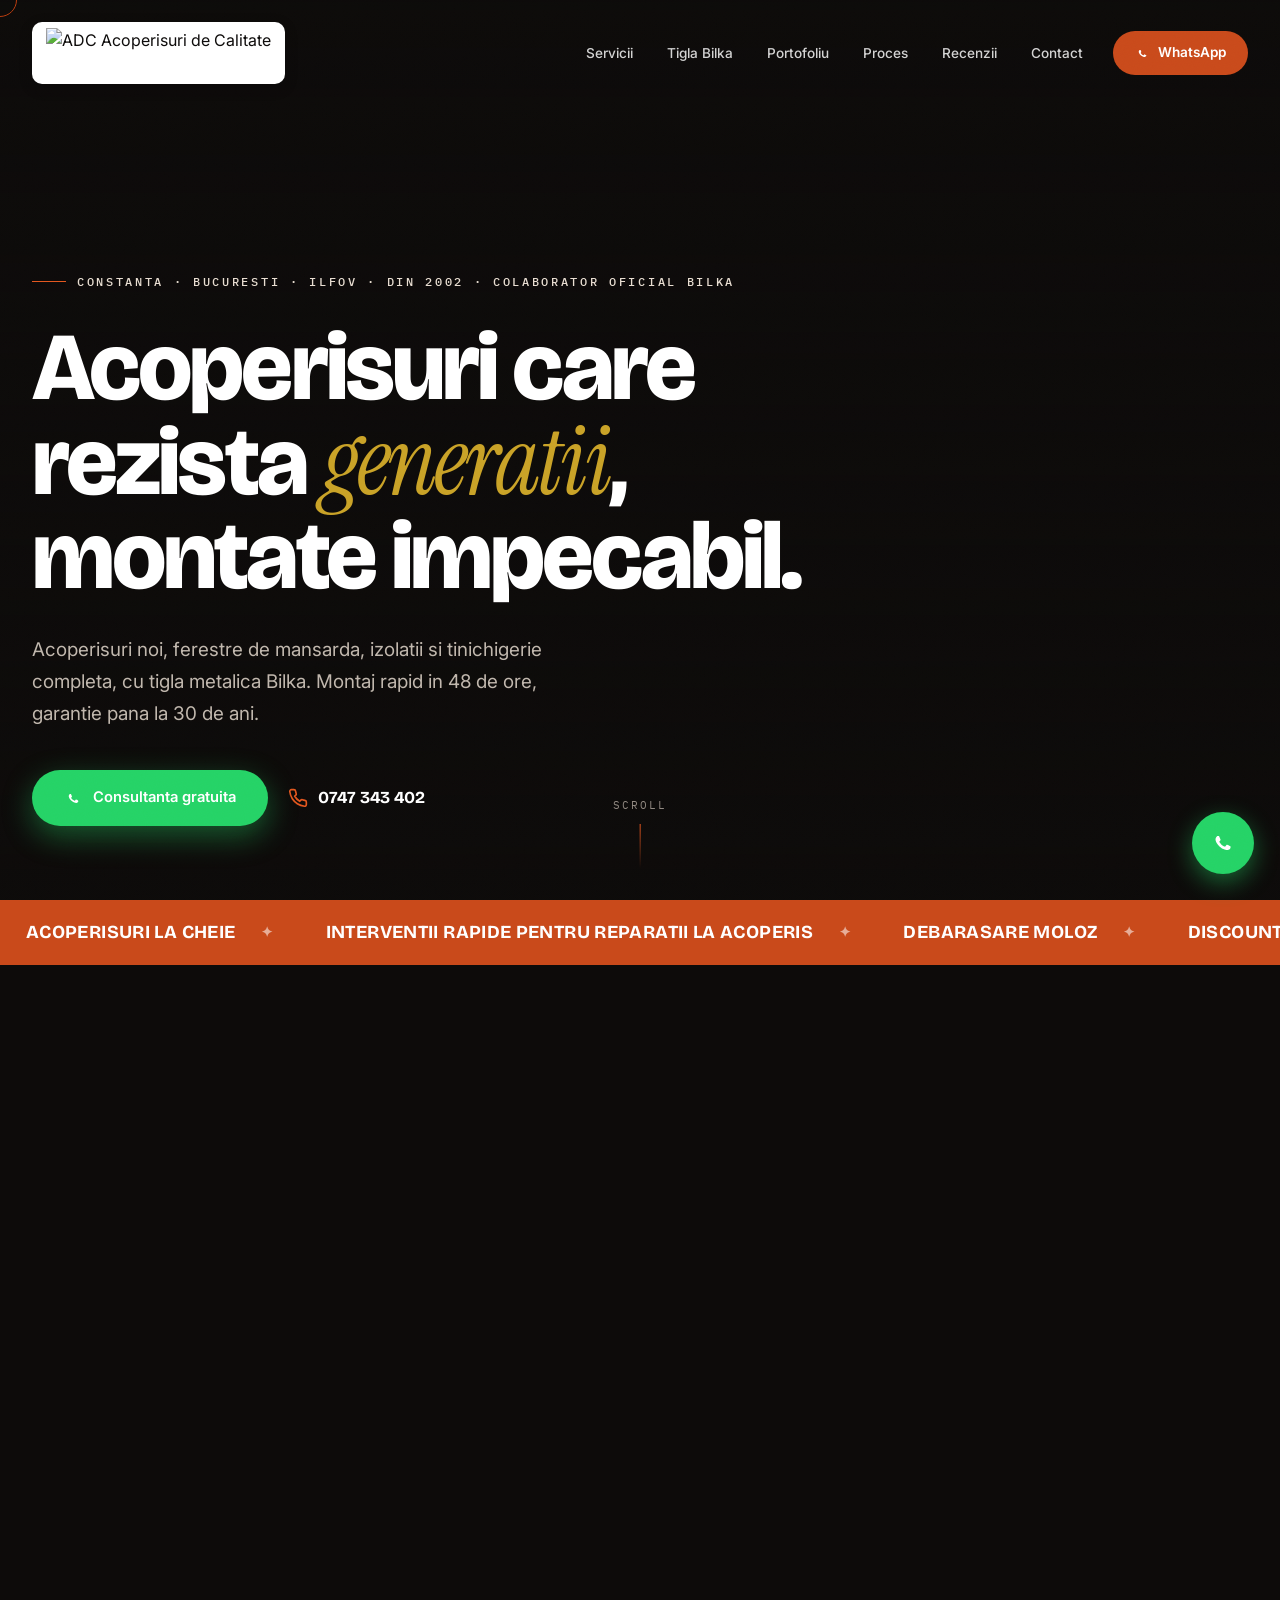
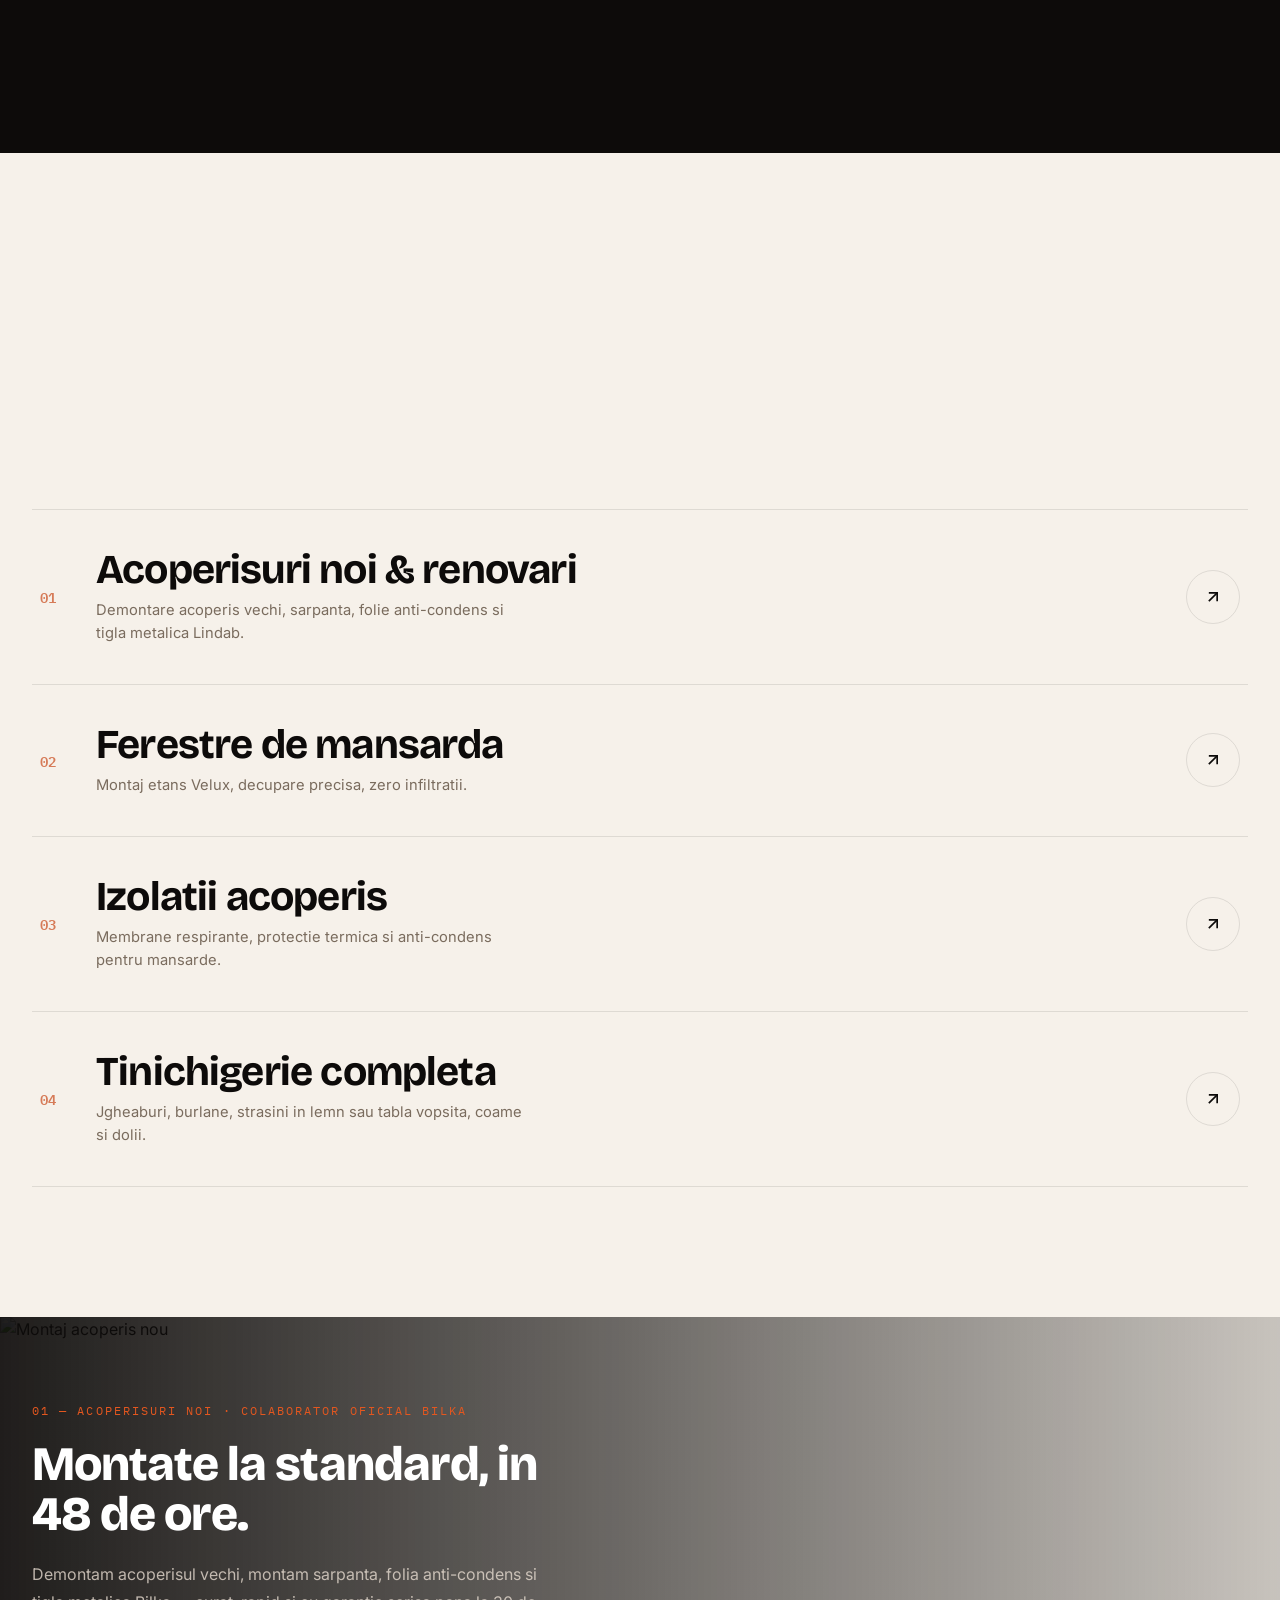
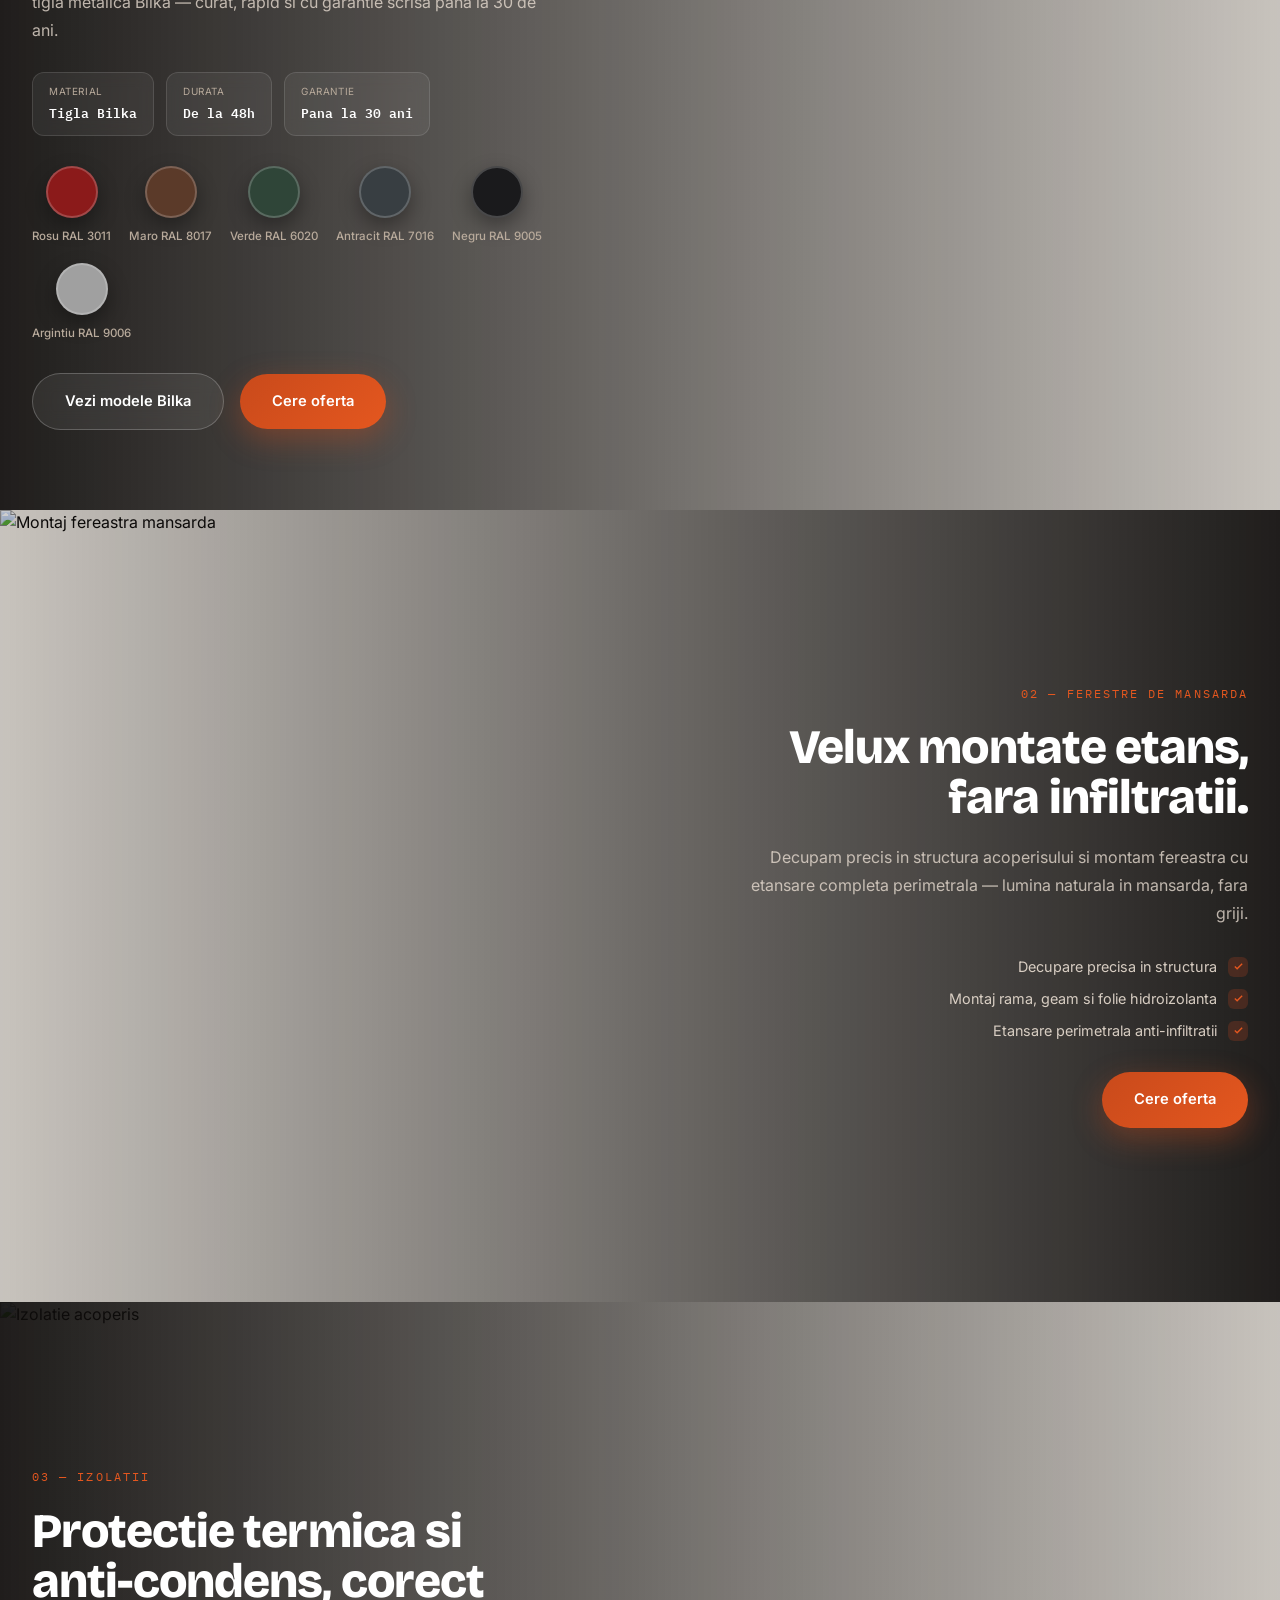
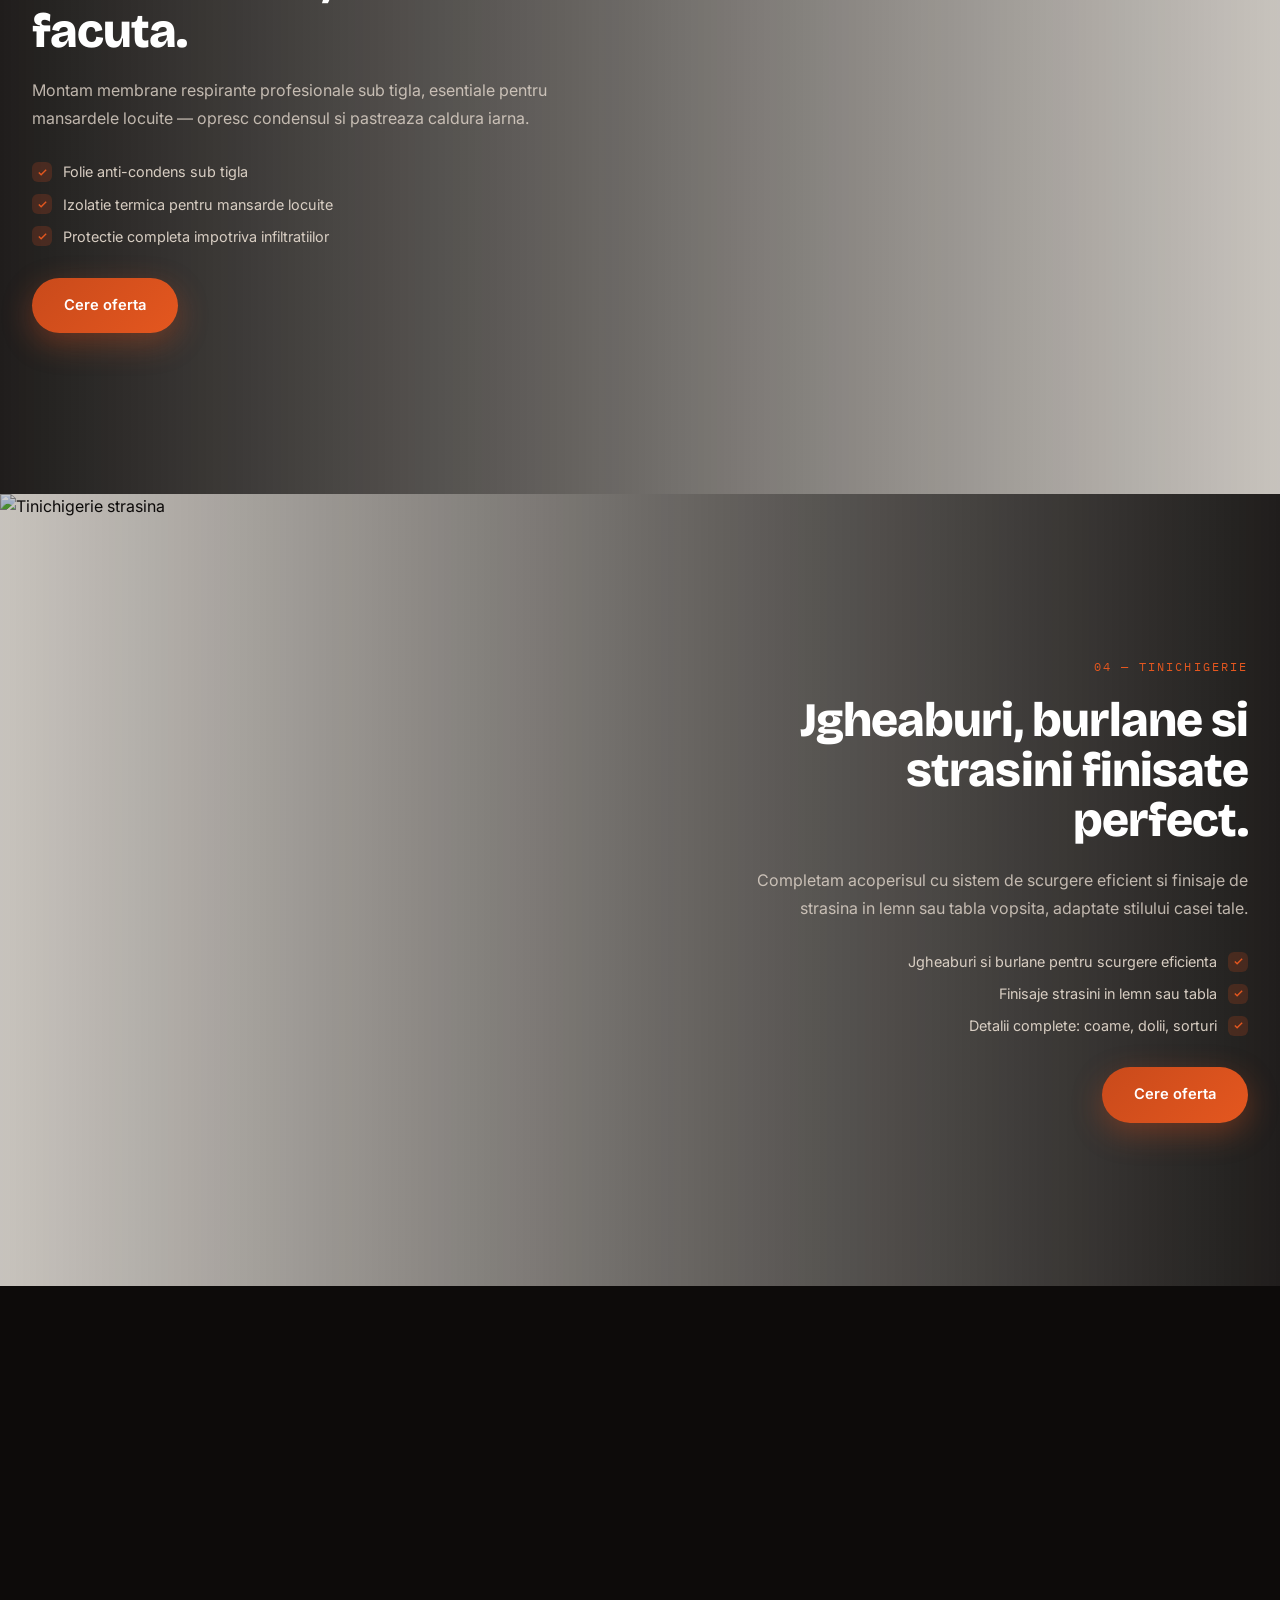
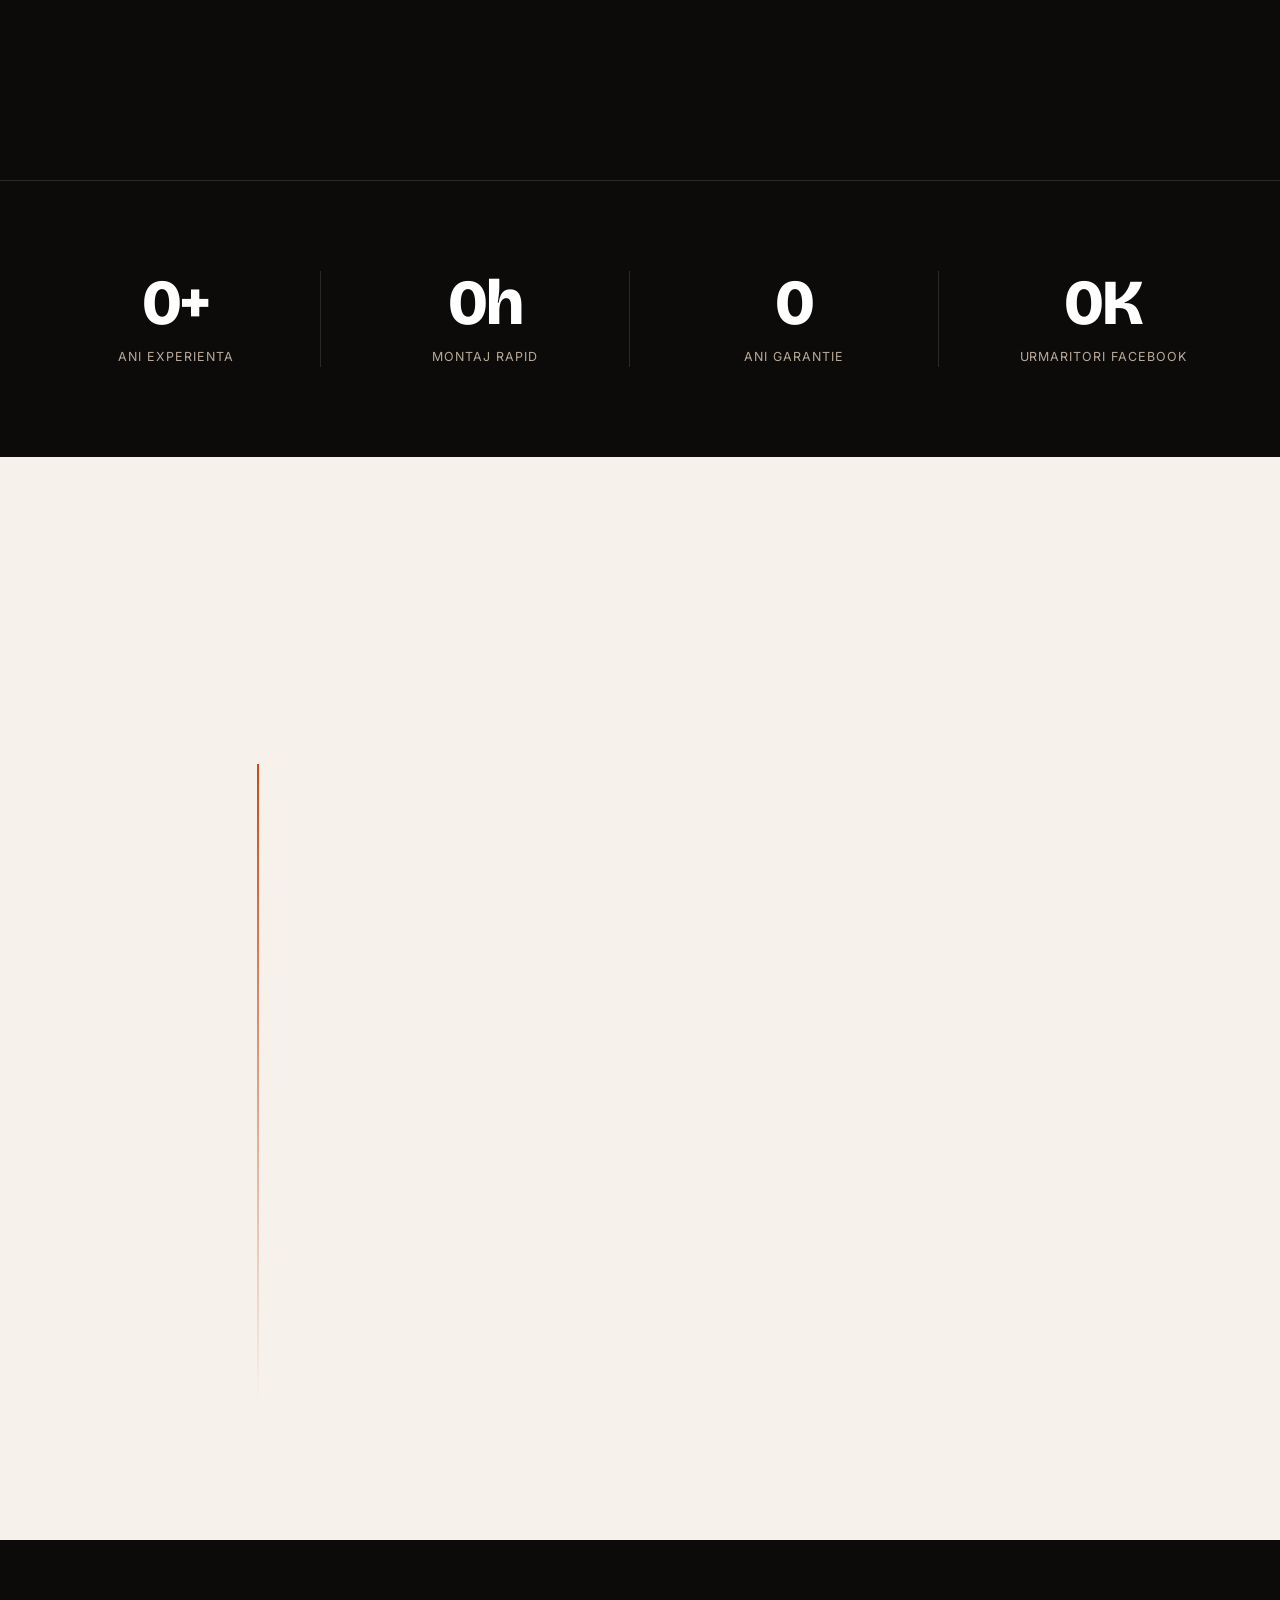
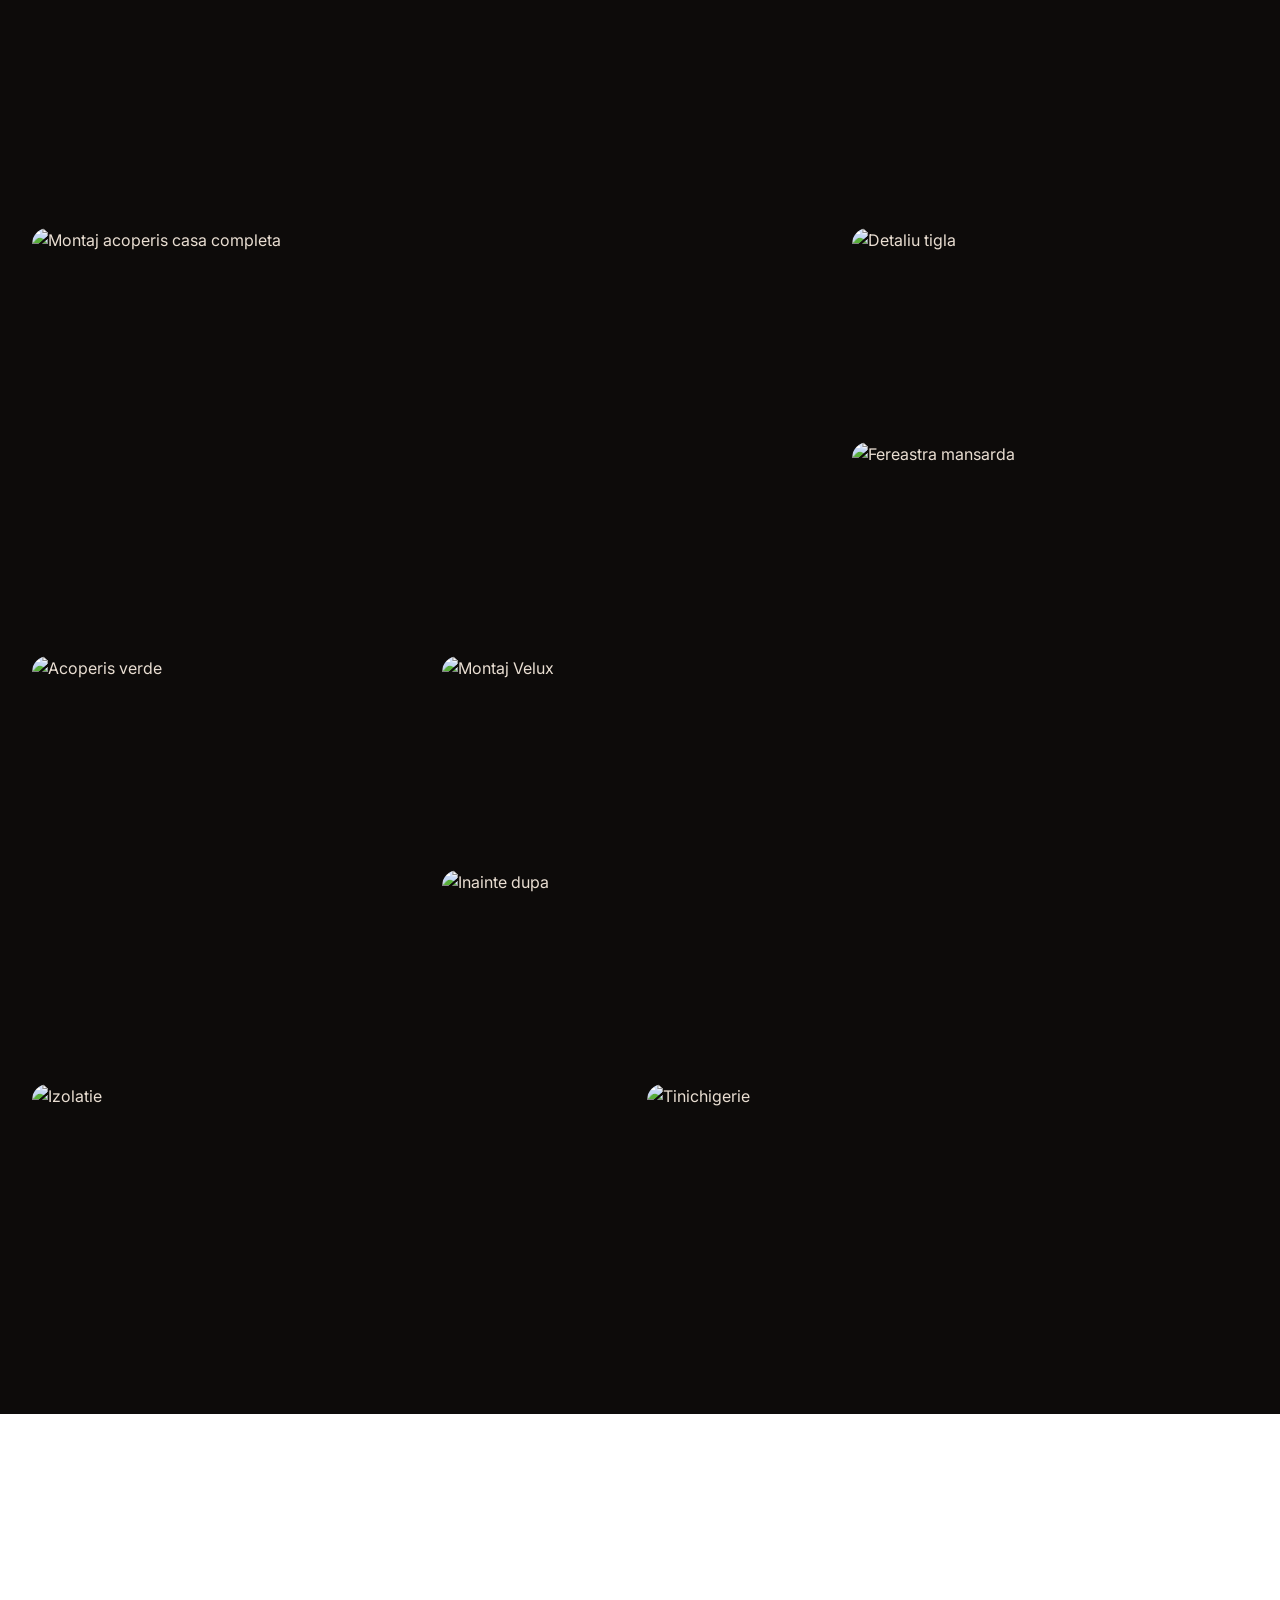
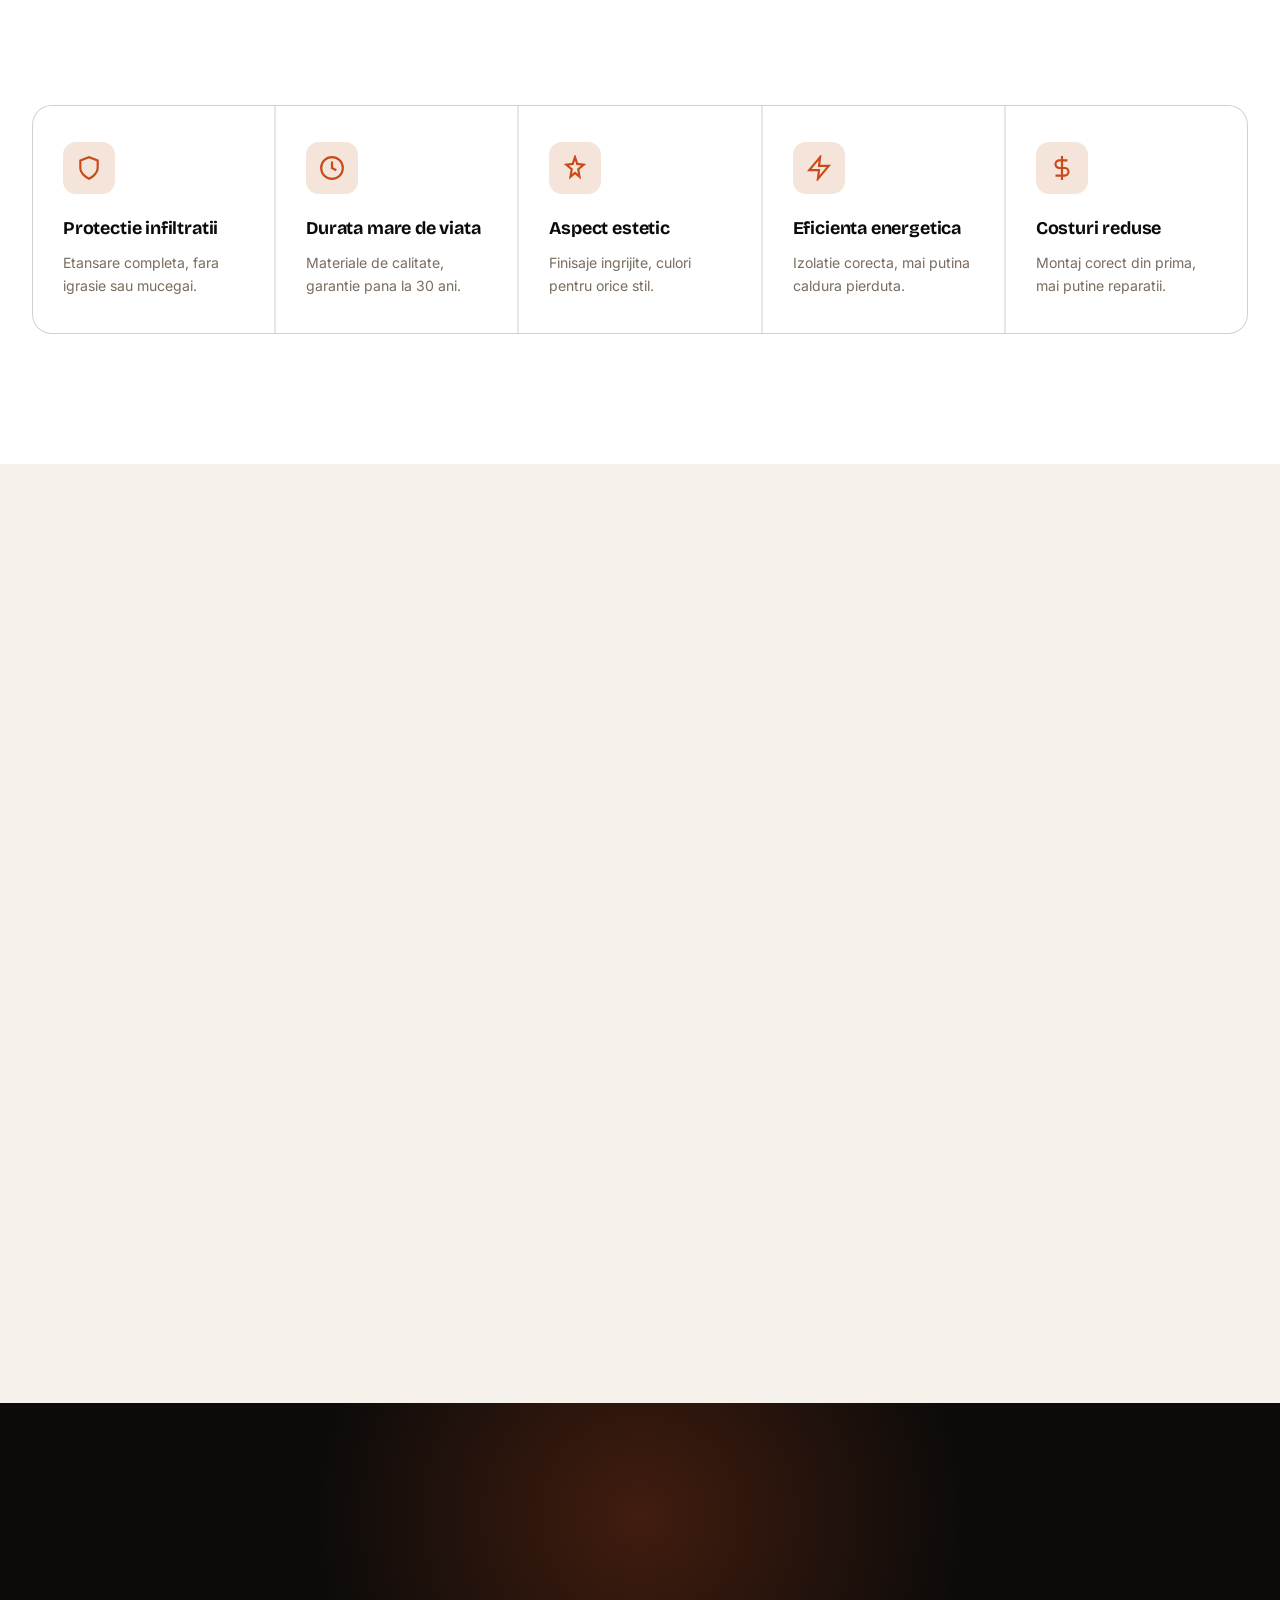
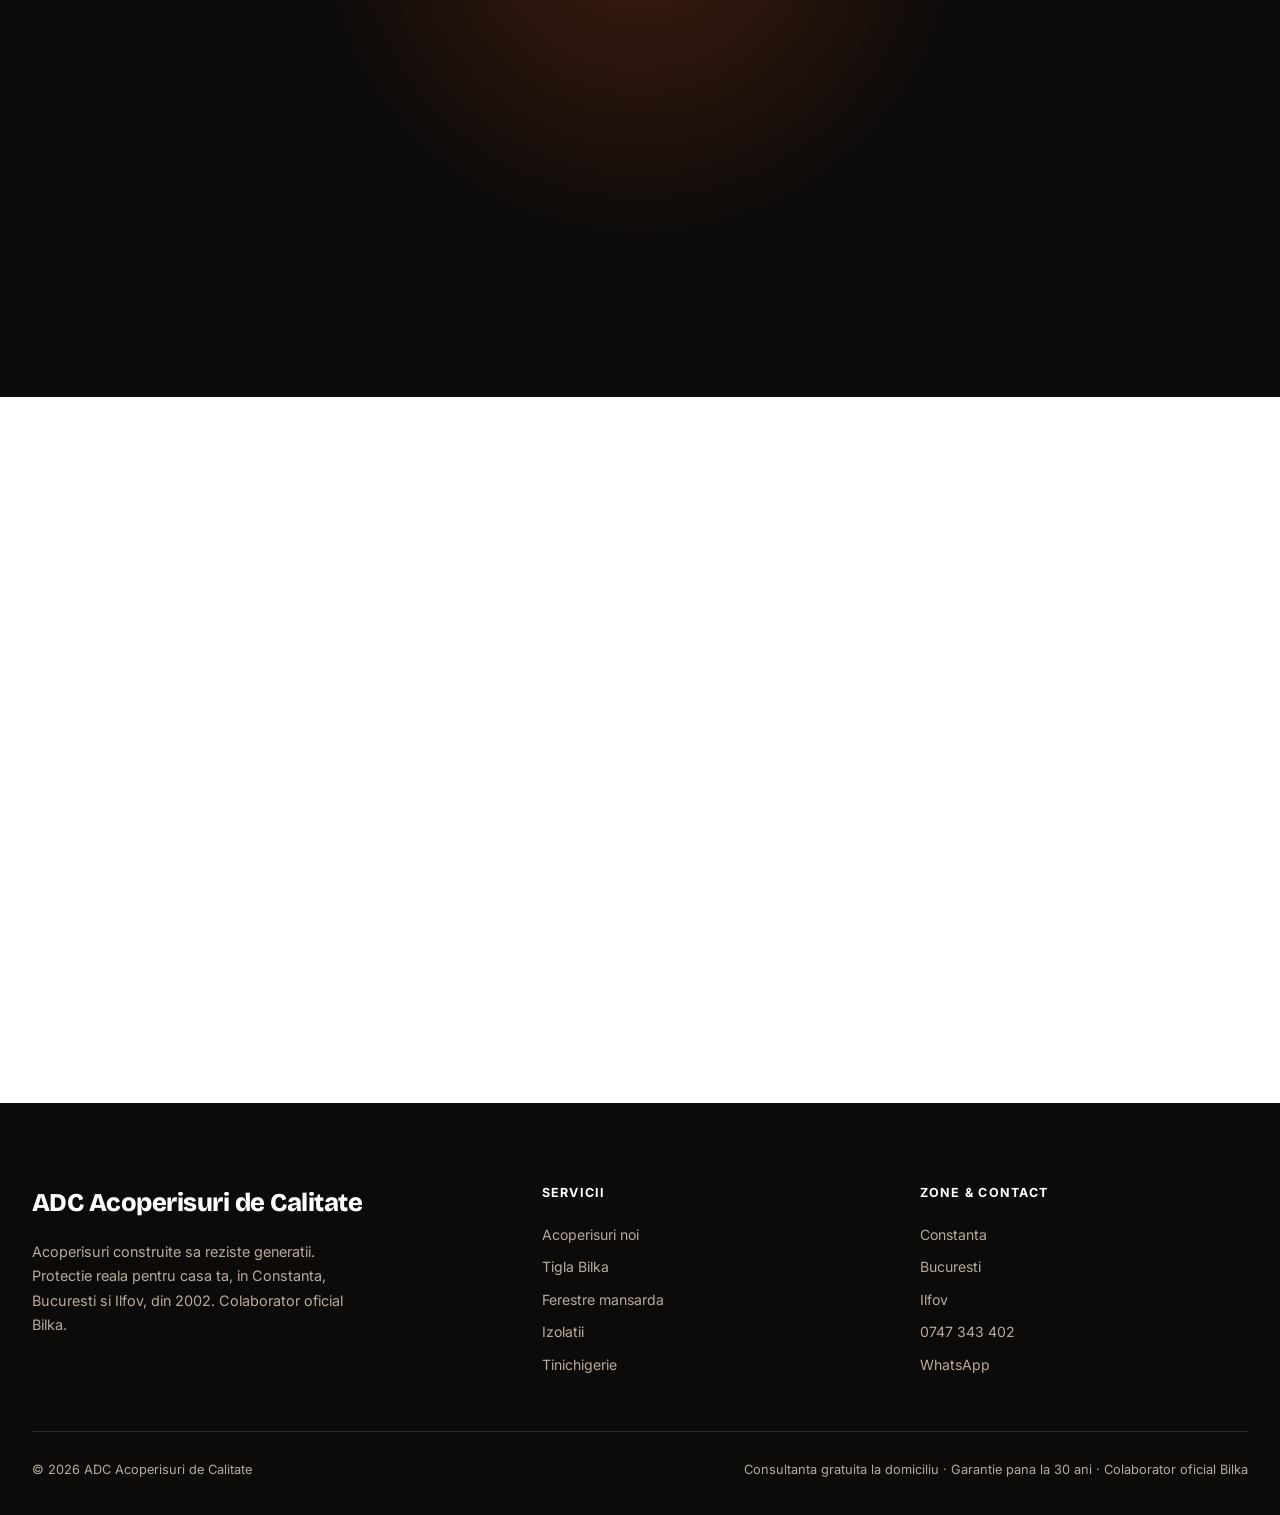
==== index.html @ 912a543c "Add files via upload" ====
<!DOCTYPE html>
<html lang="ro">
<head>
<meta charset="UTF-8">
<meta name="viewport" content="width=device-width, initial-scale=1.0, viewport-fit=cover">

<title>ADC Acoperisuri de Calitate — Acoperisuri Premium, Tigla Bilka | Constanta, Bucuresti, Ilfov</title>
<meta name="description" content="Acoperisuri noi, renovari, ferestre de mansarda Velux, izolatii si tinichigerie in Constanta, Bucuresti si Ilfov. Colaborator oficial Bilka. 25+ ani experienta, montaj rapid 48h, garantie pana la 30 ani. Consultanta gratuita la domiciliu.">
<meta name="keywords" content="acoperisuri constanta, acoperisuri bucuresti, acoperisuri ilfov, montaj acoperis, tigla metalica bilka, ferestre mansarda velux, izolatii acoperis, tinichigerie, firma acoperisuri, reparatii acoperis urgente, debarasare moloz, renovare acoperis">
<meta name="author" content="ADC Acoperisuri de Calitate">
<meta name="robots" content="index, follow">
<meta name="theme-color" content="#0D0B0A">
<link rel="canonical" href="https://REPLACE-CU-DOMENIUL-TAU.github.io/">

<meta property="og:type" content="website">
<meta property="og:locale" content="ro_RO">
<meta property="og:site_name" content="ADC Acoperisuri de Calitate">
<meta property="og:title" content="ADC Acoperisuri de Calitate — Constanta, Bucuresti, Ilfov">
<meta property="og:description" content="Acoperisuri noi, ferestre de mansarda, izolatii si tinichigerie. Colaborator oficial Bilka. 25+ ani experienta, garantie pana la 30 ani.">
<meta property="og:image" content="https://REPLACE-CU-DOMENIUL-TAU.github.io/images/casa-completa.jpg">
<meta property="og:url" content="https://REPLACE-CU-DOMENIUL-TAU.github.io/">
<meta name="twitter:card" content="summary_large_image">
<meta name="twitter:title" content="ADC Acoperisuri de Calitate — Constanta, Bucuresti, Ilfov">
<meta name="twitter:description" content="Acoperisuri premium, tigla Bilka, ferestre mansarda, izolatii, tinichigerie. 25+ ani, garantie 30 ani.">
<meta name="twitter:image" content="https://REPLACE-CU-DOMENIUL-TAU.github.io/images/casa-completa.jpg">

<link rel="preconnect" href="https://fonts.googleapis.com">
<link rel="preconnect" href="https://fonts.gstatic.com" crossorigin>
<link href="https://fonts.googleapis.com/css2?family=Bricolage+Grotesque:opsz,wght@12..96,400;12..96,600;12..96,700;12..96,800&family=Instrument+Serif:ital@0;1&family=Inter:wght@400;500;600;700&family=IBM+Plex+Mono:wght@500;600&display=swap" rel="stylesheet">
<link rel="stylesheet" href="style.css">
<script src="https://cdnjs.cloudflare.com/ajax/libs/gsap/3.12.5/gsap.min.js"></script>
<script src="https://cdnjs.cloudflare.com/ajax/libs/gsap/3.12.5/ScrollTrigger.min.js"></script>

<script type="application/ld+json">
{
  "@context":"https://schema.org","@type":"RoofingContractor",
  "name":"ADC Acoperisuri de Calitate",
  "description":"Acoperisuri noi, renovari, ferestre de mansarda, izolatii si tinichigerie completa in Constanta, Bucuresti si Ilfov. Colaborator oficial Bilka.",
  "image":"images/casa-completa.jpg","telephone":"+40747343402",
  "url":"https://REPLACE-CU-DOMENIUL-TAU.github.io/","sameAs":["https://adc-acoperisuri.ro"],
  "address":{"@type":"PostalAddress","addressLocality":"Constanta","addressRegion":"Constanta","addressCountry":"RO"},
  "areaServed":["Constanta","Bucuresti","Ilfov"],"priceRange":"$$","foundingDate":"2002-05-13",
  "aggregateRating":{"@type":"AggregateRating","ratingValue":"4.9","reviewCount":"180"}
}
</script>
</head>
<body>
<div class="grain"></div>
<div class="cursor"></div>

<!-- NAV -->
<nav class="nav" id="nav">
<div class="nav-inner">
  <a href="#" class="nav-logo">
    <img src="images/adc-logo.jpg" alt="ADC Acoperisuri de Calitate" class="nav-logo-img">
  </a>
  <button class="hamburger" id="hb" aria-label="Meniu"><span></span><span></span><span></span></button>
  <ul class="nav-links" id="nl">
    <li><a href="#servicii">Servicii</a></li>
    <li><a href="#bilka">Tigla Bilka</a></li>
    <li><a href="#portofoliu">Portofoliu</a></li>
    <li><a href="#proces">Proces</a></li>
    <li><a href="#recenzii">Recenzii</a></li>
    <li><a href="#contact">Contact</a></li>
    <li><a href="https://wa.me/40747343402" class="nav-cta">
      <svg width="15" height="15" viewBox="0 0 24 24" fill="currentColor"><path d="M17.472 14.382c-.297-.149-1.758-.867-2.03-.967-.273-.099-.471-.148-.67.15-.197.297-.767.966-.94 1.164-.173.199-.347.223-.644.075-.297-.15-1.255-.463-2.39-1.475-.883-.788-1.48-1.761-1.653-2.059-.173-.297-.018-.458.13-.606.134-.133.298-.347.446-.52.149-.174.198-.298.298-.497.099-.198.05-.371-.025-.52-.075-.149-.669-1.612-.916-2.207-.242-.579-.487-.5-.669-.51l-.57-.01c-.198 0-.52.074-.792.372s-1.04 1.016-1.04 2.479 1.065 2.876 1.213 3.074c.149.198 2.095 3.2 5.076 4.487.709.306 1.262.489 1.694.625.712.227 1.36.195 1.871.118.571-.085 1.758-.719 2.006-1.413.248-.694.248-1.289.173-1.413-.074-.124-.272-.198-.57-.347z"/></svg>WhatsApp</a></li>
  </ul>
</div>
</nav>

<!-- HERO -->
<section class="hero" id="acasa">
  <div class="hero-slides">
    <div class="hero-slide active"><img src="images/casa-completa.jpg" alt="Acoperis montat casa"></div>
    <div class="hero-slide"><img src="images/inainte-dupa.jpg" alt="Renovare acoperis"></div>
    <div class="hero-slide"><img src="images/acoperis-verde.jpg" alt="Acoperis tigla verde"></div>
    <div class="hero-slide"><img src="images/velux-lateral.jpg" alt="Fereastra mansarda"></div>
  </div>
  <div class="hero-vignette"></div>
  <div class="hero-inner">
    <span class="hero-eyebrow">Constanta &middot; Bucuresti &middot; Ilfov &middot; Din 2002 &middot; Colaborator oficial Bilka</span>
    <h1>Acoperisuri care rezista <em>generatii</em>, montate impecabil.</h1>
    <p class="hero-sub">Acoperisuri noi, ferestre de mansarda, izolatii si tinichigerie completa, cu tigla metalica Bilka. Montaj rapid in 48 de ore, garantie pana la 30 de ani.</p>
    <div class="hero-cta-row">
      <a href="https://wa.me/40747343402?text=Buna%20ziua%2C%20as%20dori%20o%20consultanta%20gratuita%20pentru%20acoperis." class="btn btn-wa">
        <svg width="19" height="19" viewBox="0 0 24 24" fill="currentColor"><path d="M17.472 14.382c-.297-.149-1.758-.867-2.03-.967-.273-.099-.471-.148-.67.15-.197.297-.767.966-.94 1.164-.173.199-.347.223-.644.075-.297-.15-1.255-.463-2.39-1.475-.883-.788-1.48-1.761-1.653-2.059-.173-.297-.018-.458.13-.606.134-.133.298-.347.446-.52.149-.174.198-.298.298-.497.099-.198.05-.371-.025-.52-.075-.149-.669-1.612-.916-2.207-.242-.579-.487-.5-.669-.51l-.57-.01c-.198 0-.52.074-.792.372s-1.04 1.016-1.04 2.479 1.065 2.876 1.213 3.074c.149.198 2.095 3.2 5.076 4.487.709.306 1.262.489 1.694.625.712.227 1.36.195 1.871.118.571-.085 1.758-.719 2.006-1.413.248-.694.248-1.289.173-1.413-.074-.124-.272-.198-.57-.347z"/></svg>
        Consultanta gratuita
      </a>
      <a href="tel:+40747343402" class="hero-phone">
        <svg viewBox="0 0 24 24" fill="none" stroke="currentColor" stroke-width="2"><path d="M22 16.92v3a2 2 0 0 1-2.18 2 19.79 19.79 0 0 1-8.63-3.07 19.5 19.5 0 0 1-6-6 19.79 19.79 0 0 1-3.07-8.67A2 2 0 0 1 4.11 2h3a2 2 0 0 1 2 1.72c.127.96.361 1.903.7 2.81a2 2 0 0 1-.45 2.11L8.09 9.91a16 16 0 0 0 6 6l1.27-1.27a2 2 0 0 1 2.11-.45c.907.339 1.85.573 2.81.7A2 2 0 0 1 22 16.92z"/></svg>
        0747 343 402
      </a>
    </div>
  </div>
  <div class="hero-scroll"><span>Scroll</span><span class="hero-scroll-line"></span></div>
</section>

<!-- MARQUEE -->
<div class="marquee">
  <div class="marquee-track">
    <span class="marquee-item">Acoperisuri la cheie</span><span class="marquee-item">Interventii rapide pentru reparatii la acoperis</span><span class="marquee-item">Debarasare moloz</span><span class="marquee-item">Discounturi si promotii de sezon</span><span class="marquee-item">Tinichigerie</span><span class="marquee-item">Izolatii</span><span class="marquee-item">Acoperisuri noi</span><span class="marquee-item">Tigla metalica Bilka</span><span class="marquee-item">Garantie 30 ani</span>
    <span class="marquee-item">Acoperisuri la cheie</span><span class="marquee-item">Interventii rapide pentru reparatii la acoperis</span><span class="marquee-item">Debarasare moloz</span><span class="marquee-item">Discounturi si promotii de sezon</span><span class="marquee-item">Tinichigerie</span><span class="marquee-item">Izolatii</span><span class="marquee-item">Acoperisuri noi</span><span class="marquee-item">Tigla metalica Bilka</span><span class="marquee-item">Garantie 30 ani</span>
  </div>
</div>

<!-- INTRO -->
<section class="sec intro" id="despre">
<div class="sec-inner">
  <div class="intro-grid">
    <div class="rv"><div class="intro-num">25<sup>+</sup></div></div>
    <div class="intro-right">
      <span class="eyebrow rv">Despre ADC</span>
      <h2 class="rv">De peste doua decenii, punem acoperisuri care nu dau batai de cap.</h2>
      <p class="rv">ADC Acoperisuri de Calitate lucreaza in Constanta, Bucuresti si Ilfov din 2002. Montam acoperisuri noi, ferestre de mansarda, izolatii si tinichigerie — cu echipa proprie, tigla metalica Bilka si garantie scrisa.</p>
      <p class="rv">Venim la tine acasa pentru o consultanta gratuita, iti dam un pret clar si montam rapid, fara surprize.</p>
      <div class="intro-tags rv">
        <span class="intro-tag">Experienta 25+ ani</span>
        <span class="intro-tag">Colaborator oficial Bilka</span>
        <span class="intro-tag">Montaj rapid 48h</span>
        <span class="intro-tag">Garantie pana la 30 ani</span>
        <span class="intro-tag">Interventii urgente in aceeasi zi</span>
        <span class="intro-tag">Constanta &middot; Bucuresti &middot; Ilfov</span>
      </div>
    </div>
  </div>
</div>
</section>

<!-- SERVICES LIST -->
<section class="sec sec-cream" id="servicii">
<div class="sec-inner">
  <span class="eyebrow rv">Servicii</span>
  <h2 class="display rv">Tot ce tine de <em>acoperis</em>,<br>de la structura la ultimul detaliu.</h2>
  <div class="svc-list" style="margin-top:60px">
    <a href="#f-acoperisuri" class="svc-row">
      <span class="svc-row-idx mono">01</span>
      <div class="svc-row-main">
        <div class="svc-row-title">Acoperisuri noi &amp; renovari</div>
        <div class="svc-row-desc">Demontare acoperis vechi, sarpanta, folie anti-condens si tigla metalica Lindab.</div>
      </div>
      <div class="svc-row-thumb"><img src="images/inainte-dupa.jpg" alt=""></div>
      <span class="svc-row-arrow"><svg viewBox="0 0 24 24" fill="none" stroke="currentColor" stroke-width="2"><line x1="7" y1="17" x2="17" y2="7"/><polyline points="7 7 17 7 17 17"/></svg></span>
    </a>
    <a href="#f-mansarda" class="svc-row">
      <span class="svc-row-idx mono">02</span>
      <div class="svc-row-main">
        <div class="svc-row-title">Ferestre de mansarda</div>
        <div class="svc-row-desc">Montaj etans Velux, decupare precisa, zero infiltratii.</div>
      </div>
      <div class="svc-row-thumb"><img src="images/velux-montaj.jpg" alt=""></div>
      <span class="svc-row-arrow"><svg viewBox="0 0 24 24" fill="none" stroke="currentColor" stroke-width="2"><line x1="7" y1="17" x2="17" y2="7"/><polyline points="7 7 17 7 17 17"/></svg></span>
    </a>
    <a href="#f-izolatii" class="svc-row">
      <span class="svc-row-idx mono">03</span>
      <div class="svc-row-main">
        <div class="svc-row-title">Izolatii acoperis</div>
        <div class="svc-row-desc">Membrane respirante, protectie termica si anti-condens pentru mansarde.</div>
      </div>
      <div class="svc-row-thumb"><img src="images/izolatie-deschidere.jpg" alt=""></div>
      <span class="svc-row-arrow"><svg viewBox="0 0 24 24" fill="none" stroke="currentColor" stroke-width="2"><line x1="7" y1="17" x2="17" y2="7"/><polyline points="7 7 17 7 17 17"/></svg></span>
    </a>
    <a href="#f-tinichigerie" class="svc-row">
      <span class="svc-row-idx mono">04</span>
      <div class="svc-row-main">
        <div class="svc-row-title">Tinichigerie completa</div>
        <div class="svc-row-desc">Jgheaburi, burlane, strasini in lemn sau tabla vopsita, coame si dolii.</div>
      </div>
      <div class="svc-row-thumb"><img src="images/tinichigerie-strasina.jpg" alt=""></div>
      <span class="svc-row-arrow"><svg viewBox="0 0 24 24" fill="none" stroke="currentColor" stroke-width="2"><line x1="7" y1="17" x2="17" y2="7"/><polyline points="7 7 17 7 17 17"/></svg></span>
    </a>
  </div>
</div>
</section>

<!-- FEATURE 01 ACOPERISURI -->
<section class="feature" id="f-acoperisuri">
  <div class="feature-bg"><img src="images/inainte-dupa.jpg" alt="Montaj acoperis nou"></div>
  <div class="feature-inner"><div class="feature-card">
    <span class="feature-tag">01 — Acoperisuri noi &middot; Colaborator oficial Bilka</span>
    <h3>Montate la standard, in 48 de ore.</h3>
    <p>Demontam acoperisul vechi, montam sarpanta, folia anti-condens si tigla metalica Bilka — curat, rapid si cu garantie scrisa pana la 30 de ani.</p>
    <div class="feature-specs">
      <div class="f-spec"><div class="f-spec-l">Material</div><div class="f-spec-v">Tigla Bilka</div></div>
      <div class="f-spec"><div class="f-spec-l">Durata</div><div class="f-spec-v">De la 48h</div></div>
      <div class="f-spec"><div class="f-spec-l">Garantie</div><div class="f-spec-v">Pana la 30 ani</div></div>
    </div>
    <div class="color-strip">
      <div class="color-chip"><div class="color-swatch" style="background:#8B1A1A"></div><span>Rosu RAL 3011</span></div>
      <div class="color-chip"><div class="color-swatch" style="background:#5B3A29"></div><span>Maro RAL 8017</span></div>
      <div class="color-chip"><div class="color-swatch" style="background:#2F4538"></div><span>Verde RAL 6020</span></div>
      <div class="color-chip"><div class="color-swatch" style="background:#383E42"></div><span>Antracit RAL 7016</span></div>
      <div class="color-chip"><div class="color-swatch" style="background:#1A1A1C"></div><span>Negru RAL 9005</span></div>
      <div class="color-chip"><div class="color-swatch" style="background:#A0A0A0"></div><span>Argintiu RAL 9006</span></div>
    </div>
    <a href="#bilka" class="btn btn-glass" style="margin-right:12px">Vezi modele Bilka</a>
    <a href="https://wa.me/40747343402?text=Buna%2C%20vreau%20o%20oferta%20pentru%20acoperis%20nou." class="btn btn-terra">Cere oferta</a>
  </div></div>
</section>

<!-- FEATURE 02 MANSARDA -->
<section class="feature right" id="f-mansarda">
  <div class="feature-bg"><img src="images/velux-montaj.jpg" alt="Montaj fereastra mansarda"></div>
  <div class="feature-inner"><div class="feature-card">
    <span class="feature-tag">02 — Ferestre de mansarda</span>
    <h3>Velux montate etans, fara infiltratii.</h3>
    <p>Decupam precis in structura acoperisului si montam fereastra cu etansare completa perimetrala — lumina naturala in mansarda, fara griji.</p>
    <ul class="feature-checks">
      <li><span class="chk"><svg viewBox="0 0 24 24" fill="none" stroke="currentColor" stroke-width="3"><polyline points="20 6 9 17 4 12"/></svg></span>Decupare precisa in structura</li>
      <li><span class="chk"><svg viewBox="0 0 24 24" fill="none" stroke="currentColor" stroke-width="3"><polyline points="20 6 9 17 4 12"/></svg></span>Montaj rama, geam si folie hidroizolanta</li>
      <li><span class="chk"><svg viewBox="0 0 24 24" fill="none" stroke="currentColor" stroke-width="3"><polyline points="20 6 9 17 4 12"/></svg></span>Etansare perimetrala anti-infiltratii</li>
    </ul>
    <a href="https://wa.me/40747343402?text=Buna%2C%20vreau%20o%20oferta%20pentru%20fereastra%20de%20mansarda." class="btn btn-terra">Cere oferta</a>
  </div></div>
</section>

<!-- FEATURE 03 IZOLATII -->
<section class="feature" id="f-izolatii">
  <div class="feature-bg"><img src="images/izolatie-deschidere.jpg" alt="Izolatie acoperis"></div>
  <div class="feature-inner"><div class="feature-card">
    <span class="feature-tag">03 — Izolatii</span>
    <h3>Protectie termica si anti-condens, corect facuta.</h3>
    <p>Montam membrane respirante profesionale sub tigla, esentiale pentru mansardele locuite — opresc condensul si pastreaza caldura iarna.</p>
    <ul class="feature-checks">
      <li><span class="chk"><svg viewBox="0 0 24 24" fill="none" stroke="currentColor" stroke-width="3"><polyline points="20 6 9 17 4 12"/></svg></span>Folie anti-condens sub tigla</li>
      <li><span class="chk"><svg viewBox="0 0 24 24" fill="none" stroke="currentColor" stroke-width="3"><polyline points="20 6 9 17 4 12"/></svg></span>Izolatie termica pentru mansarde locuite</li>
      <li><span class="chk"><svg viewBox="0 0 24 24" fill="none" stroke="currentColor" stroke-width="3"><polyline points="20 6 9 17 4 12"/></svg></span>Protectie completa impotriva infiltratiilor</li>
    </ul>
    <a href="https://wa.me/40747343402?text=Buna%2C%20vreau%20o%20oferta%20pentru%20izolatie%20acoperis." class="btn btn-terra">Cere oferta</a>
  </div></div>
</section>

<!-- FEATURE 04 TINICHIGERIE -->
<section class="feature right" id="f-tinichigerie">
  <div class="feature-bg"><img src="images/tinichigerie-strasina.jpg" alt="Tinichigerie strasina"></div>
  <div class="feature-inner"><div class="feature-card">
    <span class="feature-tag">04 — Tinichigerie</span>
    <h3>Jgheaburi, burlane si strasini finisate perfect.</h3>
    <p>Completam acoperisul cu sistem de scurgere eficient si finisaje de strasina in lemn sau tabla vopsita, adaptate stilului casei tale.</p>
    <ul class="feature-checks">
      <li><span class="chk"><svg viewBox="0 0 24 24" fill="none" stroke="currentColor" stroke-width="3"><polyline points="20 6 9 17 4 12"/></svg></span>Jgheaburi si burlane pentru scurgere eficienta</li>
      <li><span class="chk"><svg viewBox="0 0 24 24" fill="none" stroke="currentColor" stroke-width="3"><polyline points="20 6 9 17 4 12"/></svg></span>Finisaje strasini in lemn sau tabla</li>
      <li><span class="chk"><svg viewBox="0 0 24 24" fill="none" stroke="currentColor" stroke-width="3"><polyline points="20 6 9 17 4 12"/></svg></span>Detalii complete: coame, dolii, sorturi</li>
    </ul>
    <a href="https://wa.me/40747343402?text=Buna%2C%20vreau%20o%20oferta%20pentru%20tinichigerie." class="btn btn-terra">Cere oferta</a>
  </div></div>
</section>

<!-- BILKA SPECIFICATII -->
<section class="sec sec-dark" id="bilka">
<div class="sec-inner">
  <div class="bilka-hero-row rv">
    <div class="bilka-hero-text">
      <span class="eyebrow">Colaborator oficial</span>
      <h2 class="display">Tigla metalica <em>Bilka</em></h2>
      <p class="lead">ADC Acoperisuri de Calitate este colaborator oficial Bilka — cea mai mare fabrica de acoperisuri din Estul Europei. 9 modele de tigla metalica, 3 finisaje, pana la 36 de culori RAL disponibile. Garantie producator pana la 30 de ani.</p>
    </div>
    <div class="bilka-hero-badge">
      <img src="images/bilka-logo.png" alt="Bilka - Colaborator oficial" class="bilka-logo">
    </div>
  </div>

  <div class="bilka-guarantees rv">
    <div class="bg-item-g">
      <div class="bg-g-years">10<sup>ani</sup></div>
      <div class="bg-g-label">Finisaj Lucios</div>
      <div class="bg-g-sub">14 culori RAL</div>
    </div>
    <div class="bg-item-g">
      <div class="bg-g-years">15<sup>ani</sup></div>
      <div class="bg-g-label">Finisaj Mat</div>
      <div class="bg-g-sub">10 culori RAL</div>
    </div>
    <div class="bg-item-g featured">
      <div class="bg-g-years">30<sup>ani</sup></div>
      <div class="bg-g-label">Finisaj Grande Mat</div>
      <div class="bg-g-sub">9 culori RAL</div>
    </div>
    <div class="bg-item-g">
      <div class="bg-g-years">60<sup>ani</sup></div>
      <div class="bg-g-label">Durata de viata</div>
      <div class="bg-g-sub">montaj conform normelor</div>
    </div>
  </div>

  <h3 class="bilka-section-title rv">Toate modelele disponibile</h3>
  <div class="models-grid">
    <div class="model-card rv">
      <div class="model-photo"><img src="images/bilka-clasic.webp" alt="Tigla metalica Bilka Clasic" loading="lazy"></div>
      <div class="model-head"><h4>Bilka Clasic</h4><span class="model-tag">Cea mai populara</span></div>
      <div class="model-color-bar">
        <span style="background:#7E2B2A" title="rosu RAL 3011"></span>
        <span style="background:#442F29" title="maro ciocolatiu RAL 8017"></span>
        <span style="background:#474A50" title="gri grafit RAL 7024"></span>
        <span style="background:#0E0E10" title="negru RAL 9005"></span>
        <span style="background:#5E2028" title="visiniu inchis RAL 3005"></span>
        <span style="background:#8A4B38" title="caramiziu RAL 8004"></span>
      </div>
      <ul class="model-specs">
        <li><span>Nuante</span><b>25–36 culori</b></li>
        <li><span>Grosime otel</span><b>0,40–0,60 mm</b></li>
        <li><span>Lungime panou</span><b>500–7000 mm</b></li>
        <li><span>Finisaje</span><b>Lucios / Mat / Grande Mat</b></li>
        <li><span>Zincare</span><b>Z225 – Z275</b></li>
      </ul>
      <p>Cel mai utilizat model. Seamana cu tigla clasica ceramica, se potriveste constructiilor rezidentiale moderne sau traditionale.</p>
    </div>
    <div class="model-card rv">
      <div class="model-photo"><img src="images/bilka-romanic.webp" alt="Tigla metalica Bilka Romanic" loading="lazy"></div>
      <div class="model-head"><h4>Bilka Romanic</h4><span class="model-tag">Elegant</span></div>
      <div class="model-color-bar">
        <span style="background:#7E2B2A" title="rosu RAL 3011"></span>
        <span style="background:#442F29" title="maro ciocolatiu RAL 8017"></span>
        <span style="background:#474A50" title="gri grafit RAL 7024"></span>
        <span style="background:#0E0E10" title="negru RAL 9005"></span>
        <span style="background:#5E2028" title="visiniu inchis RAL 3005"></span>
        <span style="background:#8A4B38" title="caramiziu RAL 8004"></span>
      </div>
      <ul class="model-specs">
        <li><span>Nuante</span><b>25 culori</b></li>
        <li><span>Grosime otel</span><b>0,50–0,60 mm</b></li>
        <li><span>Lungime panou</span><b>5000–7000 mm</b></li>
        <li><span>Finisaje</span><b>Lucios / Mat / Grande Mat</b></li>
        <li><span>Zincare</span><b>Z225 – Z275</b></li>
      </ul>
      <p>Elegant si modern, se adapteaza usor cladirilor moderne si celor istorice. Profil mediu, prezenta sobra.</p>
    </div>
    <div class="model-card rv">
      <div class="model-photo"><img src="images/bilka-iberic.webp" alt="Tigla metalica Bilka Iberic" loading="lazy"></div>
      <div class="model-head"><h4>Bilka Iberic</h4><span class="model-tag">Profil inalt</span></div>
      <div class="model-color-bar">
        <span style="background:#7E2B2A" title="rosu RAL 3011"></span>
        <span style="background:#442F29" title="maro ciocolatiu RAL 8017"></span>
        <span style="background:#474A50" title="gri grafit RAL 7024"></span>
        <span style="background:#0E0E10" title="negru RAL 9005"></span>
        <span style="background:#5E2028" title="visiniu inchis RAL 3005"></span>
        <span style="background:#8A4B38" title="caramiziu RAL 8004"></span>
      </div>
      <ul class="model-specs">
        <li><span>Nuante</span><b>29 culori</b></li>
        <li><span>Grosime otel</span><b>0,45–0,60 mm</b></li>
        <li><span>Lungime panou</span><b>500–7000 mm</b></li>
        <li><span>Finisaje</span><b>Lucios / Mat / Grande Mat</b></li>
        <li><span>Zincare</span><b>Z225 – Z275</b></li>
      </ul>
      <p>Se remarca prin inaltimea profilului, oferind plus de personalitate. Sistem inovativ de imbinare laterala.</p>
    </div>
    <div class="model-card rv">
      <div class="model-photo"><img src="images/bilka-balcanic.jpg" alt="Tigla metalica Bilka Balcanic" loading="lazy"></div>
      <div class="model-head"><h4>Bilka Balcanic</h4><span class="model-tag">Multi-strat</span></div>
      <div class="model-color-bar">
        <span style="background:#7E2B2A" title="rosu RAL 3011"></span>
        <span style="background:#442F29" title="maro ciocolatiu RAL 8017"></span>
        <span style="background:#474A50" title="gri grafit RAL 7024"></span>
        <span style="background:#0E0E10" title="negru RAL 9005"></span>
        <span style="background:#5E2028" title="visiniu inchis RAL 3005"></span>
        <span style="background:#8A4B38" title="caramiziu RAL 8004"></span>
      </div>
      <ul class="model-specs">
        <li><span>Nuante</span><b>29 culori</b></li>
        <li><span>Grosime otel</span><b>0,40–0,60 mm</b></li>
        <li><span>Lungime panou</span><b>500–7000 mm</b></li>
        <li><span>Finisaje</span><b>Lucios / Mat / Grande Mat</b></li>
        <li><span>Zincare</span><b>Z225 – Z275</b></li>
      </ul>
      <p>Imbina aspectul traditional cu modernitatea. Tehnologie multi-strat, rezistenta si durabilitate sporite.</p>
    </div>
    <div class="model-card rv">
      <div class="model-photo"><img src="images/bilka-gotic.jpg" alt="Tigla metalica Bilka Gotic" loading="lazy"></div>
      <div class="model-head"><h4>Bilka Gotic</h4><span class="model-tag">Arhitectural</span></div>
      <div class="model-color-bar">
        <span style="background:#7E2B2A" title="rosu RAL 3011"></span>
        <span style="background:#442F29" title="maro ciocolatiu RAL 8017"></span>
        <span style="background:#474A50" title="gri grafit RAL 7024"></span>
        <span style="background:#0E0E10" title="negru RAL 9005"></span>
        <span style="background:#5E2028" title="visiniu inchis RAL 3005"></span>
        <span style="background:#8A4B38" title="caramiziu RAL 8004"></span>
      </div>
      <ul class="model-specs">
        <li><span>Nuante</span><b>29 culori</b></li>
        <li><span>Grosime otel</span><b>0,45–0,60 mm</b></li>
        <li><span>Lungime panou</span><b>500–7000 mm</b></li>
        <li><span>Finisaje</span><b>Lucios / Mat / Grande Mat</b></li>
        <li><span>Zincare</span><b>Z225 – Z275</b></li>
      </ul>
      <p>Ideal pentru cladiri istorice si locuinte noi cu aer aparte. Sistem de imbinare inovativ, montaj rapid.</p>
    </div>
    <div class="model-card rv">
      <div class="model-photo"><img src="images/bilka-britanic.jpg" alt="Tigla metalica Bilka Britanic" loading="lazy"></div>
      <div class="model-head"><h4>Bilka Britanic</h4><span class="model-tag">Robust</span></div>
      <div class="model-color-bar">
        <span style="background:#7E2B2A" title="rosu RAL 3011"></span>
        <span style="background:#442F29" title="maro ciocolatiu RAL 8017"></span>
        <span style="background:#474A50" title="gri grafit RAL 7024"></span>
        <span style="background:#0E0E10" title="negru RAL 9005"></span>
        <span style="background:#5E2028" title="visiniu inchis RAL 3005"></span>
        <span style="background:#8A4B38" title="caramiziu RAL 8004"></span>
      </div>
      <ul class="model-specs">
        <li><span>Nuante</span><b>29 culori</b></li>
        <li><span>Grosime otel</span><b>0,45–0,60 mm</b></li>
        <li><span>Lungime panou</span><b>500–4500 mm</b></li>
        <li><span>Finisaje</span><b>Lucios / Mat / Grande Mat</b></li>
        <li><span>Zincare</span><b>Z225 – Z275</b></li>
      </ul>
      <p>Profil robust cu linii drepte. Disponibil si in varianta Retro cu lungimi pana la 8000 mm.</p>
    </div>
    <div class="model-card rv">
      <div class="model-photo"><img src="images/bilka-adriatic.jpg" alt="Tigla metalica Bilka Adriatic" loading="lazy"></div>
      <div class="model-head"><h4>Bilka Adriatic</h4><span class="model-tag">Mediteranean</span></div>
      <div class="model-color-bar">
        <span style="background:#7E2B2A" title="rosu RAL 3011"></span>
        <span style="background:#442F29" title="maro ciocolatiu RAL 8017"></span>
        <span style="background:#474A50" title="gri grafit RAL 7024"></span>
        <span style="background:#0E0E10" title="negru RAL 9005"></span>
        <span style="background:#5E2028" title="visiniu inchis RAL 3005"></span>
        <span style="background:#8A4B38" title="caramiziu RAL 8004"></span>
      </div>
      <ul class="model-specs">
        <li><span>Nuante</span><b>25 culori</b></li>
        <li><span>Grosime otel</span><b>0,45–0,60 mm</b></li>
        <li><span>Lungime panou</span><b>500–7000 mm</b></li>
        <li><span>Finisaje</span><b>Lucios / Mat / Grande Mat</b></li>
        <li><span>Zincare</span><b>Z225 – Z275</b></li>
      </ul>
      <p>Design inspirat din stilul mediteranean. Profil armonios care se integreaza natural in peisaj.</p>
    </div>
    <div class="model-card rv">
      <div class="model-photo"><img src="images/bilka-hellenic.jpg" alt="Tigla metalica Bilka Hellenic" loading="lazy"></div>
      <div class="model-head"><h4>Bilka Hellenic</h4><span class="model-tag">Premium</span></div>
      <div class="model-color-bar">
        <span style="background:#7E2B2A" title="rosu RAL 3011"></span>
        <span style="background:#442F29" title="maro ciocolatiu RAL 8017"></span>
        <span style="background:#474A50" title="gri grafit RAL 7024"></span>
        <span style="background:#0E0E10" title="negru RAL 9005"></span>
        <span style="background:#5E2028" title="visiniu inchis RAL 3005"></span>
        <span style="background:#8A4B38" title="caramiziu RAL 8004"></span>
      </div>
      <ul class="model-specs">
        <li><span>Nuante</span><b>25 culori</b></li>
        <li><span>Grosime otel</span><b>0,45–0,60 mm</b></li>
        <li><span>Lungime panou</span><b>500–7000 mm</b></li>
        <li><span>Finisaje</span><b>Lucios / Mat / Grande Mat</b></li>
        <li><span>Zincare</span><b>Z225 – Z275</b></li>
      </ul>
      <p>Model premium cu aspect deosebit. Profil unic ce ofera un aer distinctiv oricarei constructii.</p>
    </div>
    <div class="model-card rv">
      <div class="model-photo"><img src="images/bilka-dacic.jpg" alt="Tigla metalica Bilka Dacic" loading="lazy"></div>
      <div class="model-head"><h4>Bilka Dacic</h4><span class="model-tag">Traditional</span></div>
      <div class="model-color-bar">
        <span style="background:#7E2B2A" title="rosu RAL 3011"></span>
        <span style="background:#442F29" title="maro ciocolatiu RAL 8017"></span>
        <span style="background:#474A50" title="gri grafit RAL 7024"></span>
        <span style="background:#0E0E10" title="negru RAL 9005"></span>
        <span style="background:#5E2028" title="visiniu inchis RAL 3005"></span>
        <span style="background:#8A4B38" title="caramiziu RAL 8004"></span>
      </div>
      <ul class="model-specs">
        <li><span>Nuante</span><b>25 culori</b></li>
        <li><span>Grosime otel</span><b>0,45–0,60 mm</b></li>
        <li><span>Lungime panou</span><b>500–7000 mm</b></li>
        <li><span>Finisaje</span><b>Lucios / Mat / Grande Mat</b></li>
        <li><span>Zincare</span><b>Z225 – Z275</b></li>
      </ul>
      <p>Inspirat din traditia romaneasca, cu linii curate si aspect natural. Ideal pentru case cu caracter.</p>
    </div>
  </div>

  <h3 class="bilka-section-title rv">Gama completa de culori</h3>
  <div class="color-palette rv">
    <div class="cp-header"><h4>Finisaj Lucios</h4><div class="cp-meta"><span class="cp-garantie">10 ani garantie</span><span class="cp-strat">25 &micro;m grosime strat</span></div></div>
    <div class="cp-swatches">
      <div class="cp-swatch"><div class="cp-dot" style="background:#A72920"></div><span class="cp-name">rosu aprins</span><span class="cp-ral">RAL 3000</span></div>
      <div class="cp-swatch"><div class="cp-dot" style="background:#5E2028"></div><span class="cp-name">visiniu inchis</span><span class="cp-ral">RAL 3005</span></div>
      <div class="cp-swatch"><div class="cp-dot" style="background:#6D342D"></div><span class="cp-name">rosu maroniu</span><span class="cp-ral">RAL 3009</span></div>
      <div class="cp-swatch"><div class="cp-dot" style="background:#7E2B2A"></div><span class="cp-name">rosu</span><span class="cp-ral">RAL 3011</span></div>
      <div class="cp-swatch"><div class="cp-dot" style="background:#004F7C"></div><span class="cp-name">albastru</span><span class="cp-ral">RAL 5010</span></div>
      <div class="cp-swatch"><div class="cp-dot" style="background:#0F4336"></div><span class="cp-name">verde</span><span class="cp-ral">RAL 6005</span></div>
      <div class="cp-swatch"><div class="cp-dot" style="background:#373E42"></div><span class="cp-name">gri antracit</span><span class="cp-ral">RAL 7016</span></div>
      <div class="cp-swatch"><div class="cp-dot" style="background:#474A50"></div><span class="cp-name">gri grafit</span><span class="cp-ral">RAL 7024</span></div>
      <div class="cp-swatch"><div class="cp-dot" style="background:#7E5B3A"></div><span class="cp-name">alama</span><span class="cp-ral">RAL 8003</span></div>
      <div class="cp-swatch"><div class="cp-dot" style="background:#8A4B38"></div><span class="cp-name">caramiziu</span><span class="cp-ral">RAL 8004</span></div>
      <div class="cp-swatch"><div class="cp-dot" style="background:#442F29"></div><span class="cp-name">maro ciocolatiu</span><span class="cp-ral">RAL 8017</span></div>
      <div class="cp-swatch"><div class="cp-dot" style="background:#D8D4C8"></div><span class="cp-name">alb</span><span class="cp-ral">RAL 9002</span></div>
      <div class="cp-swatch"><div class="cp-dot" style="background:#0E0E10"></div><span class="cp-name">negru</span><span class="cp-ral">RAL 9005</span></div>
      <div class="cp-swatch"><div class="cp-dot" style="background:#A1A1A0"></div><span class="cp-name">argintiu</span><span class="cp-ral">RAL 9006</span></div>
    </div>
  </div>
  <div class="color-palette rv">
    <div class="cp-header"><h4>Finisaj Mat</h4><div class="cp-meta"><span class="cp-garantie">15 ani garantie</span><span class="cp-strat">35 &micro;m grosime strat</span></div></div>
    <div class="cp-swatches">
      <div class="cp-swatch"><div class="cp-dot" style="background:#5E2028"></div><span class="cp-name">visiniu inchis</span><span class="cp-ral">RAL 3005</span></div>
      <div class="cp-swatch"><div class="cp-dot" style="background:#6D342D"></div><span class="cp-name">rosu maroniu</span><span class="cp-ral">RAL 3009</span></div>
      <div class="cp-swatch"><div class="cp-dot" style="background:#0F4336"></div><span class="cp-name">verde</span><span class="cp-ral">RAL 6005</span></div>
      <div class="cp-swatch"><div class="cp-dot" style="background:#354733"></div><span class="cp-name">verde</span><span class="cp-ral">RAL 6020</span></div>
      <div class="cp-swatch"><div class="cp-dot" style="background:#373E42"></div><span class="cp-name">gri antracit</span><span class="cp-ral">RAL 7016</span></div>
      <div class="cp-swatch"><div class="cp-dot" style="background:#474A50"></div><span class="cp-name">gri grafit</span><span class="cp-ral">RAL 7024</span></div>
      <div class="cp-swatch"><div class="cp-dot" style="background:#8A4B38"></div><span class="cp-name">caramiziu</span><span class="cp-ral">RAL 8004</span></div>
      <div class="cp-swatch"><div class="cp-dot" style="background:#442F29"></div><span class="cp-name">maro ciocolatiu</span><span class="cp-ral">RAL 8017</span></div>
      <div class="cp-swatch"><div class="cp-dot" style="background:#3B3332"></div><span class="cp-name">maro inchis</span><span class="cp-ral">RAL 8019</span></div>
      <div class="cp-swatch"><div class="cp-dot" style="background:#0E0E10"></div><span class="cp-name">negru</span><span class="cp-ral">RAL 9005</span></div>
    </div>
  </div>
  <div class="color-palette rv">
    <div class="cp-header"><h4>Finisaj Grande Mat</h4><div class="cp-meta"><span class="cp-garantie">30 ani garantie</span><span class="cp-strat">50 &micro;m grosime strat</span></div></div>
    <div class="cp-swatches">
      <div class="cp-swatch"><div class="cp-dot" style="background:#5E2028"></div><span class="cp-name">visiniu inchis</span><span class="cp-ral">RAL 3005</span></div>
      <div class="cp-swatch"><div class="cp-dot" style="background:#7E2B2A"></div><span class="cp-name">rosu</span><span class="cp-ral">RAL 3011</span></div>
      <div class="cp-swatch"><div class="cp-dot" style="background:#0F4336"></div><span class="cp-name">verde</span><span class="cp-ral">RAL 6005</span></div>
      <div class="cp-swatch"><div class="cp-dot" style="background:#494F53"></div><span class="cp-name">gri</span><span class="cp-ral">RAL 7011</span></div>
      <div class="cp-swatch"><div class="cp-dot" style="background:#474A50"></div><span class="cp-name">gri grafit</span><span class="cp-ral">RAL 7024</span></div>
      <div class="cp-swatch"><div class="cp-dot" style="background:#8A4B38"></div><span class="cp-name">caramiziu</span><span class="cp-ral">RAL 8004</span></div>
      <div class="cp-swatch"><div class="cp-dot" style="background:#442F29"></div><span class="cp-name">maro ciocolatiu</span><span class="cp-ral">RAL 8017</span></div>
      <div class="cp-swatch"><div class="cp-dot" style="background:#3B3332"></div><span class="cp-name">maro inchis</span><span class="cp-ral">RAL 8019</span></div>
      <div class="cp-swatch"><div class="cp-dot" style="background:#0E0E10"></div><span class="cp-name">negru</span><span class="cp-ral">RAL 9005</span></div>
    </div>
  </div>

  <div class="bilka-tech rv">
    <div class="bt-item"><div class="bt-ico"><svg viewBox="0 0 24 24" fill="none" stroke="currentColor" stroke-width="2"><path d="M12 22s8-4 8-10V5l-8-3-8 3v7c0 6 8 10 8 10z"/></svg></div><div><b>Rezistenta totala</b><span>Ploaie, vant, zapada, grindina, mucegai, UV</span></div></div>
    <div class="bt-item"><div class="bt-ico"><svg viewBox="0 0 24 24" fill="none" stroke="currentColor" stroke-width="2"><path d="M13 2L3 14h9l-1 8 10-12h-9l1-8z"/></svg></div><div><b>Greutate redusa</b><span>1.000 kg / 200 mp vs 10.000 kg tigla clasica</span></div></div>
    <div class="bt-item"><div class="bt-ico"><svg viewBox="0 0 24 24" fill="none" stroke="currentColor" stroke-width="2"><polyline points="20 6 9 17 4 12"/></svg></div><div><b>Etanseitate perfecta</b><span>Suprapunere + suruburi autofiletante, zero infiltratii</span></div></div>
    <div class="bt-item"><div class="bt-ico"><svg viewBox="0 0 24 24" fill="none" stroke="currentColor" stroke-width="2"><path d="M12 2l2.09 6.26L20 9l-5 4.14L16.18 20 12 16.5 7.82 20 9 13.14 4 9l5.91-.74L12 2z"/></svg></div><div><b>Rezistenta la foc</b><span>Grad ridicat de protectie impotriva propagarii focului</span></div></div>
  </div>

</div>
</section>

<!-- STATS -->
<div class="stats-band">
  <div class="stats-grid">
    <div class="stat-blk"><div class="stat-n mono" data-count="25" data-suffix="+">0+</div><div class="stat-l">Ani experienta</div></div>
    <div class="stat-blk"><div class="stat-n mono" data-count="48" data-suffix="h">0h</div><div class="stat-l">Montaj rapid</div></div>
    <div class="stat-blk"><div class="stat-n mono" data-count="30" data-suffix="">0</div><div class="stat-l">Ani garantie</div></div>
    <div class="stat-blk"><div class="stat-n mono" data-count="4.8" data-suffix="K">0K</div><div class="stat-l">Urmaritori Facebook</div></div>
  </div>
</div>

<!-- PROCESS -->
<section class="sec sec-cream" id="proces">
<div class="sec-inner center">
  <span class="eyebrow rv" style="justify-content:center">Proces</span>
  <h2 class="display rv">Cum montam <em>acoperisul</em> tau</h2>
  <div class="timeline" style="text-align:left">
    <div class="tl-row rv"><div class="tl-dot">01</div><div class="tl-body"><h4>Evaluarea structurii</h4><p>Consultanta gratuita la domiciliu si masuratori exacte.</p></div></div>
    <div class="tl-row rv"><div class="tl-dot">02</div><div class="tl-body"><h4>Pregatirea suportului</h4><p>Demontare acoperis vechi si verificare sarpanta.</p></div></div>
    <div class="tl-row rv"><div class="tl-dot">03</div><div class="tl-body"><h4>Folie anti-condens</h4><p>Instalare membrana respiranta pentru protectie.</p></div></div>
    <div class="tl-row rv"><div class="tl-dot">04</div><div class="tl-body"><h4>Sipci si contrasipci</h4><p>Montaj sistem suport pentru invelitoare.</p></div></div>
    <div class="tl-row rv"><div class="tl-dot">05</div><div class="tl-body"><h4>Instalarea invelitorii</h4><p>Montaj tigla metalica, aliniere si fixare precisa.</p></div></div>
    <div class="tl-row rv"><div class="tl-dot">06</div><div class="tl-body"><h4>Etansare si accesorii</h4><p>Coame, dolii, sorturi si verificare finala.</p></div></div>
  </div>
</div>
</section>

<!-- PORTFOLIO -->
<section class="sec sec-dark" id="portofoliu">
<div class="sec-inner">
  <div class="pf-head">
    <div>
      <span class="eyebrow rv">Portofoliu</span>
      <h2 class="display rv">Proiecte <em>reale</em>, finalizate.</h2>
    </div>
    <p class="lead rv" style="margin-top:0">Fiecare imagine e o lucrare a echipei ADC in Constanta si imprejurimi. Da click pentru marire.</p>
  </div>
  <div class="pf-grid">
    <div class="pf-item pf-a" onclick="openLB(this)"><img src="images/casa-completa.jpg" alt="Montaj acoperis casa completa" loading="lazy"><div class="pf-cap"><div class="pf-cap-t">Acoperis complet</div><div class="pf-cap-s">Casa rezidentiala</div></div></div>
    <div class="pf-item pf-b" onclick="openLB(this)"><img src="images/tigla-detaliu.jpg" alt="Detaliu tigla" loading="lazy"><div class="pf-cap"><div class="pf-cap-t">Detaliu tigla</div><div class="pf-cap-s">Tigla metalica</div></div></div>
    <div class="pf-item pf-c" onclick="openLB(this)"><img src="images/velux-lateral.jpg" alt="Fereastra mansarda" loading="lazy"><div class="pf-cap"><div class="pf-cap-t">Fereastra mansarda</div><div class="pf-cap-s">Velux finalizat</div></div></div>
    <div class="pf-item pf-d" onclick="openLB(this)"><img src="images/acoperis-verde.jpg" alt="Acoperis verde" loading="lazy"><div class="pf-cap"><div class="pf-cap-t">Acoperis verde</div><div class="pf-cap-s">Tigla metalica</div></div></div>
    <div class="pf-item pf-e" onclick="openLB(this)"><img src="images/velux-montaj.jpg" alt="Montaj Velux" loading="lazy"><div class="pf-cap"><div class="pf-cap-t">Montaj Velux</div><div class="pf-cap-s">In desfasurare</div></div></div>
    <div class="pf-item pf-f" onclick="openLB(this)"><img src="images/inainte-dupa.jpg" alt="Inainte dupa" loading="lazy"><div class="pf-cap"><div class="pf-cap-t">Inainte / dupa</div><div class="pf-cap-s">Renovare completa</div></div></div>
    <div class="pf-item pf-g" onclick="openLB(this)"><img src="images/izolatie-deschidere.jpg" alt="Izolatie" loading="lazy"><div class="pf-cap"><div class="pf-cap-t">Izolatie acoperis</div><div class="pf-cap-s">Pregatire deschidere</div></div></div>
    <div class="pf-item pf-h" onclick="openLB(this)"><img src="images/tinichigerie-strasina.jpg" alt="Tinichigerie" loading="lazy"><div class="pf-cap"><div class="pf-cap-t">Tinichigerie</div><div class="pf-cap-s">Finisaj strasina lemn</div></div></div>
  </div>
</div>
</section>
<div class="lb" id="lb" onclick="closeLB()"><button class="lb-x">&times;</button><img id="lb-img" src="" alt=""></div>

<!-- BENEFITS -->
<section class="sec sec-white">
<div class="sec-inner center">
  <span class="eyebrow rv" style="justify-content:center">Avantaje</span>
  <h2 class="display rv">De ce un montaj <em>profesionist</em> conteaza</h2>
  <div class="ben-grid" style="margin-top:54px;text-align:left">
    <div class="ben"><div class="ben-ico"><svg viewBox="0 0 24 24" fill="none" stroke="currentColor" stroke-width="2"><path d="M12 22s8-4 8-10V5l-8-3-8 3v7c0 6 8 10 8 10z"/></svg></div><h4>Protectie infiltratii</h4><p>Etansare completa, fara igrasie sau mucegai.</p></div>
    <div class="ben"><div class="ben-ico"><svg viewBox="0 0 24 24" fill="none" stroke="currentColor" stroke-width="2"><circle cx="12" cy="12" r="10"/><polyline points="12 6 12 12 16 14"/></svg></div><h4>Durata mare de viata</h4><p>Materiale de calitate, garantie pana la 30 ani.</p></div>
    <div class="ben"><div class="ben-ico"><svg viewBox="0 0 24 24" fill="none" stroke="currentColor" stroke-width="2"><path d="M12 2l2.09 6.26L20 9l-5 4.14L16.18 20 12 16.5 7.82 20 9 13.14 4 9l5.91-.74L12 2z"/></svg></div><h4>Aspect estetic</h4><p>Finisaje ingrijite, culori pentru orice stil.</p></div>
    <div class="ben"><div class="ben-ico"><svg viewBox="0 0 24 24" fill="none" stroke="currentColor" stroke-width="2"><path d="M13 2L3 14h9l-1 8 10-12h-9l1-8z"/></svg></div><h4>Eficienta energetica</h4><p>Izolatie corecta, mai putina caldura pierduta.</p></div>
    <div class="ben"><div class="ben-ico"><svg viewBox="0 0 24 24" fill="none" stroke="currentColor" stroke-width="2"><line x1="12" y1="1" x2="12" y2="23"/><path d="M17 5H9.5a3.5 3.5 0 0 0 0 7h5a3.5 3.5 0 0 1 0 7H6"/></svg></div><h4>Costuri reduse</h4><p>Montaj corect din prima, mai putine reparatii.</p></div>
  </div>
</div>
</section>

<!-- REVIEWS -->
<section class="sec sec-cream" id="recenzii">
<div class="sec-inner center">
  <span class="eyebrow rv" style="justify-content:center">Recenzii</span>
  <h2 class="display rv">Ce spun <em>clientii</em></h2>
  <p class="lead rv" style="margin:16px auto 54px">4.9 din 5 — nota medie din peste 180 de recenzii.</p>
  <div class="rev-grid" style="text-align:left">
    <div class="rev rv"><div class="rev-stars">&#9733;&#9733;&#9733;&#9733;&#9733;</div><p class="rev-quote">Au refacut tot acoperisul in doua zile. Echipa serioasa, curata, iar tigla arata impecabil.</p><div class="rev-author"><div class="rev-av">M</div><div><div class="rev-name">Mihai Constantin</div><div class="rev-meta">Acoperis nou</div></div></div></div>
    <div class="rev rv"><div class="rev-stars">&#9733;&#9733;&#9733;&#9733;&#9733;</div><p class="rev-quote">Fereastra de mansarda montata perfect, fara nicio infiltratie nici dupa ploile din toamna.</p><div class="rev-author"><div class="rev-av">A</div><div><div class="rev-name">Ana Popescu</div><div class="rev-meta">Fereastra mansarda</div></div></div></div>
    <div class="rev rv"><div class="rev-stars">&#9733;&#9733;&#9733;&#9733;&#9733;</div><p class="rev-quote">Am avut o urgenta cu o infiltratie si au venit in aceeasi zi. Rapid si profesionist.</p><div class="rev-author"><div class="rev-av">G</div><div><div class="rev-name">George Ilie</div><div class="rev-meta">Interventie urgenta</div></div></div></div>
    <div class="rev rv"><div class="rev-stars">&#9733;&#9733;&#9733;&#9733;&#9733;</div><p class="rev-quote">Consultanta gratuita foarte utila. Montaj facut exact la termenul promis, fara surprize.</p><div class="rev-author"><div class="rev-av">E</div><div><div class="rev-name">Elena Dumitrescu</div><div class="rev-meta">Renovare acoperis</div></div></div></div>
    <div class="rev rv"><div class="rev-stars">&#9733;&#9733;&#9733;&#9733;&#9734;</div><p class="rev-quote">Lucrare de calitate la jgheaburi. Au intarziat o zi din cauza vremii, dar au anuntat din timp.</p><div class="rev-author"><div class="rev-av">C</div><div><div class="rev-name">Cristian Marin</div><div class="rev-meta">Tinichigerie</div></div></div></div>
    <div class="rev rv"><div class="rev-stars">&#9733;&#9733;&#9733;&#9733;&#9733;</div><p class="rev-quote">Lucram cu ADC de ani buni pentru toate proprietatile familiei. Seriosi si punctuali.</p><div class="rev-author"><div class="rev-av">D</div><div><div class="rev-name">Daniela Stoica</div><div class="rev-meta">Client recurent</div></div></div></div>
  </div>
</div>
</section>

<!-- CTA BIG -->
<section class="cta-big">
  <div class="cta-big-inner">
    <h2 class="rv">Acoperisul tau merita <em>facut bine</em>.</h2>
    <p class="rv">Consultanta gratuita la domiciliu, oferta clara, montaj rapid. Scrie-ne acum pe WhatsApp.</p>
    <div class="cta-big-row rv">
      <a href="https://wa.me/40747343402?text=Buna%20ziua%2C%20as%20dori%20o%20consultanta%20gratuita." class="btn btn-wa">
        <svg width="19" height="19" viewBox="0 0 24 24" fill="currentColor"><path d="M17.472 14.382c-.297-.149-1.758-.867-2.03-.967-.273-.099-.471-.148-.67.15-.197.297-.767.966-.94 1.164-.173.199-.347.223-.644.075-.297-.15-1.255-.463-2.39-1.475-.883-.788-1.48-1.761-1.653-2.059-.173-.297-.018-.458.13-.606.134-.133.298-.347.446-.52.149-.174.198-.298.298-.497.099-.198.05-.371-.025-.52-.075-.149-.669-1.612-.916-2.207-.242-.579-.487-.5-.669-.51l-.57-.01c-.198 0-.52.074-.792.372s-1.04 1.016-1.04 2.479 1.065 2.876 1.213 3.074c.149.198 2.095 3.2 5.076 4.487.709.306 1.262.489 1.694.625.712.227 1.36.195 1.871.118.571-.085 1.758-.719 2.006-1.413.248-.694.248-1.289.173-1.413-.074-.124-.272-.198-.57-.347z"/></svg>
        Scrie pe WhatsApp
      </a>
      <a href="tel:+40747343402" class="btn btn-glass">0747 343 402</a>
    </div>
  </div>
</section>

<!-- CONTACT -->
<section class="sec sec-white" id="contact">
<div class="sec-inner">
  <span class="eyebrow rv">Contact</span>
  <h2 class="display rv" style="margin-bottom:50px">Hai sa vorbim despre <em>proiectul</em> tau</h2>
  <div class="contact-grid">
    <div class="contact-cards">
      <a href="tel:+40747343402" class="cc rv"><div class="cc-ico"><svg viewBox="0 0 24 24" fill="none" stroke="currentColor" stroke-width="2"><path d="M22 16.92v3a2 2 0 0 1-2.18 2 19.79 19.79 0 0 1-8.63-3.07 19.5 19.5 0 0 1-6-6 19.79 19.79 0 0 1-3.07-8.67A2 2 0 0 1 4.11 2h3a2 2 0 0 1 2 1.72c.127.96.361 1.903.7 2.81a2 2 0 0 1-.45 2.11L8.09 9.91a16 16 0 0 0 6 6l1.27-1.27a2 2 0 0 1 2.11-.45c.907.339 1.85.573 2.81.7A2 2 0 0 1 22 16.92z"/></svg></div><div><div class="cc-l">Telefon</div><div class="cc-v">0747 343 402</div></div></a>
      <a href="https://wa.me/40747343402" class="cc rv"><div class="cc-ico" style="color:#25d366"><svg width="21" height="21" viewBox="0 0 24 24" fill="currentColor"><path d="M17.472 14.382c-.297-.149-1.758-.867-2.03-.967-.273-.099-.471-.148-.67.15-.197.297-.767.966-.94 1.164-.173.199-.347.223-.644.075-.297-.15-1.255-.463-2.39-1.475-.883-.788-1.48-1.761-1.653-2.059-.173-.297-.018-.458.13-.606.134-.133.298-.347.446-.52.149-.174.198-.298.298-.497.099-.198.05-.371-.025-.52-.075-.149-.669-1.612-.916-2.207-.242-.579-.487-.5-.669-.51l-.57-.01c-.198 0-.52.074-.792.372s-1.04 1.016-1.04 2.479 1.065 2.876 1.213 3.074c.149.198 2.095 3.2 5.076 4.487.709.306 1.262.489 1.694.625.712.227 1.36.195 1.871.118.571-.085 1.758-.719 2.006-1.413.248-.694.248-1.289.173-1.413-.074-.124-.272-.198-.57-.347z"/></svg></div><div><div class="cc-l">WhatsApp</div><div class="cc-v">Raspuns rapid</div></div></a>
      <a href="https://www.google.com/maps?q=Constanta,Romania" class="cc rv"><div class="cc-ico"><svg viewBox="0 0 24 24" fill="none" stroke="currentColor" stroke-width="2"><path d="M21 10c0 7-9 13-9 13s-9-6-9-13a9 9 0 0 1 18 0z"/><circle cx="12" cy="10" r="3"/></svg></div><div><div class="cc-l">Zone deservite</div><div class="cc-v">Constanta &middot; Bucuresti &middot; Ilfov</div></div></a>
    </div>
  </div>
</div>
</section>

<!-- FOOTER -->
<footer class="footer">
<div class="footer-top">
  <div class="footer-brand">
    <div class="footer-brand-name">ADC Acoperisuri de Calitate</div>
    <p>Acoperisuri construite sa reziste generatii. Protectie reala pentru casa ta, in Constanta, Bucuresti si Ilfov, din 2002. Colaborator oficial Bilka.</p>
  </div>
  <div class="footer-col">
    <h5>Servicii</h5>
    <a href="#f-acoperisuri">Acoperisuri noi</a>
    <a href="#bilka">Tigla Bilka</a>
    <a href="#f-mansarda">Ferestre mansarda</a>
    <a href="#f-izolatii">Izolatii</a>
    <a href="#f-tinichigerie">Tinichigerie</a>
  </div>
  <div class="footer-col">
    <h5>Zone &amp; Contact</h5>
    <a href="#contact">Constanta</a>
    <a href="#contact">Bucuresti</a>
    <a href="#contact">Ilfov</a>
    <a href="tel:+40747343402">0747 343 402</a>
    <a href="https://wa.me/40747343402">WhatsApp</a>
  </div>
</div>
<div class="footer-bottom">
  <span>&copy; <span id="yr"></span> ADC Acoperisuri de Calitate</span>
  <span>Consultanta gratuita la domiciliu &middot; Garantie pana la 30 ani &middot; Colaborator oficial Bilka</span>
</div>
</footer>

<a href="https://wa.me/40747343402" class="wa-float" aria-label="WhatsApp"><svg viewBox="0 0 24 24" fill="currentColor"><path d="M17.472 14.382c-.297-.149-1.758-.867-2.03-.967-.273-.099-.471-.148-.67.15-.197.297-.767.966-.94 1.164-.173.199-.347.223-.644.075-.297-.15-1.255-.463-2.39-1.475-.883-.788-1.48-1.761-1.653-2.059-.173-.297-.018-.458.13-.606.134-.133.298-.347.446-.52.149-.174.198-.298.298-.497.099-.198.05-.371-.025-.52-.075-.149-.669-1.612-.916-2.207-.242-.579-.487-.5-.669-.51l-.57-.01c-.198 0-.52.074-.792.372s-1.04 1.016-1.04 2.479 1.065 2.876 1.213 3.074c.149.198 2.095 3.2 5.076 4.487.709.306 1.262.489 1.694.625.712.227 1.36.195 1.871.118.571-.085 1.758-.719 2.006-1.413.248-.694.248-1.289.173-1.413-.074-.124-.272-.198-.57-.347z"/></svg></a>

<div class="mob-cta">
  <a href="tel:+40747343402" class="m-call"><svg width="16" height="16" viewBox="0 0 24 24" fill="none" stroke="currentColor" stroke-width="2"><path d="M22 16.92v3a2 2 0 0 1-2.18 2 19.79 19.79 0 0 1-8.63-3.07 19.5 19.5 0 0 1-6-6 19.79 19.79 0 0 1-3.07-8.67A2 2 0 0 1 4.11 2h3a2 2 0 0 1 2 1.72c.127.96.361 1.903.7 2.81a2 2 0 0 1-.45 2.11L8.09 9.91a16 16 0 0 0 6 6l1.27-1.27a2 2 0 0 1 2.11-.45c.907.339 1.85.573 2.81.7A2 2 0 0 1 22 16.92z"/></svg>Suna</a>
  <a href="https://wa.me/40747343402" class="m-wa"><svg width="16" height="16" viewBox="0 0 24 24" fill="currentColor"><path d="M17.472 14.382c-.297-.149-1.758-.867-2.03-.967-.273-.099-.471-.148-.67.15-.197.297-.767.966-.94 1.164-.173.199-.347.223-.644.075-.297-.15-1.255-.463-2.39-1.475-.883-.788-1.48-1.761-1.653-2.059-.173-.297-.018-.458.13-.606.134-.133.298-.347.446-.52.149-.174.198-.298.298-.497.099-.198.05-.371-.025-.52-.075-.149-.669-1.612-.916-2.207-.242-.579-.487-.5-.669-.51l-.57-.01c-.198 0-.52.074-.792.372s-1.04 1.016-1.04 2.479 1.065 2.876 1.213 3.074c.149.198 2.095 3.2 5.076 4.487.709.306 1.262.489 1.694.625.712.227 1.36.195 1.871.118.571-.085 1.758-.719 2.006-1.413.248-.694.248-1.289.173-1.413-.074-.124-.272-.198-.57-.347z"/></svg>WhatsApp</a>
</div>

<script src="script.js"></script>
</body>
</html>
---- style.css ----
/* ═══════════════════════════════════════════════════════
   ADC ACOPERISURI DE CALITATE — cinematic premium build
   ═══════════════════════════════════════════════════════ */
:root{
  --ink:#0D0B0A;
  --ink-2:#16110E;
  --ink-3:#211913;
  --terra:#C94A1B;
  --terra-2:#E4571F;
  --terra-soft:#F4E4DA;
  --gold:#C9A227;
  --sand:#E9DED2;
  --sand-dim:#B8AA9B;
  --cream:#F6F1EA;
  --cream-2:#EFE7DC;
  --white:#fff;
  --line:rgba(233,222,210,.14);
  --line-dark:rgba(13,11,10,.1);
  --ok:#4E8C57;
}
*{margin:0;padding:0;box-sizing:border-box}
html{scroll-behavior:smooth}
body{font-family:'Inter',system-ui,sans-serif;color:var(--ink);background:var(--cream);-webkit-font-smoothing:antialiased;overflow-x:hidden;line-height:1.6}
img{max-width:100%;display:block}
a{color:inherit;text-decoration:none}
.mono{font-family:'IBM Plex Mono',monospace}
.serif{font-family:'Instrument Serif',serif}
section{position:relative}
::selection{background:var(--terra);color:#fff}

/* grain overlay */
.grain{position:fixed;inset:0;z-index:9998;pointer-events:none;opacity:.05;mix-blend-mode:overlay;background-image:url("data:image/svg+xml,%3Csvg xmlns='http://www.w3.org/2000/svg' width='200' height='200'%3E%3Cfilter id='n'%3E%3CfeTurbulence type='fractalNoise' baseFrequency='0.9' numOctaves='3'/%3E%3C/filter%3E%3Crect width='100%25' height='100%25' filter='url(%23n)'/%3E%3C/svg%3E")}

/* ═══ CURSOR DOT (desktop) ═══ */
.cursor{position:fixed;top:0;left:0;width:34px;height:34px;border:1.5px solid var(--terra);border-radius:50%;pointer-events:none;z-index:9999;transform:translate(-50%,-50%);transition:width .3s,height .3s,background .3s,border-color .3s;mix-blend-mode:difference;display:none}
.cursor.grow{width:64px;height:64px;background:rgba(201,74,27,.18);border-color:transparent}
@media(hover:hover) and (pointer:fine){.cursor{display:block}}

/* ═══ NAV ═══ */
.nav{position:fixed;top:0;left:0;right:0;z-index:200;padding:22px 0;transition:all .4s cubic-bezier(.4,0,.2,1)}
.nav.scrolled{padding:12px 0;background:rgba(13,11,10,.96);border-bottom:1px solid var(--line)}
.nav-inner{max-width:1300px;margin:0 auto;display:flex;justify-content:space-between;align-items:center;padding:0 32px}
.nav-logo{display:flex;align-items:center;gap:13px}
.nav-logo-img{height:62px;max-width:280px;width:auto;object-fit:contain;background:#fff;padding:6px 14px;border-radius:10px;box-shadow:0 4px 14px rgba(0,0,0,.2);flex-shrink:0}
@media(max-width:940px){.nav-logo-img{height:50px;max-width:220px}}
.nav-logo-mark{width:44px;height:44px;border-radius:11px;background:linear-gradient(135deg,var(--terra),var(--terra-2));display:flex;align-items:center;justify-content:center;flex-shrink:0;box-shadow:0 8px 22px rgba(201,74,27,.4)}
.nav-logo-mark svg{width:25px;height:25px;color:#fff}
.nav-logo-text{display:flex;flex-direction:column;line-height:1.1}
.nav-logo-name{font-family:'Bricolage Grotesque',sans-serif;font-weight:800;font-size:1.2rem;color:#fff;letter-spacing:-.02em}
.nav-logo-sub{font-size:.6rem;color:var(--terra-2);font-weight:700;text-transform:uppercase;letter-spacing:.16em}
.nav.light .nav-logo-name{color:var(--ink)}
.nav-links{display:flex;align-items:center;gap:2px;list-style:none}
.nav-links a{color:rgba(255,255,255,.82);font-size:.85rem;font-weight:500;padding:10px 16px;border-radius:8px;transition:all .2s}
.nav-links a:hover{color:#fff}
.nav-cta{background:var(--terra)!important;color:#fff!important;padding:11px 22px!important;border-radius:50px!important;font-weight:600!important;display:flex;align-items:center;gap:8px;margin-left:12px}
.nav-cta:hover{background:var(--terra-2)!important;transform:translateY(-2px)}
.hamburger{display:none;background:none;border:none;cursor:pointer;width:44px;height:44px;position:relative;z-index:210}
.hamburger span{display:block;width:24px;height:2px;background:#fff;position:absolute;left:10px;transition:all .3s}
.hamburger span:nth-child(1){top:15px}.hamburger span:nth-child(2){top:21px}.hamburger span:nth-child(3){top:27px}
.hamburger.open span:nth-child(1){top:21px;transform:rotate(45deg)}
.hamburger.open span:nth-child(2){opacity:0}
.hamburger.open span:nth-child(3){top:21px;transform:rotate(-45deg)}
@media(max-width:940px){
  .hamburger{display:block;z-index:210}
  .nav-links{position:fixed;top:0;left:0;width:100%;height:100%;background:#0D0B0A;flex-direction:column;justify-content:center;align-items:center;gap:6px;transform:translateX(100%);transition:transform .5s cubic-bezier(.76,0,.24,1);z-index:205;padding:0 24px}
  .nav-links.open{transform:translateX(0)}
  .nav-links li{display:block;width:100%;text-align:center}
  .nav-links a{font-family:'Bricolage Grotesque',sans-serif;font-size:1.4rem;font-weight:700;color:#fff;padding:11px 20px;display:block;text-align:center}
  .nav-cta{margin-left:0;margin-top:20px;font-size:1rem!important}
}

/* ═══ HERO ═══ */
.hero{height:100vh;min-height:640px;position:relative;overflow:hidden;display:flex;align-items:flex-end;background:var(--ink)}
.hero-slides{position:absolute;inset:0;z-index:0}
.hero-slide{position:absolute;inset:0;opacity:0;transition:opacity 1.6s ease}
.hero-slide.active{opacity:1}
.hero-slide img{width:100%;height:100%;object-fit:cover;transform:scale(1);animation:kenburns 8s ease-out forwards}
.hero-slide.active img{animation:kenburns 8s ease-out forwards}
@keyframes kenburns{0%{transform:scale(1.02) translate(0,0)}100%{transform:scale(1.16) translate(-1.5%,-1.5%)}}
.hero-vignette{position:absolute;inset:0;z-index:1;background:linear-gradient(180deg,rgba(13,11,10,.55) 0%,rgba(13,11,10,.25) 35%,rgba(13,11,10,.75) 78%,rgba(13,11,10,.96) 100%)}
.hero-inner{position:relative;z-index:2;max-width:1300px;margin:0 auto;padding:0 32px 74px;width:100%}
.hero-eyebrow{display:inline-flex;align-items:center;gap:11px;color:var(--sand);font-family:'IBM Plex Mono',monospace;font-size:.76rem;font-weight:500;text-transform:uppercase;letter-spacing:.22em;margin-bottom:30px}
.hero-eyebrow::before{content:'';width:34px;height:1px;background:var(--terra-2)}
.hero h1{font-family:'Bricolage Grotesque',sans-serif;font-size:clamp(2.9rem,7.5vw,6.4rem);font-weight:800;line-height:.98;letter-spacing:-.03em;color:#fff;max-width:16ch;margin-bottom:30px}
.hero h1 em{font-family:'Instrument Serif',serif;font-style:italic;font-weight:400;color:var(--gold)}
.hero-sub{font-size:clamp(1rem,1.5vw,1.18rem);color:rgba(233,222,210,.82);max-width:520px;margin-bottom:40px;line-height:1.7}
.hero-cta-row{display:flex;gap:16px;flex-wrap:wrap;align-items:center}
.hero-scroll{position:absolute;bottom:32px;left:50%;transform:translateX(-50%);z-index:2;display:flex;flex-direction:column;align-items:center;gap:10px;color:rgba(233,222,210,.6);font-family:'IBM Plex Mono',monospace;font-size:.66rem;text-transform:uppercase;letter-spacing:.2em}
.hero-scroll-line{width:1px;height:44px;background:linear-gradient(var(--terra-2),transparent);animation:scrollLine 2s ease-in-out infinite}
@keyframes scrollLine{0%,100%{transform:scaleY(.4);opacity:.5}50%{transform:scaleY(1);opacity:1}}
@media(max-width:640px){.hero-scroll{display:none}}

/* ═══ BUTTONS ═══ */
.btn{font-family:'Inter',sans-serif;padding:16px 32px;border-radius:50px;font-weight:600;font-size:.92rem;display:inline-flex;align-items:center;gap:10px;transition:all .4s cubic-bezier(.34,1.56,.64,1);border:none;cursor:pointer;position:relative;overflow:hidden}
.btn::after{content:'';position:absolute;top:0;left:-70%;width:45%;height:100%;background:linear-gradient(120deg,transparent,rgba(255,255,255,.28),transparent);transform:skewX(-20deg);transition:left .6s ease}
.btn:hover::after{left:140%}
.btn-wa{background:#25d366;color:#fff;box-shadow:0 10px 30px rgba(37,211,102,.4)}
.btn-wa:hover{transform:translateY(-4px) scale(1.02);box-shadow:0 18px 42px rgba(37,211,102,.5)}
.btn-terra{background:linear-gradient(135deg,var(--terra),var(--terra-2));color:#fff;box-shadow:0 10px 30px rgba(201,74,27,.4)}
.btn-terra:hover{transform:translateY(-4px) scale(1.02);box-shadow:0 18px 42px rgba(201,74,27,.5)}
.btn-glass{background:rgba(255,255,255,.07);backdrop-filter:blur(10px);color:#fff;border:1px solid rgba(255,255,255,.22)}
.btn-glass:hover{background:rgba(255,255,255,.14);transform:translateY(-4px)}
.btn-dark{background:var(--ink);color:#fff}
.btn-dark:hover{background:var(--ink-3);transform:translateY(-4px) scale(1.02)}
.btn-ghost{background:transparent;color:var(--ink);border:1.5px solid var(--line-dark)}
.btn-ghost:hover{border-color:var(--terra);color:var(--terra);transform:translateY(-4px)}
.hero-phone{color:#fff;font-family:'Bricolage Grotesque',sans-serif;font-weight:700;font-size:1.05rem;display:flex;align-items:center;gap:10px;padding:8px 4px}
.hero-phone svg{width:20px;height:20px;color:var(--terra-2)}

/* ═══ MARQUEE ═══ */
.marquee{background:var(--terra);overflow:hidden;padding:18px 0;white-space:nowrap;position:relative}
.marquee-track{display:inline-flex;align-items:center;gap:0;animation:marquee 26s linear infinite;will-change:transform}
.marquee-item{font-family:'Bricolage Grotesque',sans-serif;font-weight:700;font-size:1.15rem;color:#fff;text-transform:uppercase;letter-spacing:.02em;padding:0 26px;display:inline-flex;align-items:center;gap:26px}
.marquee-item::after{content:'✦';color:rgba(255,255,255,.55);font-size:.9rem}
@keyframes marquee{to{transform:translateX(-50%)}}

/* ═══ SECTION SHELL ═══ */
.sec{padding:130px 32px}
.center{text-align:center}
.sec-inner{max-width:1300px;margin:0 auto}
.sec-dark{background:var(--ink);color:var(--sand)}
.sec-cream{background:var(--cream)}
.sec-white{background:var(--white)}
.eyebrow{display:inline-flex;align-items:center;gap:11px;font-family:'IBM Plex Mono',monospace;font-size:.74rem;font-weight:500;text-transform:uppercase;letter-spacing:.2em;color:var(--terra);margin-bottom:22px}
.eyebrow::before{content:'';width:28px;height:1px;background:var(--terra)}
.sec-dark .eyebrow{color:var(--terra-2)}
.display{font-family:'Bricolage Grotesque',sans-serif;font-weight:800;font-size:clamp(2rem,4.6vw,3.6rem);line-height:1.02;letter-spacing:-.03em}
.display em{font-family:'Instrument Serif',serif;font-style:italic;font-weight:400;color:var(--terra)}
.sec-dark .display{color:#fff}.sec-dark .display em{color:var(--gold)}
.lead{font-size:1.05rem;color:var(--sand-dim);max-width:520px;line-height:1.75;margin-top:20px}
.sec-cream .lead,.sec-white .lead{color:#6B5D50}

/* ═══ INTRO EDITORIAL ═══ */
.intro{background:var(--ink);color:var(--sand);overflow:hidden}
.intro-grid{display:grid;grid-template-columns:1.1fr 1fr;gap:80px;align-items:center}
.intro-num{font-family:'Bricolage Grotesque',sans-serif;font-weight:800;font-size:clamp(6rem,16vw,13rem);line-height:.8;color:transparent;-webkit-text-stroke:1.5px var(--terra-2);letter-spacing:-.04em}
.intro-num sup{font-size:.28em;-webkit-text-stroke:1px var(--terra-2);vertical-align:super}
.intro-right h2{font-family:'Bricolage Grotesque',sans-serif;font-weight:700;font-size:clamp(1.6rem,3vw,2.4rem);line-height:1.1;letter-spacing:-.02em;color:#fff;margin-bottom:22px}
.intro-right p{color:var(--sand-dim);font-size:1rem;line-height:1.8;margin-bottom:18px}
.intro-tags{display:flex;flex-wrap:wrap;gap:10px;margin-top:26px}
.intro-tag{border:1px solid var(--line);border-radius:50px;padding:9px 18px;font-size:.8rem;font-weight:500;color:var(--sand);transition:all .3s}
.intro-tag:hover{border-color:var(--terra-2);color:#fff;transform:translateY(-2px)}
@media(max-width:900px){.intro-grid{grid-template-columns:1fr;gap:36px}}

/* ═══ SERVICES — big numbered editorial ═══ */
.svc-list{border-top:1px solid var(--line-dark)}
.sec-dark .svc-list{border-color:var(--line)}
.svc-row{display:grid;grid-template-columns:auto 1fr auto;gap:40px;align-items:center;padding:38px 8px;border-bottom:1px solid var(--line-dark);position:relative;transition:padding .4s;cursor:pointer;overflow:hidden}
.svc-row-idx{font-family:'IBM Plex Mono',monospace;font-size:.9rem;font-weight:600;color:var(--terra);opacity:.7}
.svc-row-main{position:relative;z-index:2}
.svc-row-title{font-family:'Bricolage Grotesque',sans-serif;font-weight:700;font-size:clamp(1.5rem,3.2vw,2.6rem);letter-spacing:-.02em;color:var(--ink);line-height:1.05;transition:transform .4s cubic-bezier(.4,0,.2,1),color .3s}
.svc-row-desc{color:#7A6C5E;font-size:.92rem;margin-top:8px;max-width:440px;transition:opacity .3s}
.svc-row-arrow{width:54px;height:54px;border-radius:50%;border:1.5px solid var(--line-dark);display:flex;align-items:center;justify-content:center;color:var(--ink);flex-shrink:0;transition:all .4s cubic-bezier(.34,1.56,.64,1);position:relative;z-index:2}
.svc-row-arrow svg{width:20px;height:20px;transition:transform .3s}
.svc-row-thumb{position:absolute;top:50%;right:120px;width:230px;height:150px;border-radius:14px;overflow:hidden;transform:translateY(-50%) scale(.85) rotate(-4deg);opacity:0;pointer-events:none;transition:all .5s cubic-bezier(.34,1.56,.64,1);z-index:1;box-shadow:0 24px 50px rgba(13,11,10,.4)}
.svc-row-thumb img{width:100%;height:100%;object-fit:cover}
.svc-row:hover{padding-left:26px}
.svc-row:hover .svc-row-title{color:var(--terra);transform:translateX(4px)}
.svc-row:hover .svc-row-arrow{background:var(--terra);border-color:var(--terra);color:#fff;transform:rotate(-45deg)}
.svc-row:hover .svc-row-thumb{opacity:1;transform:translateY(-50%) scale(1) rotate(-4deg)}
@media(max-width:820px){
  .svc-row{grid-template-columns:auto 1fr;gap:20px;padding:26px 4px}
  .svc-row-arrow{display:none}
  .svc-row-thumb{display:none}
  .svc-row:hover{padding-left:10px}
}

/* ═══ FEATURE (full-bleed split w/ parallax) ═══ */
.feature{position:relative;min-height:88vh;display:flex;align-items:center;overflow:hidden}
.feature-bg{position:absolute;inset:0;z-index:0}
.feature-bg img{width:100%;height:120%;object-fit:cover;will-change:transform}
.feature-bg::after{content:'';position:absolute;inset:0;background:linear-gradient(90deg,rgba(13,11,10,.92) 0%,rgba(13,11,10,.62) 45%,rgba(13,11,10,.2) 100%)}
.feature.right .feature-bg::after{background:linear-gradient(270deg,rgba(13,11,10,.92) 0%,rgba(13,11,10,.62) 45%,rgba(13,11,10,.2) 100%)}
.feature-inner{position:relative;z-index:1;max-width:1300px;margin:0 auto;padding:80px 32px;width:100%}
.feature.right .feature-inner{display:flex;justify-content:flex-end;text-align:right}
.feature-card{max-width:520px}
.feature.right .feature-card{align-items:flex-end;display:flex;flex-direction:column}
.feature-tag{display:inline-flex;align-items:center;gap:9px;font-family:'IBM Plex Mono',monospace;font-size:.72rem;text-transform:uppercase;letter-spacing:.18em;color:var(--terra-2);margin-bottom:20px}
.feature h3{font-family:'Bricolage Grotesque',sans-serif;font-weight:800;font-size:clamp(1.9rem,4vw,3rem);line-height:1.04;letter-spacing:-.02em;color:#fff;margin-bottom:20px}
.feature p{color:rgba(233,222,210,.78);font-size:1rem;line-height:1.75;margin-bottom:28px}
.feature-specs{display:flex;gap:12px;flex-wrap:wrap;margin-bottom:30px}
.feature.right .feature-specs{justify-content:flex-end}
.f-spec{background:rgba(255,255,255,.06);backdrop-filter:blur(8px);border:1px solid rgba(255,255,255,.12);border-radius:12px;padding:11px 16px}
.f-spec-l{font-size:.62rem;color:var(--sand-dim);text-transform:uppercase;letter-spacing:.06em;margin-bottom:3px}
.f-spec-v{font-family:'IBM Plex Mono',monospace;font-size:.82rem;font-weight:600;color:#fff}
.feature-checks{list-style:none;display:flex;flex-direction:column;gap:9px;margin-bottom:30px}
.feature.right .feature-checks li{flex-direction:row-reverse;text-align:right}
.feature-checks li{display:flex;align-items:center;gap:11px;color:rgba(233,222,210,.9);font-size:.9rem}
.feature-checks .chk{width:20px;height:20px;border-radius:6px;background:rgba(201,74,27,.22);color:var(--terra-2);display:flex;align-items:center;justify-content:center;flex-shrink:0}
.feature-checks .chk svg{width:11px;height:11px}
.color-strip{display:flex;gap:18px;flex-wrap:wrap;margin-bottom:30px}
.feature.right .color-strip{justify-content:flex-end}
.color-chip{display:flex;flex-direction:column;align-items:center;gap:9px}
.color-swatch{width:52px;height:52px;border-radius:50%;box-shadow:0 8px 20px rgba(0,0,0,.35);border:2px solid rgba(255,255,255,.2);transition:transform .3s}
.color-chip:hover .color-swatch{transform:scale(1.15) translateY(-4px)}
.color-chip span{font-size:.72rem;color:var(--sand-dim);font-weight:500}
@media(max-width:820px){
  .feature{min-height:auto}
  .feature-bg::after,.feature.right .feature-bg::after{background:linear-gradient(180deg,rgba(13,11,10,.7),rgba(13,11,10,.9))}
  .feature.right .feature-inner{justify-content:flex-start;text-align:left}
  .feature.right .feature-card{align-items:flex-start}
  .feature.right .feature-specs,.feature.right .color-strip{justify-content:flex-start}
  .feature.right .feature-checks li{flex-direction:row;text-align:left}
}

/* ═══ STATS ═══ */
.stats-band{background:var(--ink);padding:90px 32px;border-top:1px solid var(--line)}
.stats-grid{max-width:1300px;margin:0 auto;display:grid;grid-template-columns:repeat(4,1fr);gap:20px}
.stat-blk{text-align:center;padding:0 12px;border-right:1px solid var(--line)}
.stat-blk:last-child{border-right:none}
.stat-n{font-family:'Bricolage Grotesque',sans-serif;font-weight:800;font-size:clamp(2.6rem,5vw,4.2rem);color:#fff;line-height:1;letter-spacing:-.03em}
.stat-n em{font-family:'Instrument Serif',serif;font-style:italic;font-weight:400;color:var(--terra-2)}
.stat-l{font-size:.78rem;color:var(--sand-dim);text-transform:uppercase;letter-spacing:.08em;margin-top:12px}
@media(max-width:700px){.stats-grid{grid-template-columns:1fr 1fr;gap:40px 20px}.stat-blk:nth-child(2){border-right:none}}

/* ═══ PROCESS TIMELINE ═══ */
.timeline{max-width:820px;margin:60px auto 0;position:relative}
.timeline::before{content:'';position:absolute;left:27px;top:10px;bottom:10px;width:2px;background:linear-gradient(var(--terra),transparent)}
.tl-row{display:grid;grid-template-columns:56px 1fr;gap:28px;padding:20px 0;position:relative}
.tl-dot{width:56px;height:56px;border-radius:50%;background:var(--white);border:2px solid var(--terra);display:flex;align-items:center;justify-content:center;font-family:'Bricolage Grotesque',sans-serif;font-weight:800;color:var(--terra);font-size:1.1rem;position:relative;z-index:1;transition:all .4s cubic-bezier(.34,1.56,.64,1)}
.sec-cream .tl-dot{background:var(--cream)}
.tl-row:hover .tl-dot{background:var(--terra);color:#fff;transform:scale(1.1)}
.tl-body h4{font-family:'Bricolage Grotesque',sans-serif;font-weight:700;font-size:1.2rem;margin-bottom:5px;margin-top:10px}
.tl-body p{color:#7A6C5E;font-size:.92rem}
@media(max-width:600px){.timeline::before{left:22px}.tl-row{grid-template-columns:46px 1fr;gap:20px}.tl-dot{width:46px;height:46px;font-size:.95rem}}

/* ═══ PORTFOLIO ═══ */
.pf-head{display:flex;justify-content:space-between;align-items:flex-end;flex-wrap:wrap;gap:24px;margin-bottom:50px}
.pf-grid{display:grid;grid-template-columns:repeat(6,1fr);grid-auto-rows:200px;gap:14px}
.pf-item{border-radius:16px;overflow:hidden;position:relative;cursor:pointer;transition:transform .5s cubic-bezier(.34,1.56,.64,1)}
.pf-item img{width:100%;height:100%;object-fit:cover;transition:transform .8s cubic-bezier(.4,0,.2,1)}
.pf-item:hover{transform:scale(.98)}
.pf-item:hover img{transform:scale(1.12)}
.pf-item::after{content:'';position:absolute;inset:0;background:linear-gradient(to top,rgba(13,11,10,.85),transparent 55%);opacity:0;transition:opacity .4s}
.pf-item:hover::after{opacity:1}
.pf-cap{position:absolute;left:18px;right:18px;bottom:18px;z-index:1;opacity:0;transform:translateY(10px);transition:all .4s}
.pf-item:hover .pf-cap{opacity:1;transform:translateY(0)}
.pf-cap-t{color:#fff;font-family:'Bricolage Grotesque',sans-serif;font-weight:700;font-size:1rem}
.pf-cap-s{color:var(--terra-2);font-family:'IBM Plex Mono',monospace;font-size:.68rem;text-transform:uppercase;letter-spacing:.1em;margin-top:2px}
.pf-a{grid-column:span 4;grid-row:span 2}
.pf-b{grid-column:span 2;grid-row:span 1}
.pf-c{grid-column:span 2;grid-row:span 1}
.pf-d{grid-column:span 2;grid-row:span 2}
.pf-e{grid-column:span 2;grid-row:span 1}
.pf-f{grid-column:span 4;grid-row:span 1}
.pf-g{grid-column:span 3;grid-row:span 1}
.pf-h{grid-column:span 3;grid-row:span 1}
.pf-i{grid-column:span 3;grid-row:span 1}
.pf-j{grid-column:span 3;grid-row:span 1}
@media(max-width:900px){.pf-grid{grid-template-columns:repeat(2,1fr);grid-auto-rows:180px}.pf-a,.pf-b,.pf-c,.pf-d,.pf-e,.pf-f,.pf-g,.pf-h,.pf-i,.pf-j{grid-column:span 1;grid-row:span 1}.pf-a,.pf-f{grid-column:span 2}}

/* ═══ BENEFITS ═══ */
.ben-grid{display:grid;grid-template-columns:repeat(auto-fit,minmax(240px,1fr));gap:2px;background:var(--line-dark);border:1px solid var(--line-dark);border-radius:20px;overflow:hidden}
.sec-dark .ben-grid{background:var(--line);border-color:var(--line)}
.ben{background:var(--cream);padding:36px 30px;transition:all .4s cubic-bezier(.4,0,.2,1);position:relative}
.sec-white .ben{background:var(--white)}
.ben:hover{background:var(--ink);color:var(--sand)}
.ben-ico{width:52px;height:52px;border-radius:13px;background:var(--terra-soft);color:var(--terra);display:flex;align-items:center;justify-content:center;margin-bottom:20px;transition:all .4s cubic-bezier(.34,1.56,.64,1)}
.ben-ico svg{width:26px;height:26px}
.ben:hover .ben-ico{background:var(--terra);color:#fff;transform:scale(1.1) rotate(-6deg)}
.ben h4{font-family:'Bricolage Grotesque',sans-serif;font-weight:700;font-size:1.12rem;margin-bottom:9px;letter-spacing:-.01em}
.ben p{font-size:.88rem;color:#7A6C5E;line-height:1.6}
.ben:hover p{color:var(--sand-dim)}

/* ═══ REVIEWS ═══ */
.rev-grid{display:grid;grid-template-columns:repeat(3,1fr);gap:18px}
@media(max-width:900px){.rev-grid{grid-template-columns:1fr 1fr}}
@media(max-width:600px){.rev-grid{grid-template-columns:1fr}}
.rev{background:var(--white);border:1px solid var(--line-dark);border-radius:18px;padding:30px;transition:all .4s cubic-bezier(.34,1.56,.64,1)}
.rev:hover{transform:translateY(-6px);box-shadow:0 24px 50px rgba(13,11,10,.1);border-color:transparent}
.rev-stars{color:var(--gold);font-size:1rem;letter-spacing:2px;margin-bottom:16px}
.rev-quote{font-family:'Instrument Serif',serif;font-size:1.28rem;line-height:1.45;color:var(--ink);margin-bottom:22px;font-style:italic}
.rev-author{display:flex;align-items:center;gap:12px}
.rev-av{width:42px;height:42px;border-radius:50%;display:flex;align-items:center;justify-content:center;font-family:'Bricolage Grotesque',sans-serif;font-weight:700;color:#fff;font-size:.9rem;flex-shrink:0;background:linear-gradient(135deg,var(--terra),var(--terra-2))}
.rev-name{font-weight:700;font-size:.88rem}.rev-meta{font-size:.74rem;color:#9A8B7C}

/* ═══ CTA BIG ═══ */
.cta-big{background:var(--ink);padding:150px 32px;position:relative;overflow:hidden;text-align:center}
.cta-big::before{content:'';position:absolute;top:-40%;left:50%;transform:translateX(-50%);width:700px;height:700px;border-radius:50%;background:radial-gradient(circle,rgba(201,74,27,.28) 0%,transparent 65%);pointer-events:none}
.cta-big-inner{position:relative;z-index:1;max-width:760px;margin:0 auto}
.cta-big h2{font-family:'Bricolage Grotesque',sans-serif;font-weight:800;font-size:clamp(2.2rem,5.5vw,4.4rem);line-height:1.02;letter-spacing:-.03em;color:#fff;margin-bottom:24px}
.cta-big h2 em{font-family:'Instrument Serif',serif;font-style:italic;font-weight:400;color:var(--gold)}
.cta-big p{color:var(--sand-dim);font-size:1.08rem;margin-bottom:40px}
.cta-big-row{display:flex;gap:16px;justify-content:center;flex-wrap:wrap}

/* ═══ CONTACT ═══ */
.contact-grid{max-width:600px}
.contact-cards{display:flex;flex-direction:column;gap:12px}
.cc{display:flex;align-items:center;gap:15px;padding:20px 22px;background:var(--white);border:1px solid var(--line-dark);border-radius:15px;transition:all .35s}
.cc:hover{border-color:var(--terra);transform:translateX(6px);box-shadow:0 12px 30px rgba(13,11,10,.06)}
.cc-ico{width:46px;height:46px;border-radius:12px;background:var(--terra-soft);color:var(--terra);display:flex;align-items:center;justify-content:center;flex-shrink:0}
.cc-ico svg{width:21px;height:21px}
.cc-l{font-size:.76rem;color:#9A8B7C}.cc-v{font-weight:700;font-size:.95rem}
@media(max-width:820px){.contact-grid{max-width:100%}}

/* ═══ FOOTER ═══ */
.footer{background:var(--ink);color:var(--sand-dim);padding:80px 32px 34px}
.footer-top{max-width:1300px;margin:0 auto;display:grid;grid-template-columns:1.4fr 1fr 1fr;gap:50px;padding-bottom:50px;border-bottom:1px solid var(--line)}
.footer-brand-name{font-family:'Bricolage Grotesque',sans-serif;font-weight:800;font-size:1.6rem;color:#fff;margin-bottom:16px;letter-spacing:-.02em}
.footer-brand p{font-size:.9rem;line-height:1.7;max-width:340px}
.footer-col h5{color:#fff;font-size:.78rem;font-weight:700;text-transform:uppercase;letter-spacing:.1em;margin-bottom:16px}
.footer-col a{display:block;color:var(--sand-dim);font-size:.88rem;padding:5px 0;transition:color .2s}
.footer-col a:hover{color:var(--terra-2)}
.footer-bottom{max-width:1300px;margin:0 auto;padding-top:28px;display:flex;justify-content:space-between;flex-wrap:wrap;gap:12px;font-size:.8rem;color:var(--sand-dim)}
@media(max-width:820px){.footer-top{grid-template-columns:1fr;gap:34px}}

/* ═══ FLOATERS ═══ */
.wa-float{position:fixed;bottom:26px;right:26px;width:62px;height:62px;border-radius:50%;background:#25d366;color:#fff;display:flex;align-items:center;justify-content:center;z-index:150;transition:all .3s;box-shadow:0 8px 24px rgba(37,211,102,.45);animation:waPulse 2.6s infinite}
.wa-float:hover{transform:scale(1.12)}
.wa-float svg{width:30px;height:30px}
@keyframes waPulse{0%,100%{box-shadow:0 8px 24px rgba(37,211,102,.45)}50%{box-shadow:0 8px 40px rgba(37,211,102,.7)}}
.mob-cta{display:none;position:fixed;bottom:0;left:0;right:0;z-index:140;background:var(--ink);padding:10px 14px;gap:10px}
.mob-cta a{flex:1;padding:13px;border-radius:12px;text-align:center;font-weight:700;font-size:.86rem;display:flex;align-items:center;justify-content:center;gap:8px}
.mob-cta .m-call{background:rgba(255,255,255,.1);color:#fff}
.mob-cta .m-wa{background:#25d366;color:#fff}
@media(max-width:940px){.mob-cta{display:flex}.wa-float{bottom:78px}body{padding-bottom:66px}}

/* ═══ LIGHTBOX ═══ */
.lb{position:fixed;inset:0;z-index:400;background:rgba(13,11,10,.96);display:none;align-items:center;justify-content:center;padding:34px}
.lb.open{display:flex}
.lb img{max-width:100%;max-height:90vh;border-radius:16px;object-fit:contain;animation:lbPop .4s cubic-bezier(.34,1.56,.64,1)}
@keyframes lbPop{from{opacity:0;transform:scale(.86)}to{opacity:1;transform:scale(1)}}
.lb-x{position:absolute;top:24px;right:28px;background:rgba(255,255,255,.1);border:none;color:#fff;width:48px;height:48px;border-radius:50%;font-size:1.5rem;cursor:pointer;transition:all .25s}
.lb-x:hover{background:rgba(255,255,255,.24);transform:rotate(90deg)}

/* ═══ REVEAL ═══ */
.rv{opacity:0;transform:translateY(32px)}

/* ═══ BILKA SECTION ═══ */
.bilka-hero-row{display:flex;justify-content:space-between;align-items:flex-start;gap:40px;flex-wrap:wrap}
.bilka-hero-text{max-width:600px}
.bilka-hero-text .lead{margin-top:16px}
.bilka-hero-badge{flex-shrink:0}
.bilka-logo{height:60px;width:auto;object-fit:contain;background:#fff;border-radius:10px;padding:10px 16px;box-shadow:0 8px 28px rgba(0,0,0,.3)}

.bilka-guarantees{display:grid;grid-template-columns:repeat(4,1fr);gap:16px;margin-top:50px}
.bg-item-g{background:rgba(255,255,255,.04);border:1px solid var(--line);border-radius:14px;padding:28px 20px;text-align:center;transition:all .35s}
.bg-item-g:hover{border-color:var(--terra-2);transform:translateY(-4px)}
.bg-item-g.featured{background:rgba(201,74,27,.12);border-color:var(--terra)}
.bg-g-years{font-family:'Bricolage Grotesque',sans-serif;font-weight:800;font-size:2.8rem;color:#fff;line-height:1;letter-spacing:-.03em}
.bg-g-years sup{font-size:.38em;font-weight:600;color:var(--terra-2);vertical-align:super;margin-left:2px}
.bg-g-label{font-weight:700;color:var(--sand);font-size:.88rem;margin-top:10px}
.bg-g-sub{color:var(--sand-dim);font-size:.72rem;margin-top:4px}
@media(max-width:700px){.bilka-guarantees{grid-template-columns:1fr 1fr}}

.bilka-section-title{font-family:'Bricolage Grotesque',sans-serif;font-weight:700;font-size:1.3rem;color:#fff;margin-top:60px;margin-bottom:28px;padding-bottom:14px;border-bottom:1px solid var(--line)}

.models-grid{display:grid;grid-template-columns:repeat(auto-fit,minmax(280px,1fr));gap:20px}
.model-card{background:rgba(255,255,255,.04);border:1px solid var(--line);border-radius:16px;padding:28px;transition:all .35s;overflow:hidden}
.model-card:hover{border-color:var(--terra-2);transform:translateY(-4px);background:rgba(255,255,255,.06)}
.model-head{display:flex;justify-content:space-between;align-items:center;gap:10px;margin-bottom:14px}
.model-head h4{font-family:'Bricolage Grotesque',sans-serif;font-weight:700;font-size:1.15rem;color:#fff;margin:0}
.model-tag{background:var(--terra);color:#fff;font-size:.64rem;font-weight:700;text-transform:uppercase;letter-spacing:.06em;padding:5px 11px;border-radius:50px;white-space:nowrap}
.model-color-bar{display:flex;gap:6px;margin-bottom:16px}
.model-color-bar span{width:28px;height:28px;border-radius:50%;border:2px solid rgba(255,255,255,.15);transition:transform .25s;cursor:pointer}
.model-color-bar span:hover{transform:scale(1.25);border-color:rgba(255,255,255,.5)}
.model-specs{list-style:none;display:flex;flex-direction:column;gap:8px;margin-bottom:16px;padding-bottom:16px;border-bottom:1px solid var(--line)}
.model-specs li{display:flex;justify-content:space-between;font-size:.8rem}
.model-specs li span{color:var(--sand-dim)}
.model-specs li b{color:#fff;font-weight:600}
.model-card p{color:rgba(233,222,210,.7);font-size:.84rem;line-height:1.6;margin:0}
.model-photo{margin:-28px -28px 20px -28px;height:200px;overflow:hidden;border-radius:16px 16px 0 0}
.model-photo img{width:100%;height:100%;object-fit:cover;transition:transform .5s}
.model-card:hover .model-photo img{transform:scale(1.06)}

.color-palette{margin-bottom:20px;padding:26px;background:rgba(255,255,255,.04);border:1px solid var(--line);border-radius:14px}
.cp-header{display:flex;justify-content:space-between;align-items:center;margin-bottom:22px;flex-wrap:wrap;gap:10px}
.cp-header h4{font-family:'Bricolage Grotesque',sans-serif;font-weight:700;color:#fff;font-size:1.15rem;margin:0}
.cp-meta{display:flex;gap:10px;align-items:center;flex-wrap:wrap}
.cp-garantie{font-size:.72rem;color:#fff;font-weight:700;background:var(--terra);padding:5px 12px;border-radius:50px;letter-spacing:.02em}
.cp-strat{font-size:.72rem;color:var(--sand-dim);font-family:'IBM Plex Mono',monospace}
.cp-swatches{display:grid;grid-template-columns:repeat(auto-fill,minmax(88px,1fr));gap:14px}
.cp-swatch{display:flex;flex-direction:column;align-items:center;gap:6px;text-align:center}
.cp-dot{width:44px;height:44px;border-radius:50%;border:2px solid rgba(255,255,255,.15);transition:transform .25s;box-shadow:0 4px 12px rgba(0,0,0,.3)}
.cp-swatch:hover .cp-dot{transform:scale(1.18);border-color:rgba(255,255,255,.5)}
.cp-name{font-size:.68rem;color:var(--sand);font-weight:500;line-height:1.2}
.cp-ral{font-size:.62rem;color:var(--sand-dim);font-family:'IBM Plex Mono',monospace}

.bilka-tech{display:grid;grid-template-columns:repeat(auto-fit,minmax(240px,1fr));gap:16px;margin-top:50px}
.bt-item{display:flex;gap:14px;align-items:flex-start;background:rgba(255,255,255,.04);border:1px solid var(--line);border-radius:14px;padding:22px;transition:all .35s}
.bt-item:hover{border-color:var(--terra-2);transform:translateY(-3px)}
.bt-ico{width:42px;height:42px;border-radius:10px;background:rgba(201,74,27,.15);color:var(--terra-2);display:flex;align-items:center;justify-content:center;flex-shrink:0}
.bt-ico svg{width:20px;height:20px}
.bt-item b{display:block;color:#fff;font-size:.88rem;font-weight:700;margin-bottom:4px}
.bt-item span{color:var(--sand-dim);font-size:.78rem;line-height:1.5}

.bilka-gallery{display:grid;grid-template-columns:repeat(auto-fit,minmax(180px,1fr));gap:14px;margin-top:4px;margin-bottom:20px}
.bg-item{border-radius:14px;overflow:hidden;aspect-ratio:1/1}
.bg-item img{width:100%;height:100%;object-fit:cover;transition:transform .5s}
.bg-item:hover img{transform:scale(1.08)}
@media(max-width:820px){.bilka-gallery{grid-template-columns:repeat(2,1fr)}.bilka-hero-row{flex-direction:column}}

.bilka-cta{margin-top:48px;text-align:center;padding:36px;background:rgba(255,255,255,.03);border:1px solid var(--line);border-radius:16px}
.bilka-cta p{color:var(--sand-dim);font-size:1rem;margin-bottom:22px}
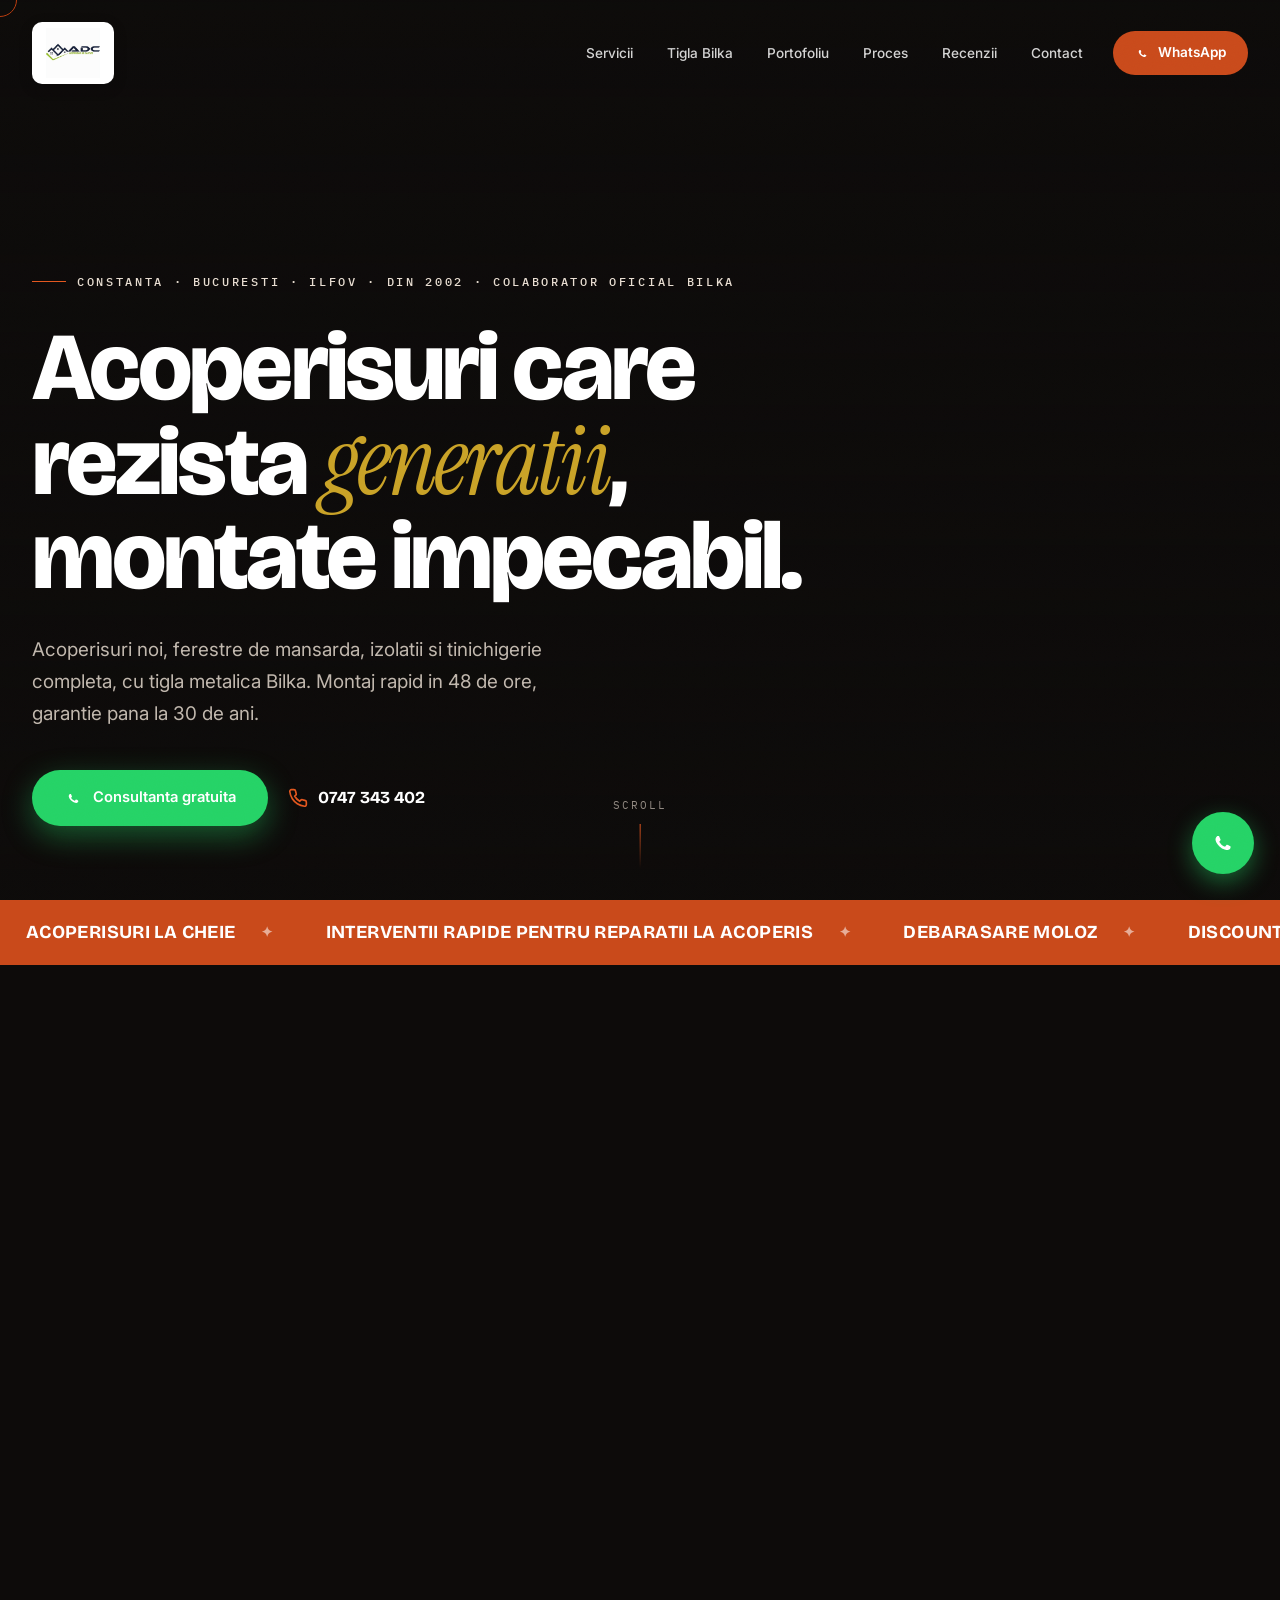
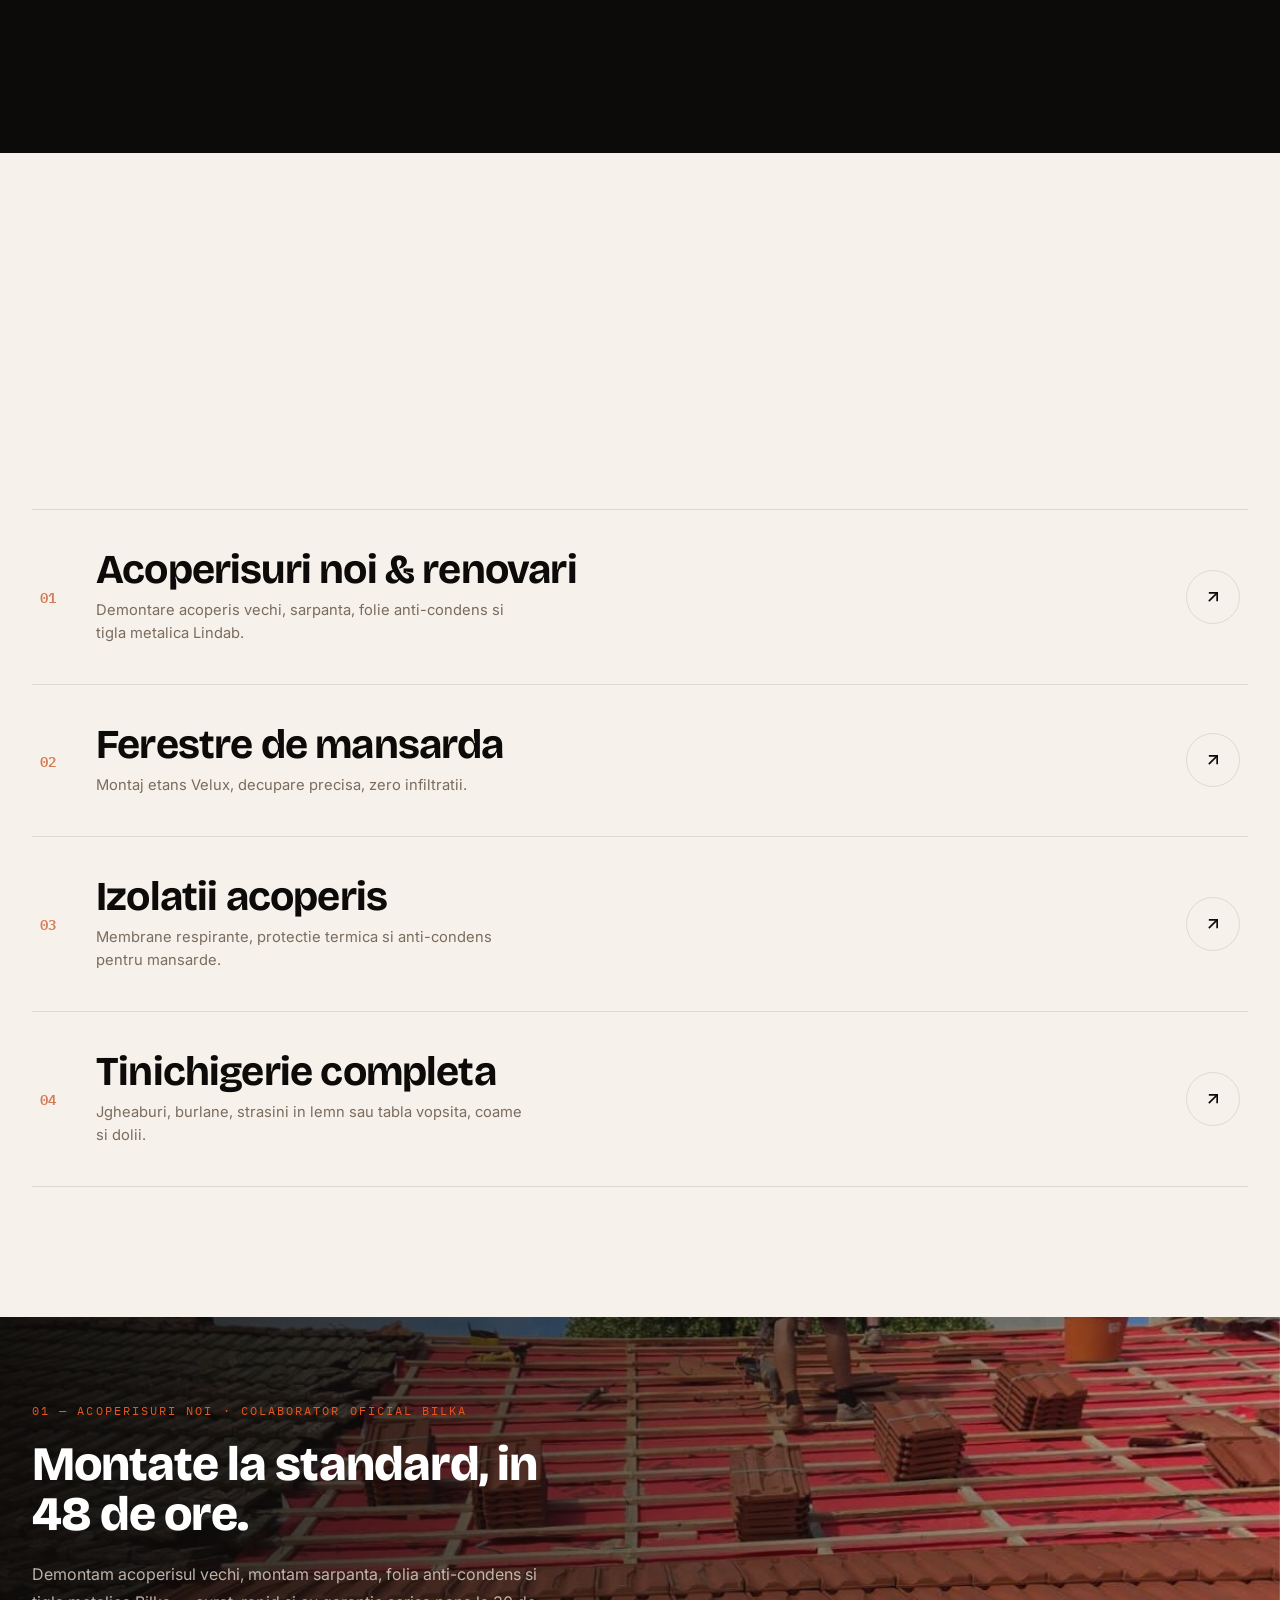
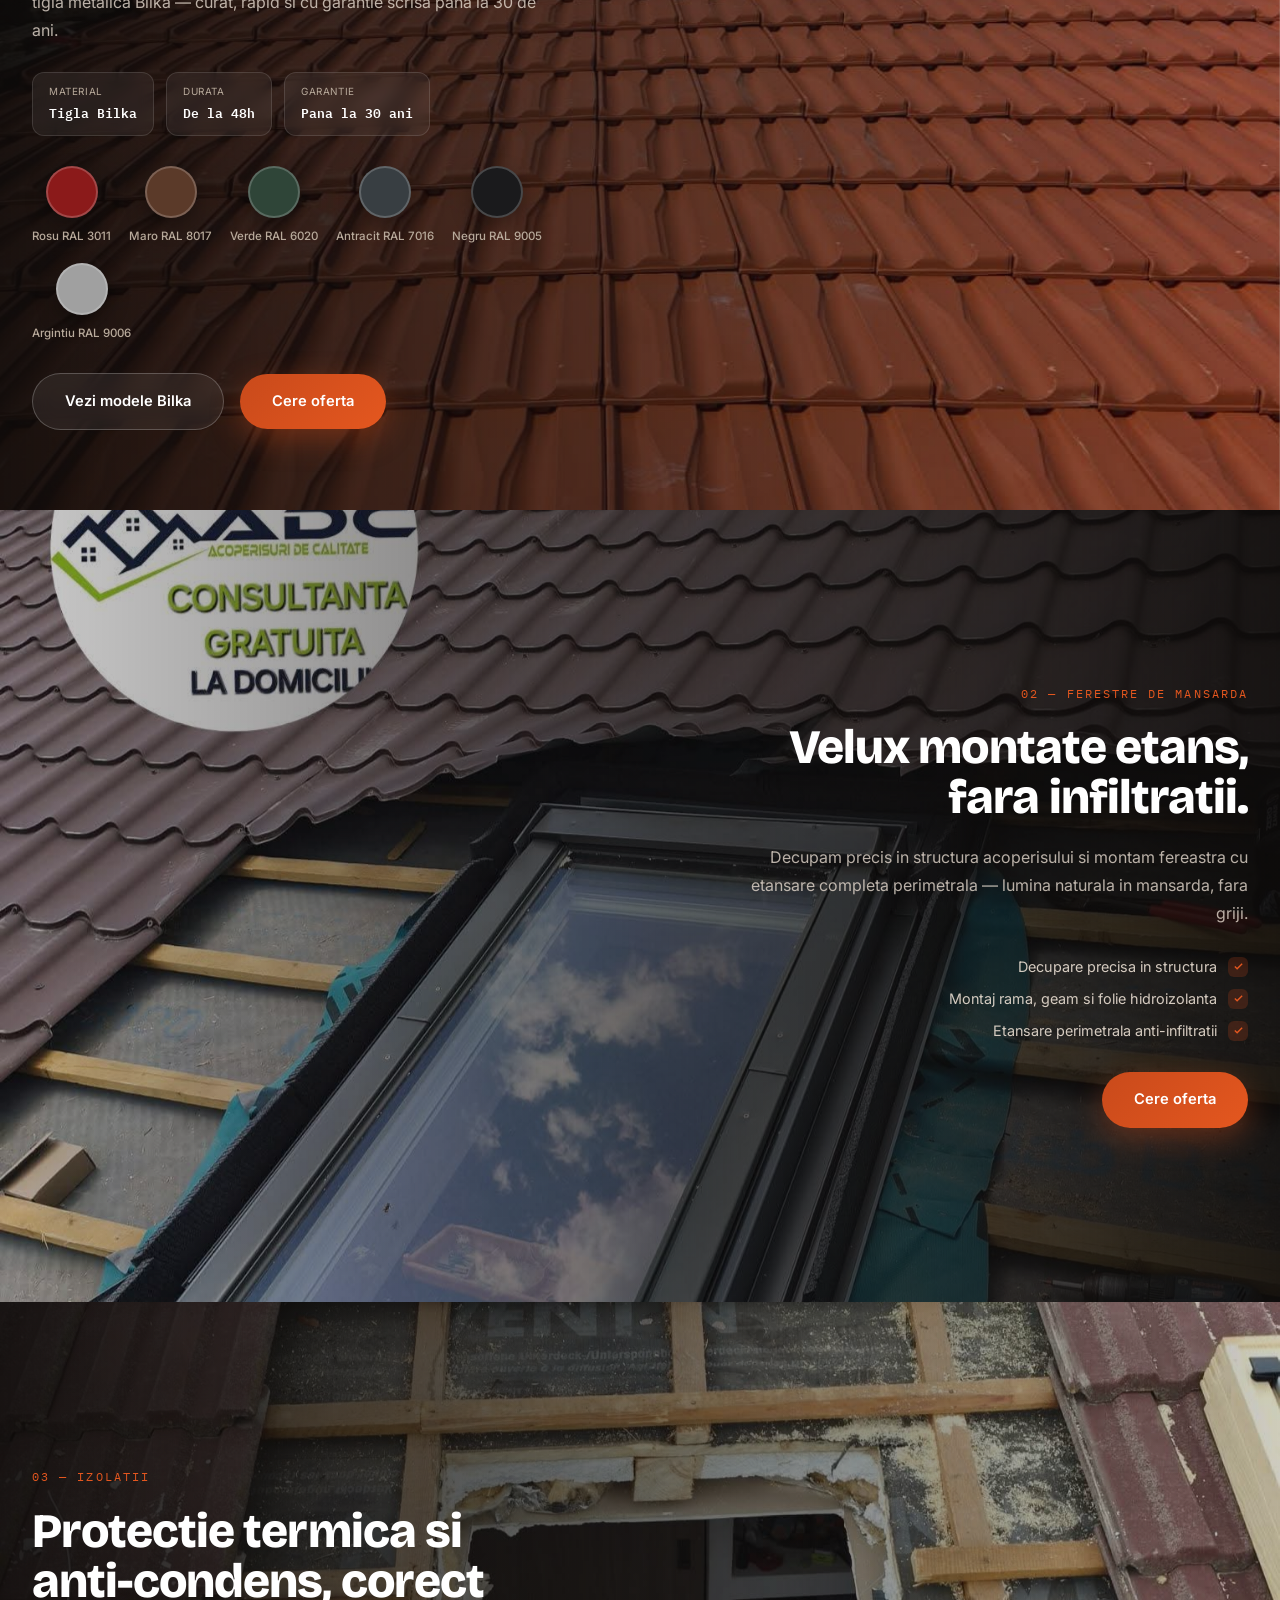
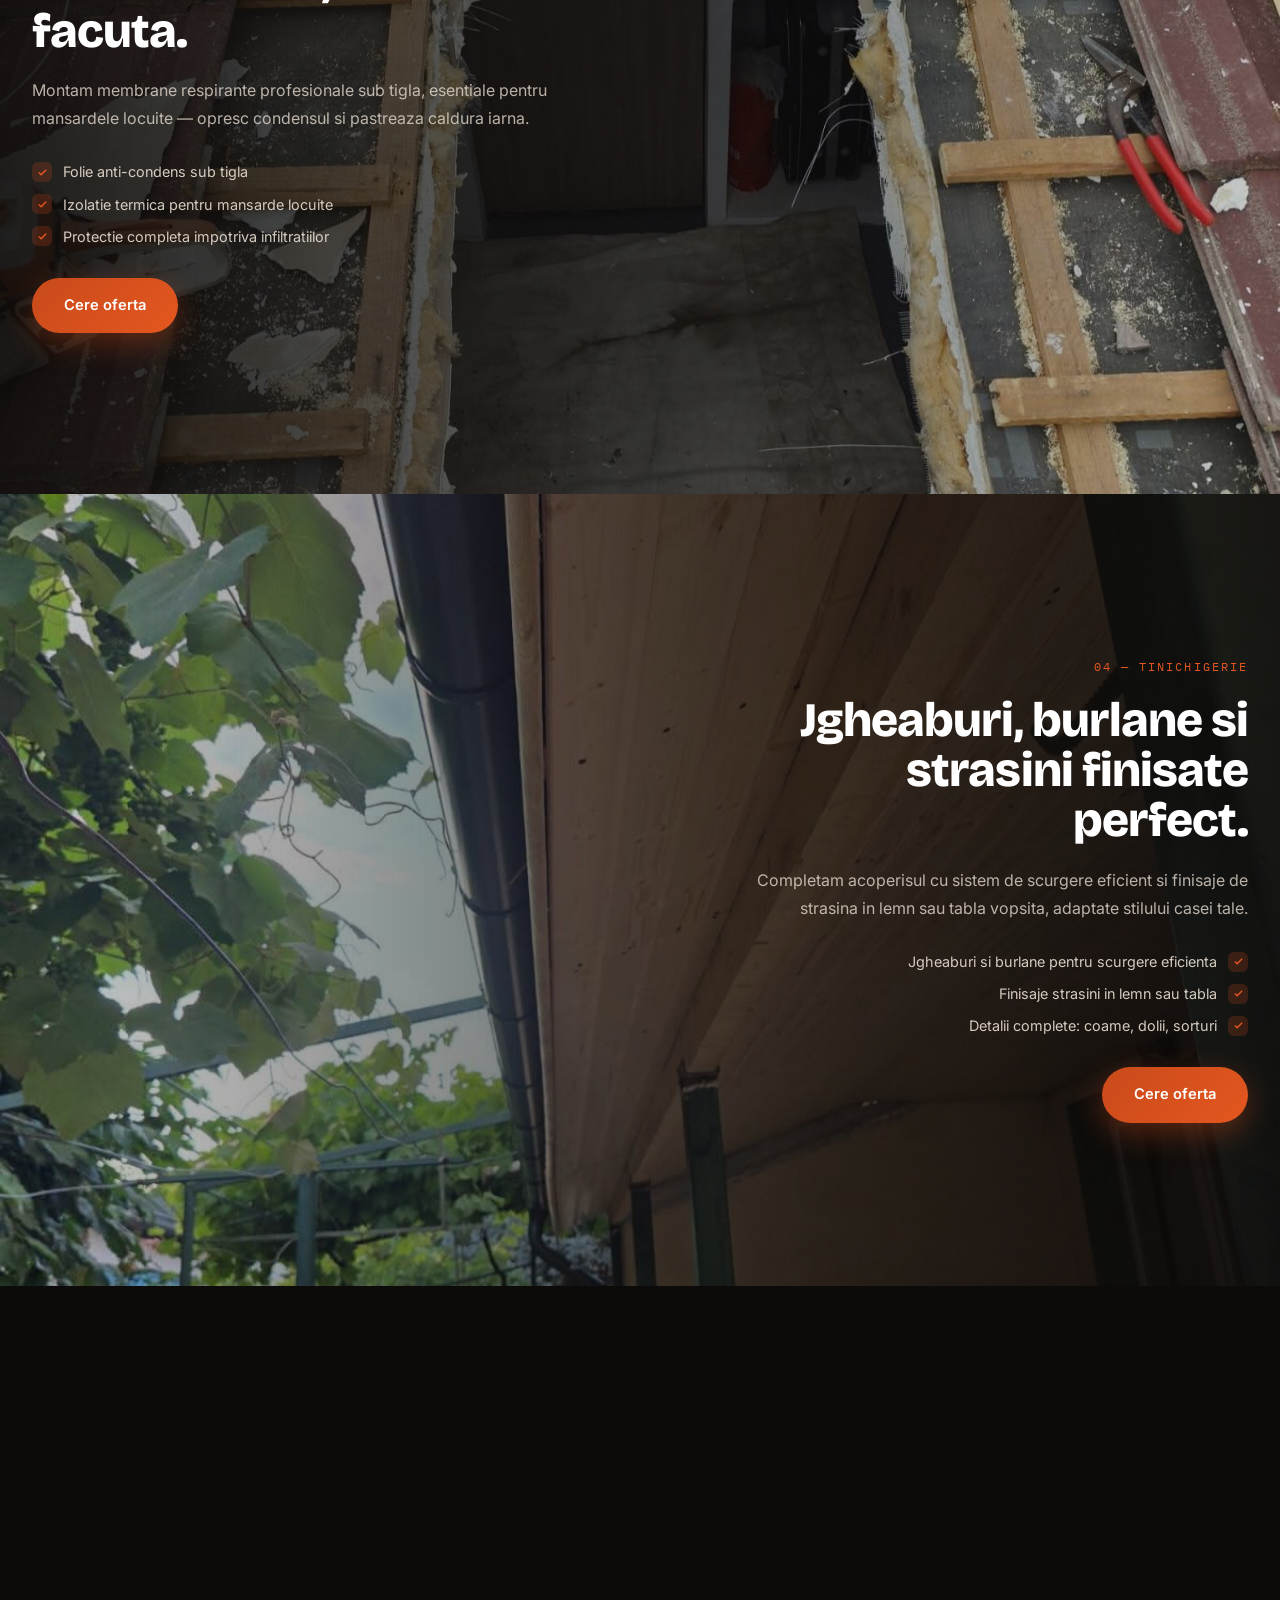
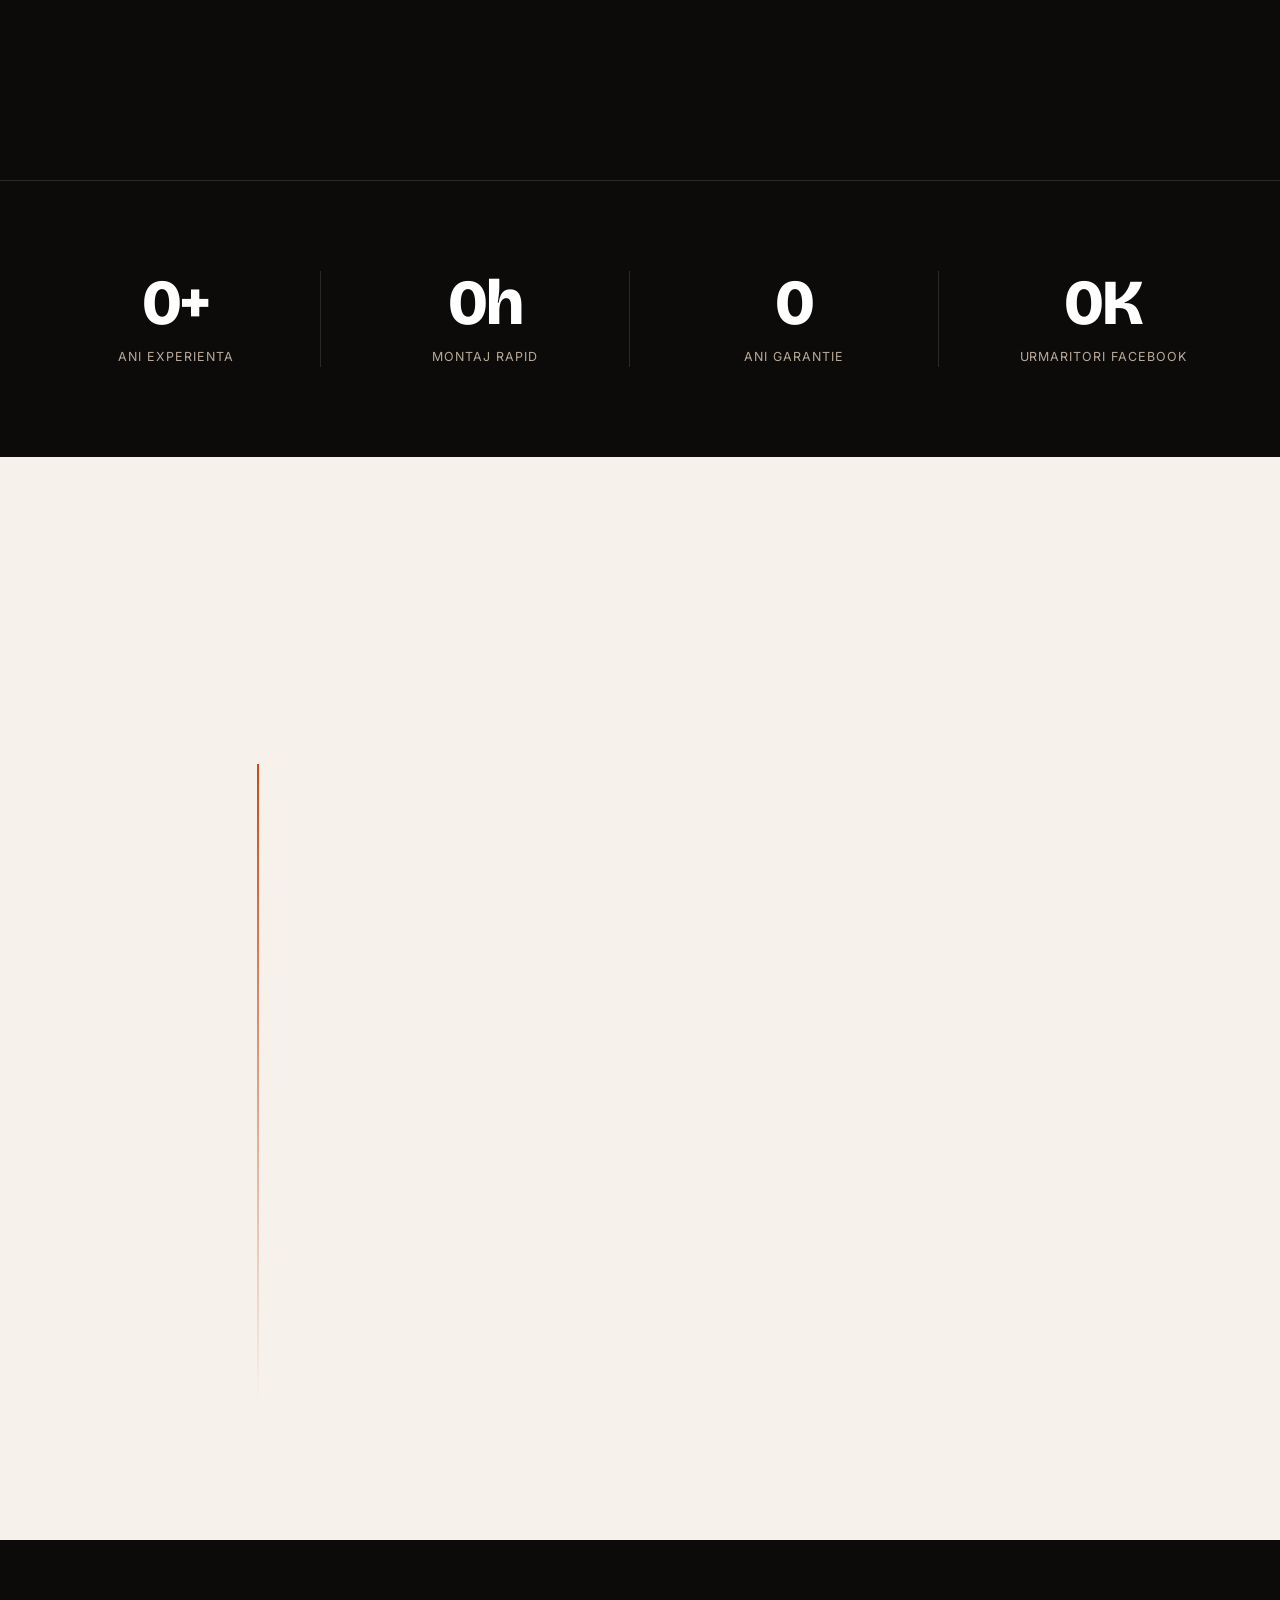
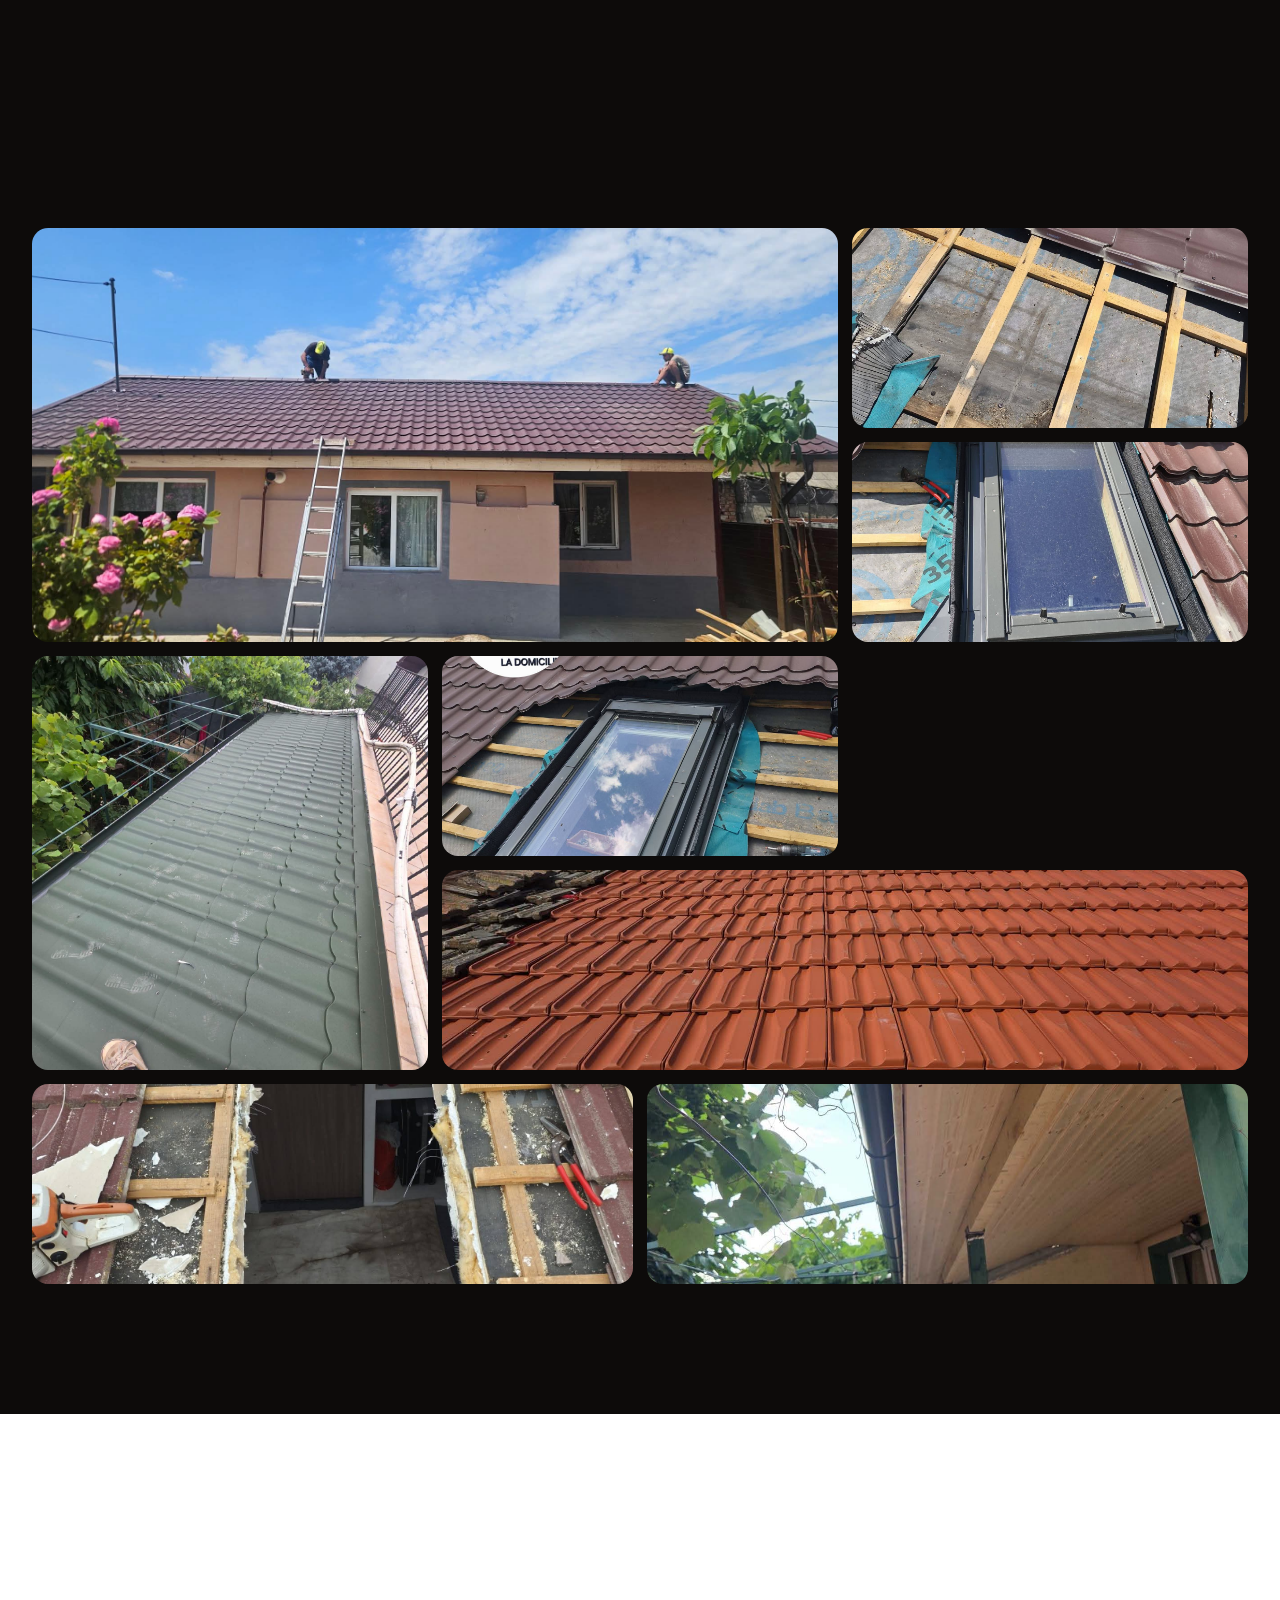
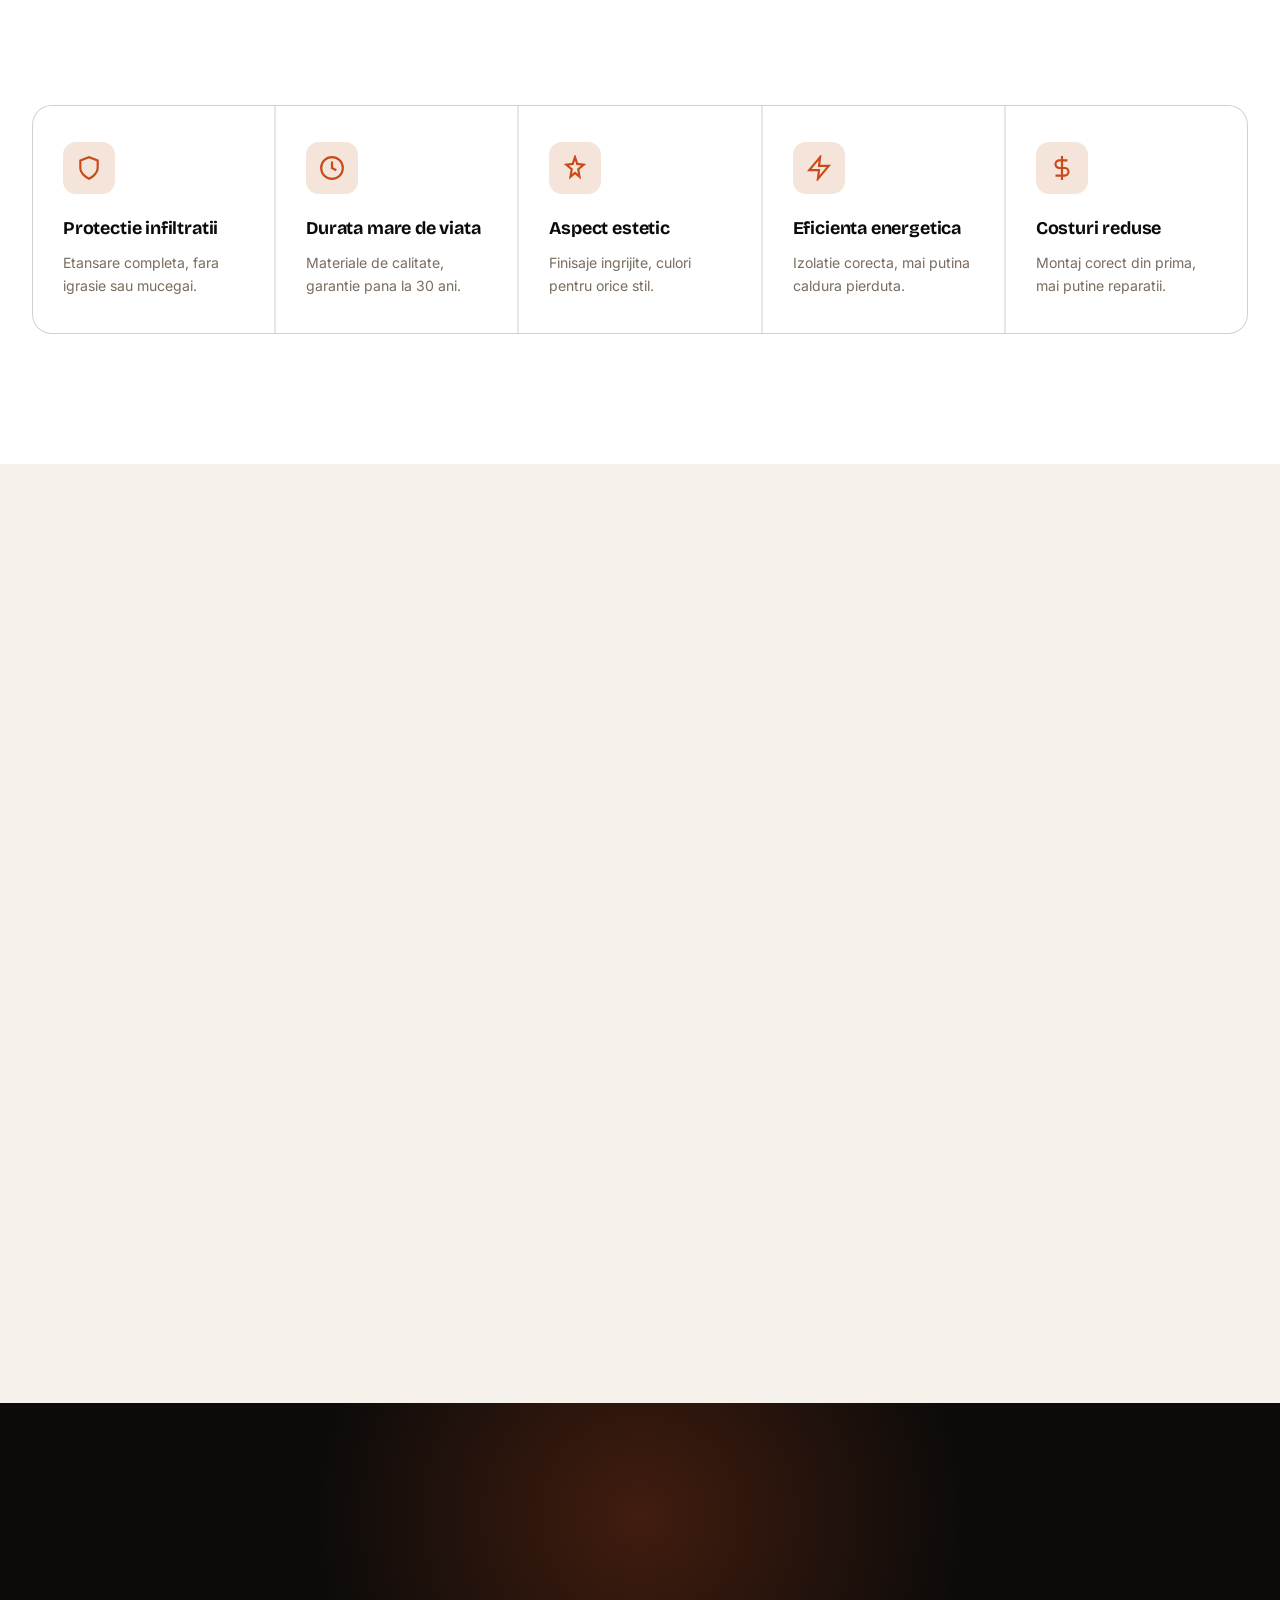
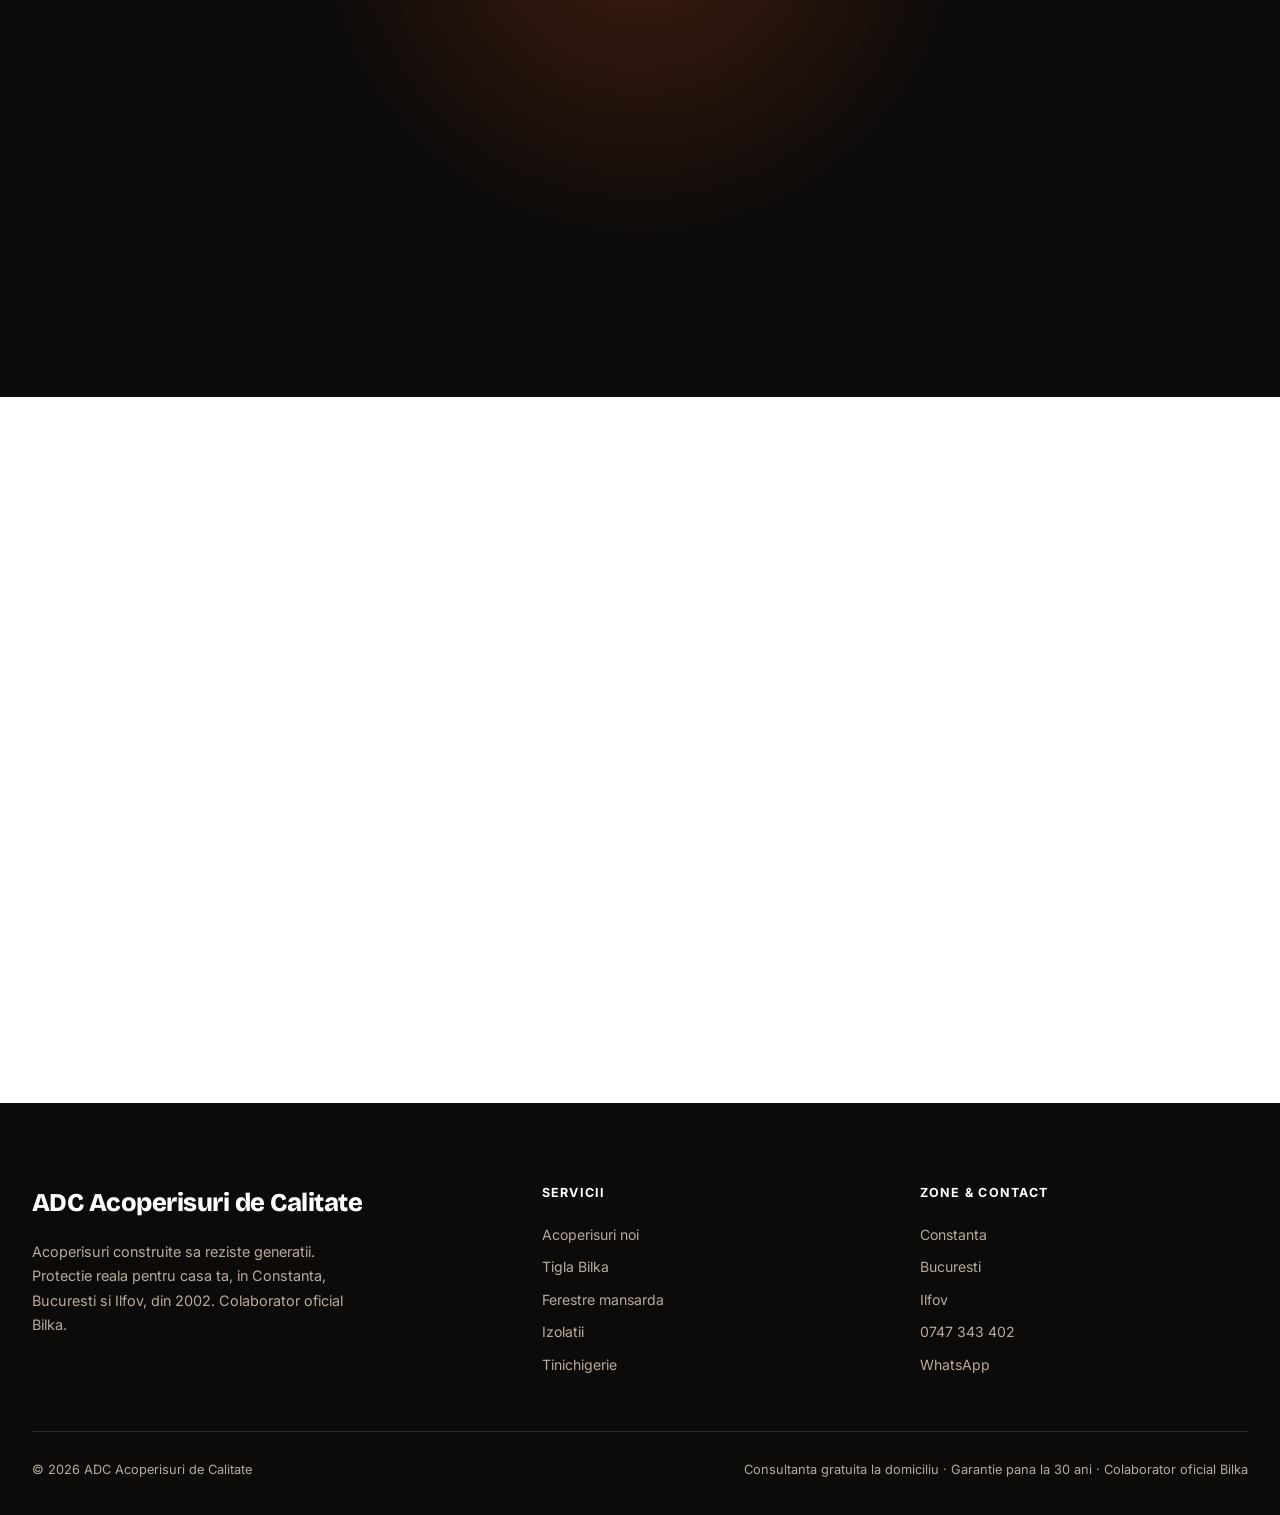
==== commit 460838fe: "Update index.html" ====
--- a/index.html
+++ b/index.html
@@ -71,7 +71,8 @@
 <!-- HERO -->
 <section class="hero" id="acasa">
   <div class="hero-slides">
-    <div class="hero-slide active"><img src="images/casa-completa.jpg" alt="Acoperis montat casa"></div>
+    <div class="hero-slide active"><img src="images/adc-masina.jpg" alt="Masina ADC Acoperisuri de Calitate"></div>
+    <div class="hero-slide"><img src="images/casa-completa.jpg" alt="Acoperis montat casa"></div>
     <div class="hero-slide"><img src="images/inainte-dupa.jpg" alt="Renovare acoperis"></div>
     <div class="hero-slide"><img src="images/acoperis-verde.jpg" alt="Acoperis tigla verde"></div>
     <div class="hero-slide"><img src="images/velux-lateral.jpg" alt="Fereastra mansarda"></div>
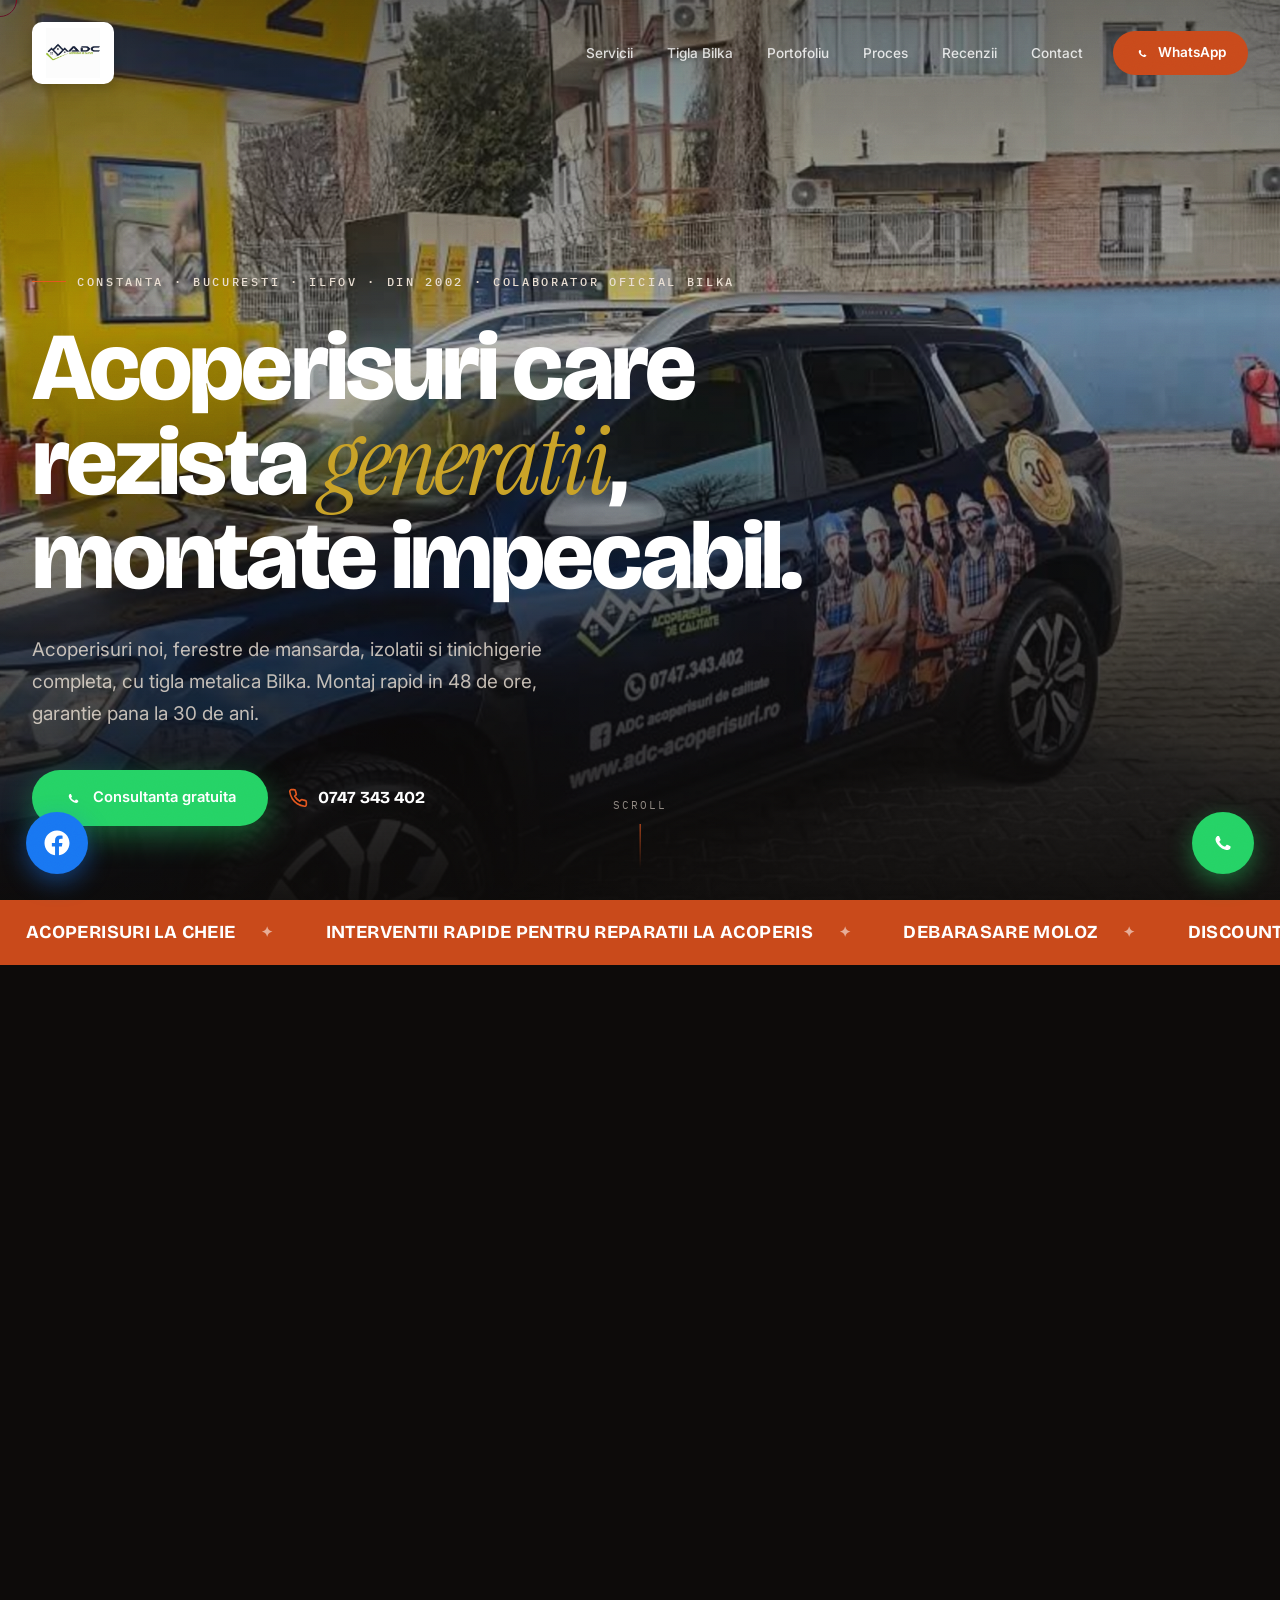
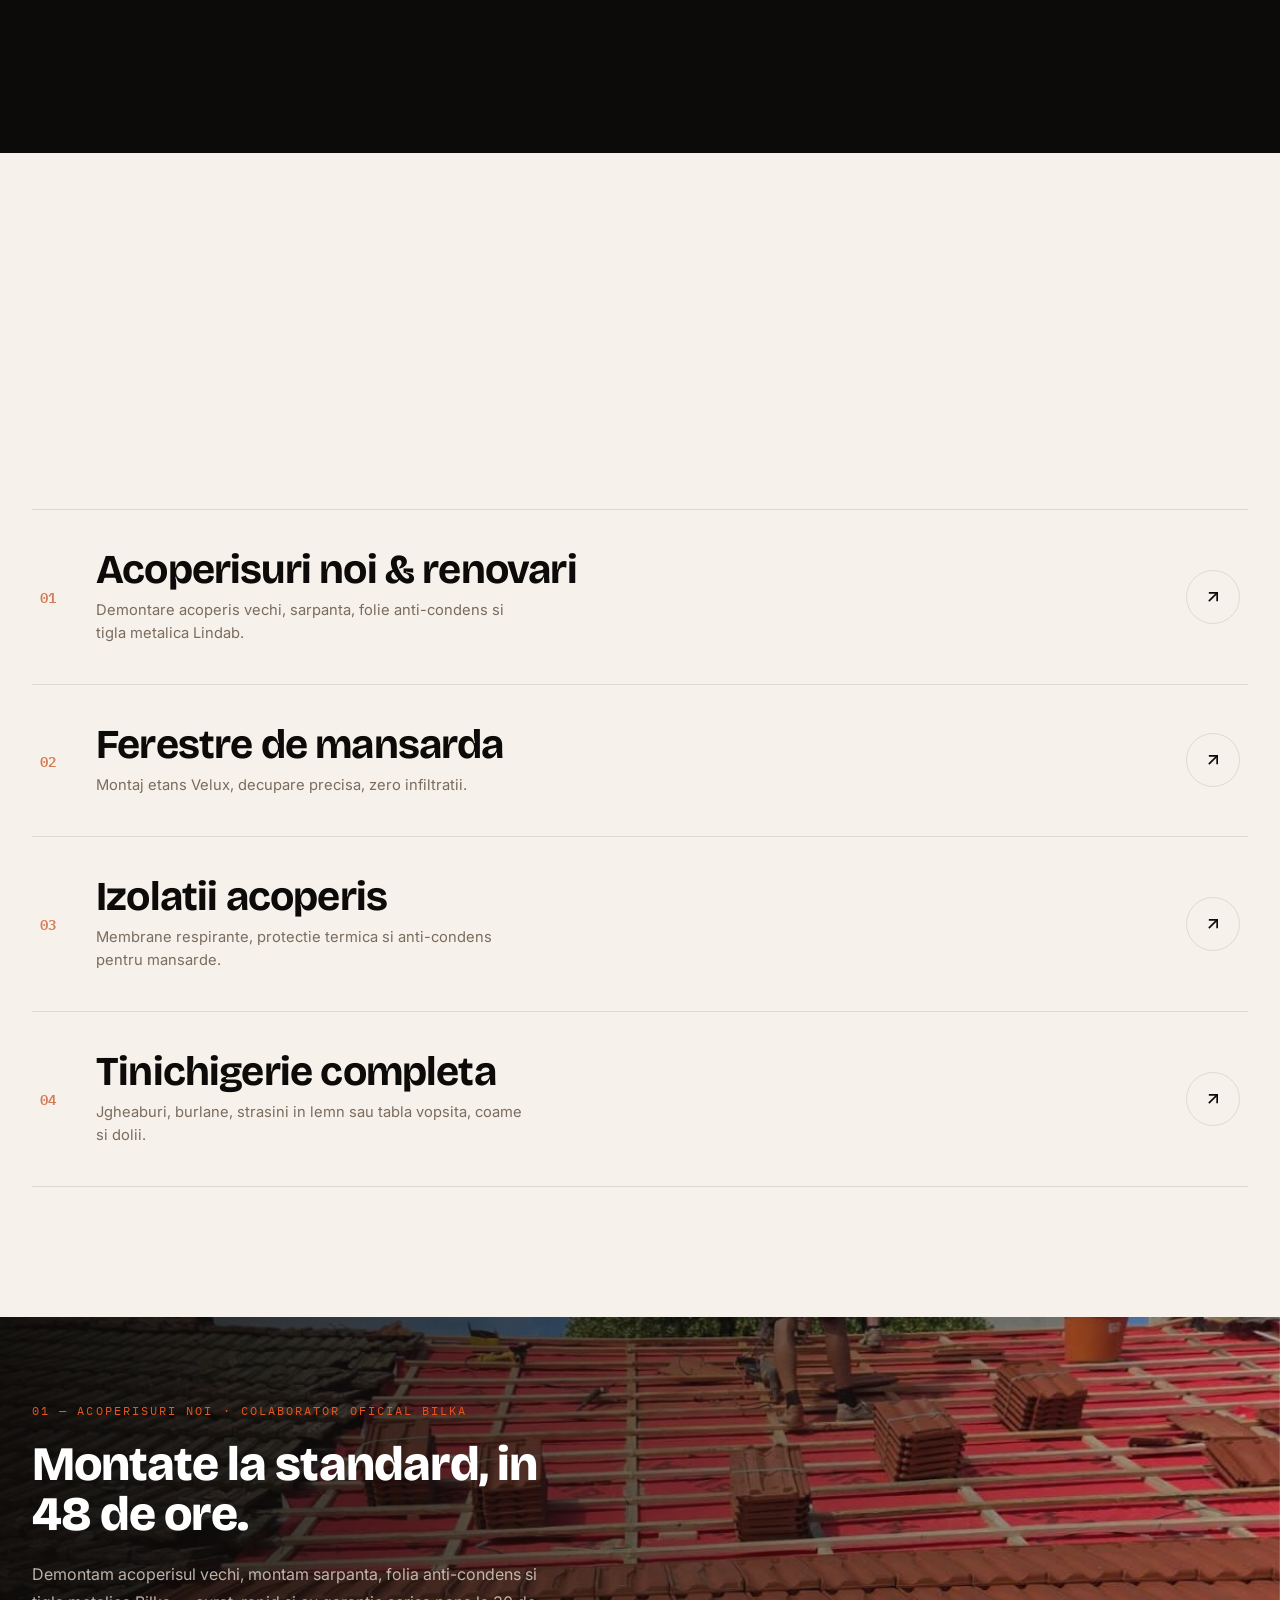
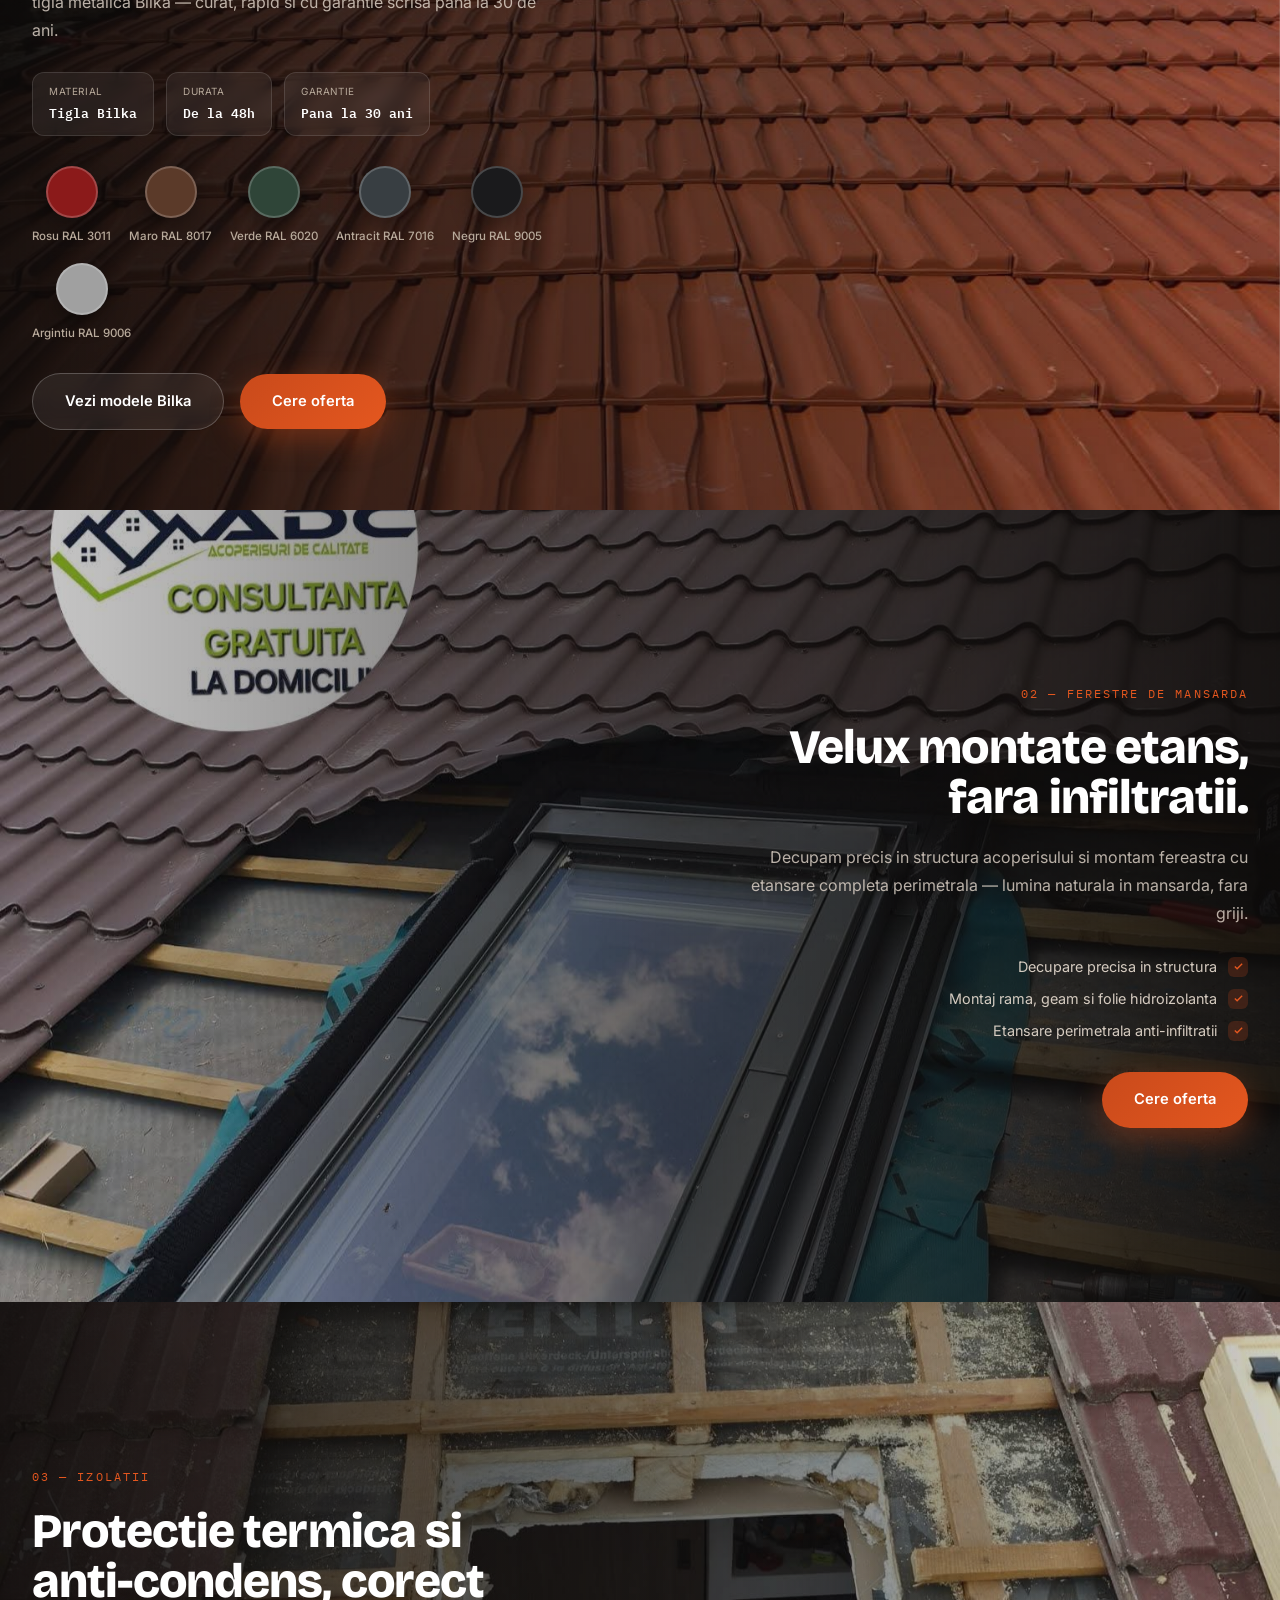
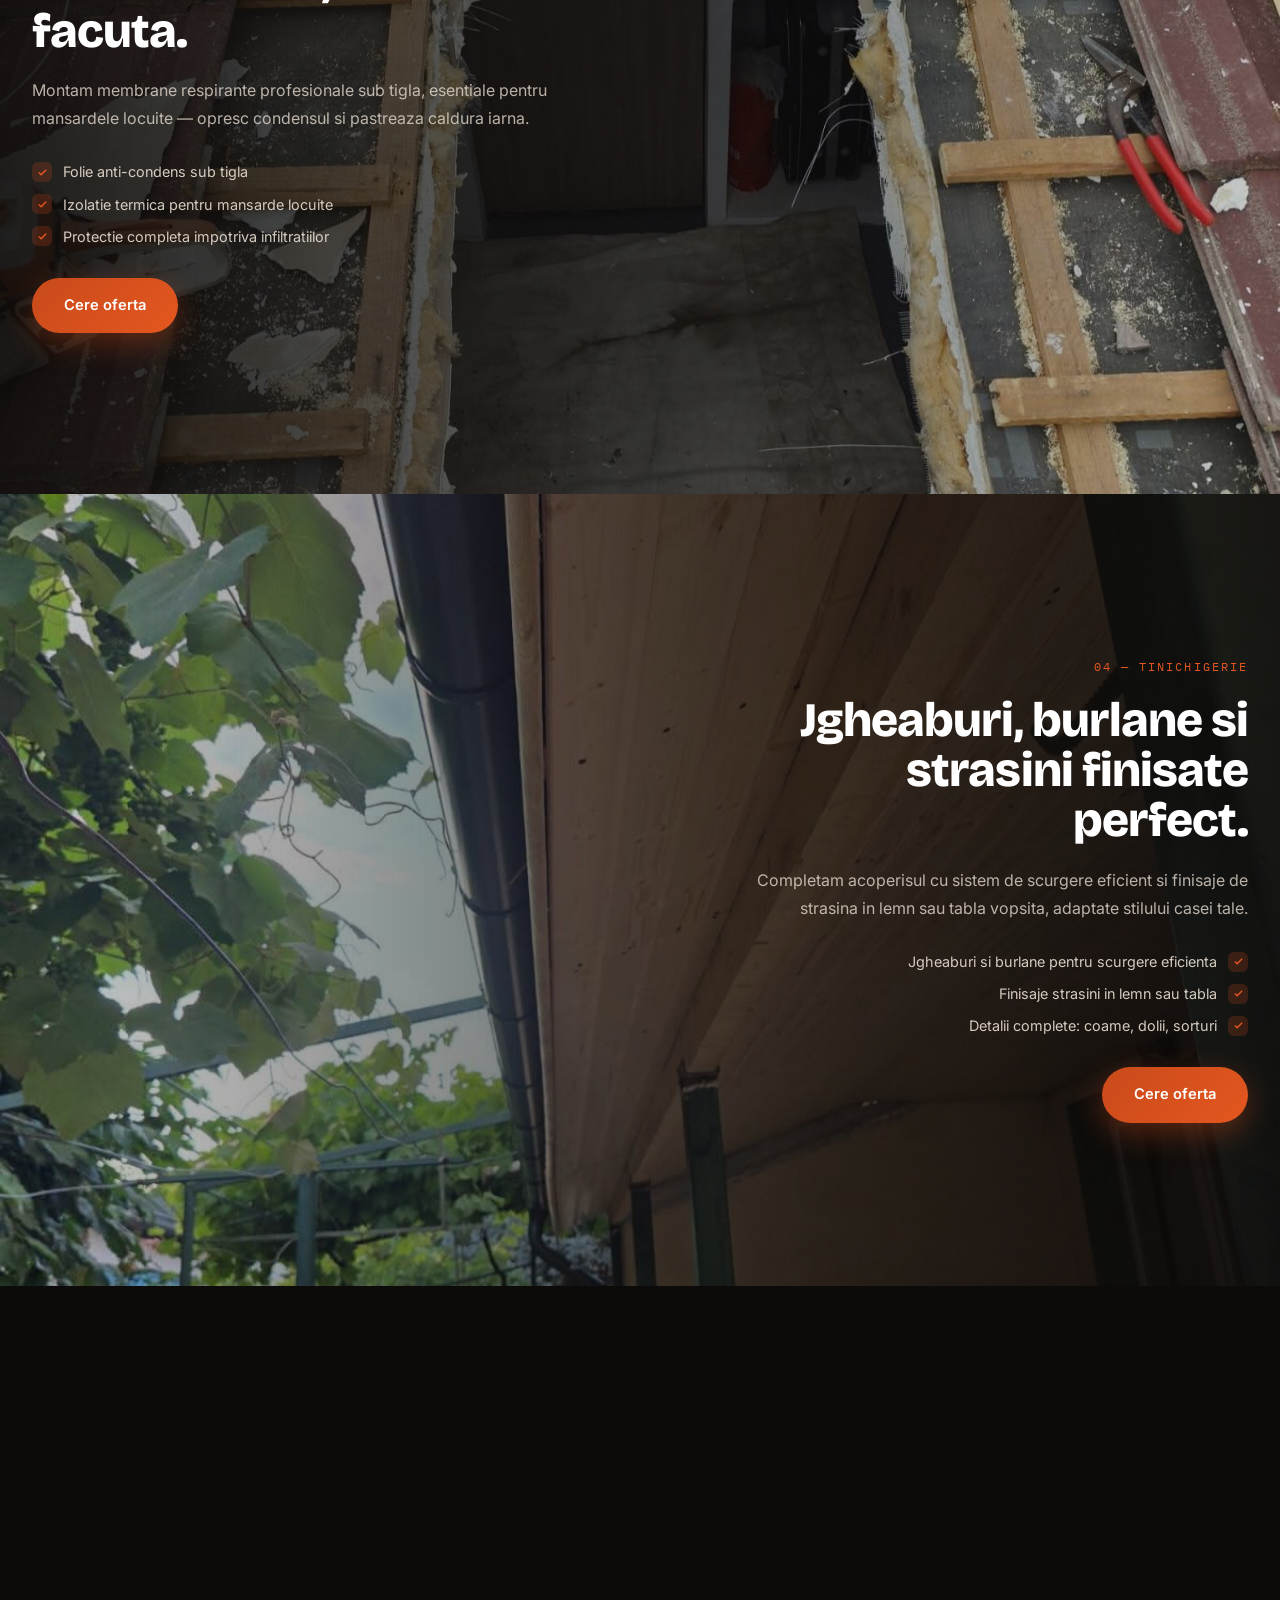
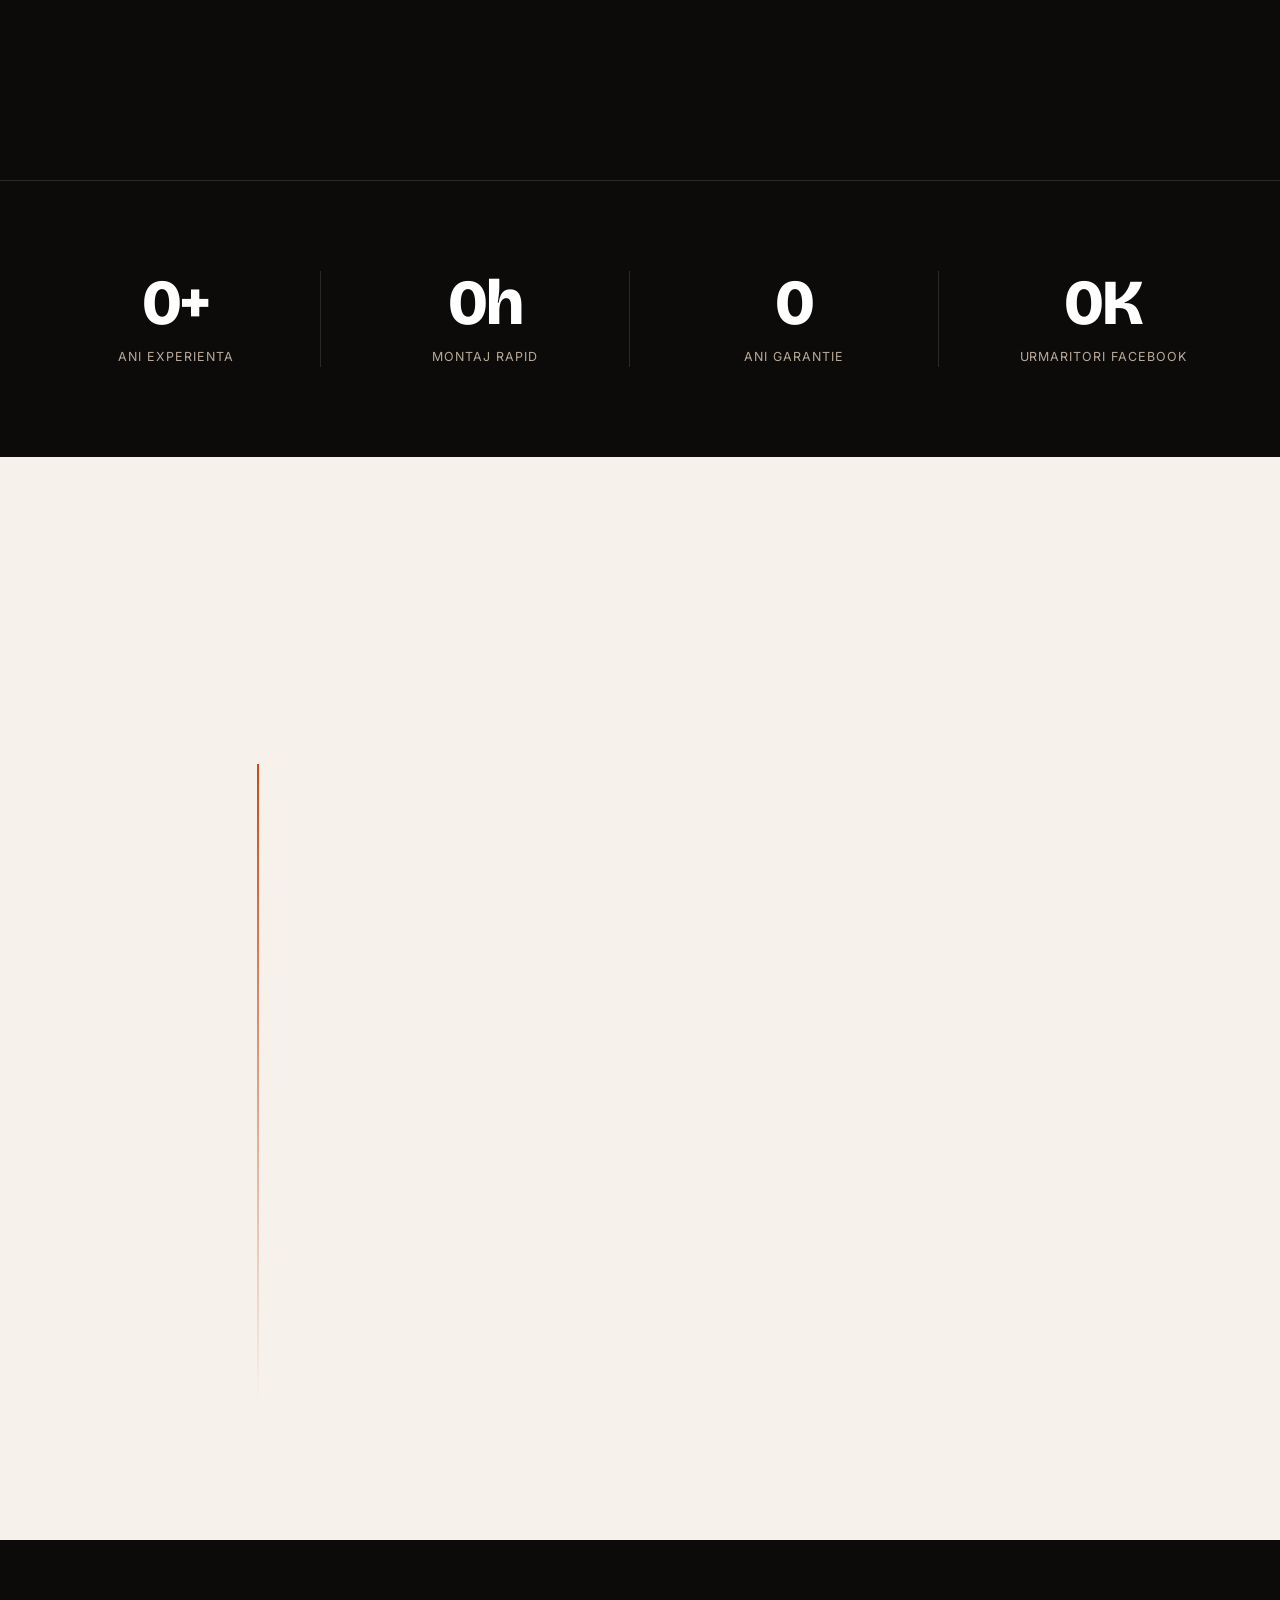
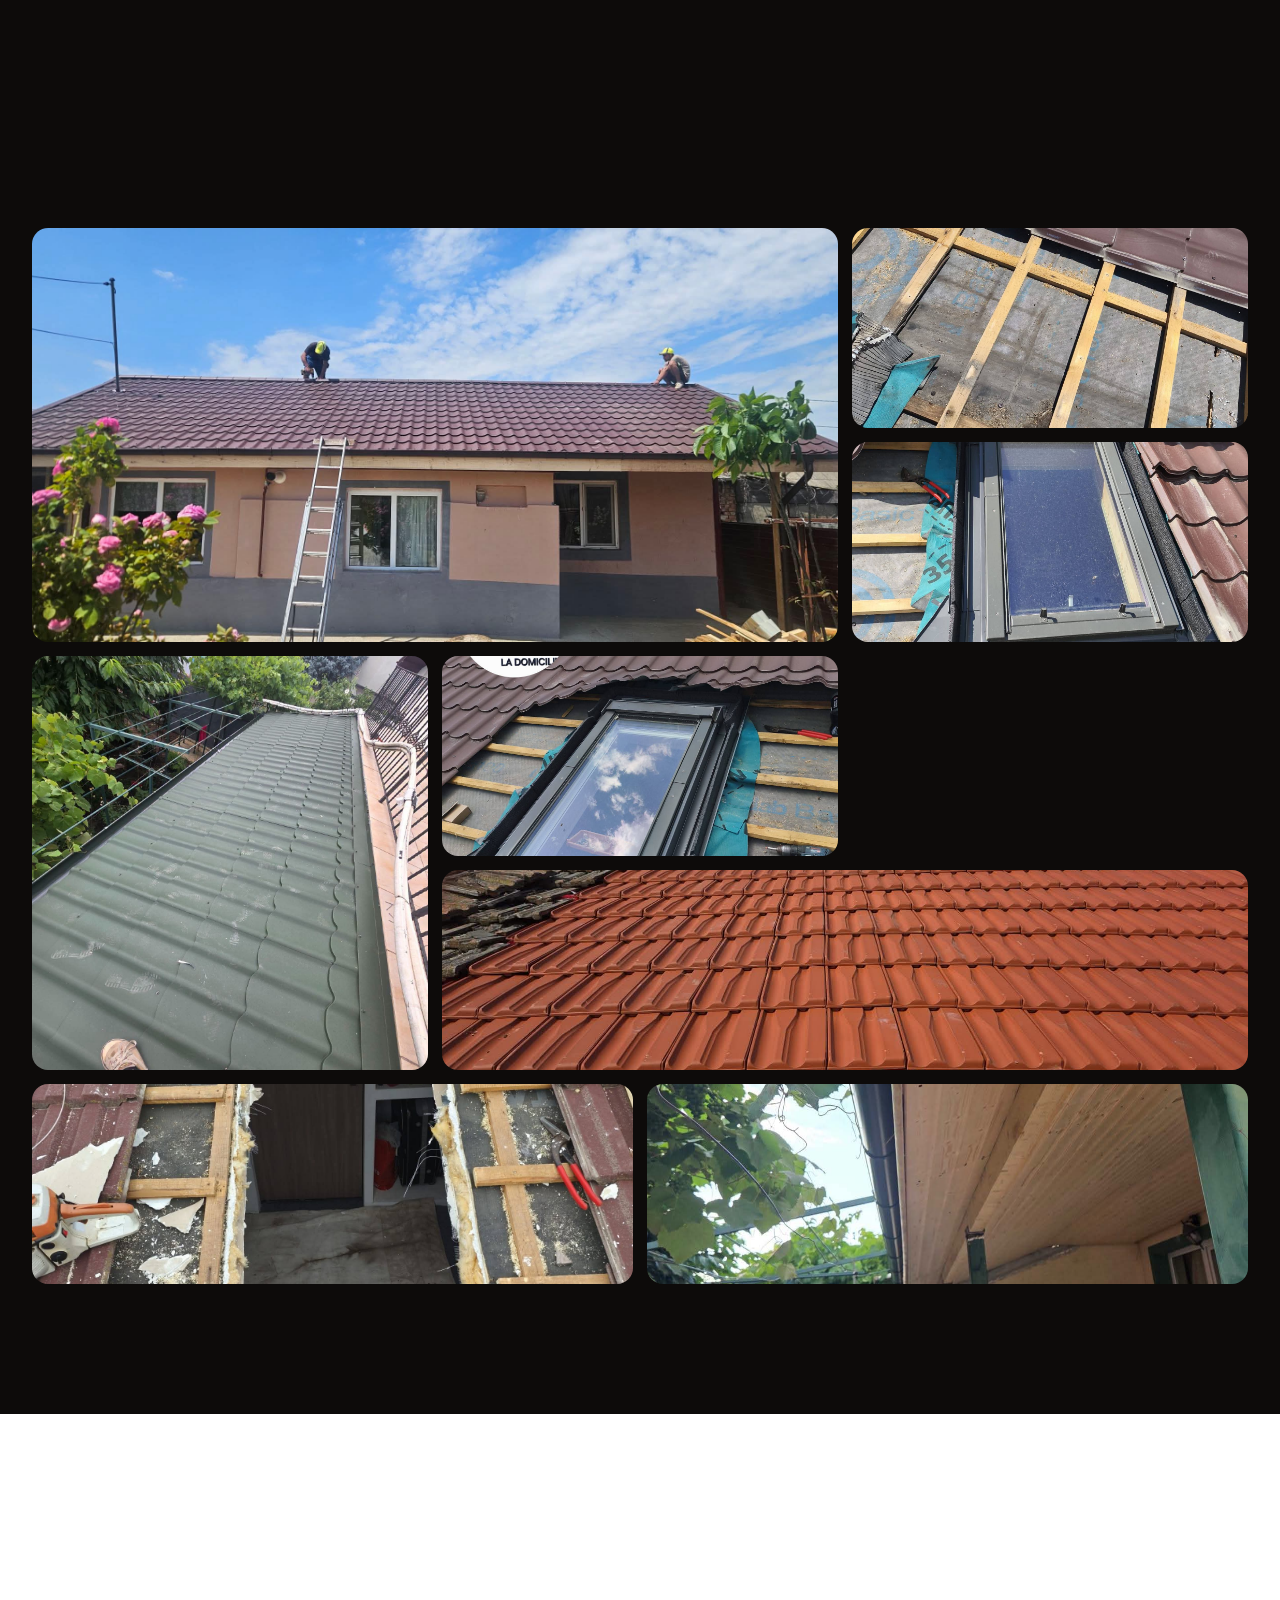
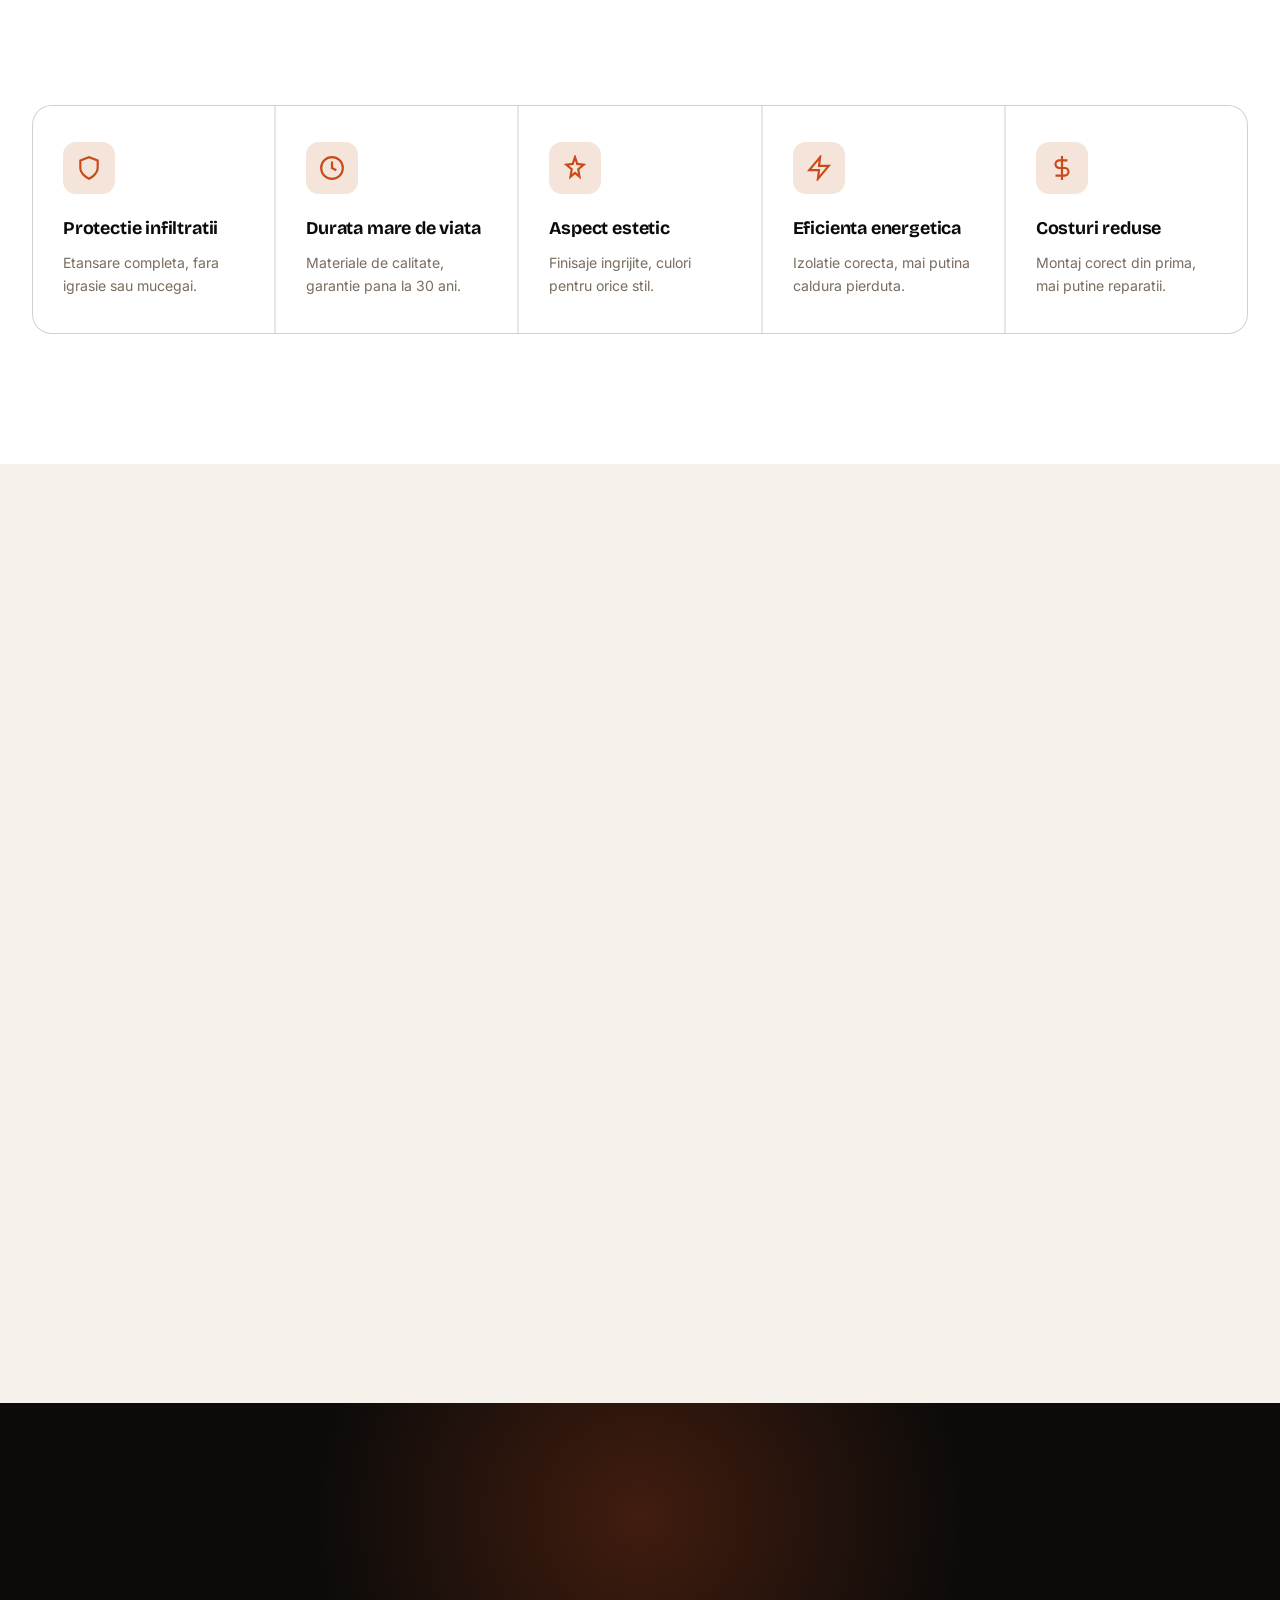
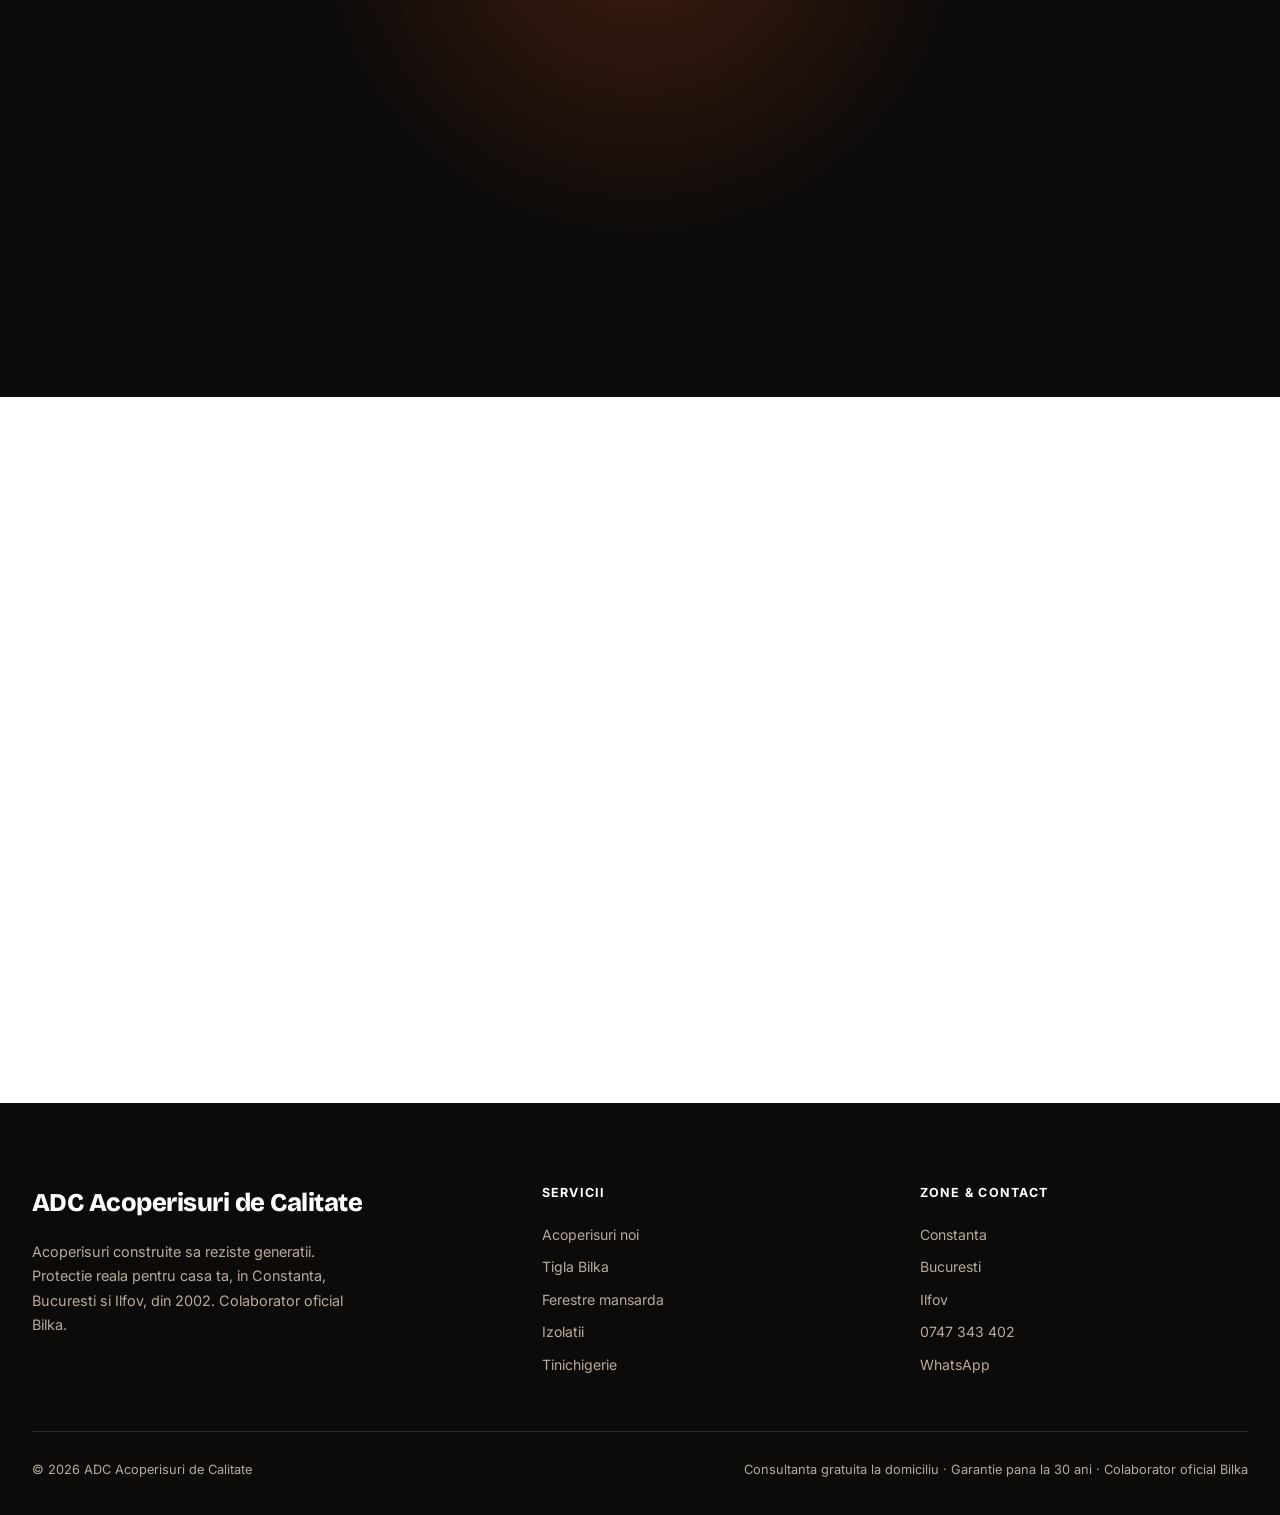
==== commit 460421da: "Update index.html" ====
--- a/index.html
+++ b/index.html
@@ -669,6 +669,7 @@
 </div>
 </footer>
 
+<a href="https://www.facebook.com/share/1EkDVYuxdW/" class="fb-float" aria-label="Facebook" target="_blank" rel="noopener"><svg viewBox="0 0 24 24" fill="currentColor"><path d="M22 12c0-5.523-4.477-10-10-10S2 6.477 2 12c0 4.991 3.657 9.128 8.438 9.878v-6.987h-2.54V12h2.54V9.797c0-2.506 1.492-3.89 3.777-3.89 1.094 0 2.238.195 2.238.195v2.46h-1.26c-1.243 0-1.63.771-1.63 1.562V12h2.773l-.443 2.89h-2.33v6.988C18.343 21.128 22 16.991 22 12z"/></svg></a>
 <a href="https://wa.me/40747343402" class="wa-float" aria-label="WhatsApp"><svg viewBox="0 0 24 24" fill="currentColor"><path d="M17.472 14.382c-.297-.149-1.758-.867-2.03-.967-.273-.099-.471-.148-.67.15-.197.297-.767.966-.94 1.164-.173.199-.347.223-.644.075-.297-.15-1.255-.463-2.39-1.475-.883-.788-1.48-1.761-1.653-2.059-.173-.297-.018-.458.13-.606.134-.133.298-.347.446-.52.149-.174.198-.298.298-.497.099-.198.05-.371-.025-.52-.075-.149-.669-1.612-.916-2.207-.242-.579-.487-.5-.669-.51l-.57-.01c-.198 0-.52.074-.792.372s-1.04 1.016-1.04 2.479 1.065 2.876 1.213 3.074c.149.198 2.095 3.2 5.076 4.487.709.306 1.262.489 1.694.625.712.227 1.36.195 1.871.118.571-.085 1.758-.719 2.006-1.413.248-.694.248-1.289.173-1.413-.074-.124-.272-.198-.57-.347z"/></svg></a>
 
 <div class="mob-cta">
--- a/style.css
+++ b/style.css
@@ -308,6 +308,11 @@
 .wa-float{position:fixed;bottom:26px;right:26px;width:62px;height:62px;border-radius:50%;background:#25d366;color:#fff;display:flex;align-items:center;justify-content:center;z-index:150;transition:all .3s;box-shadow:0 8px 24px rgba(37,211,102,.45);animation:waPulse 2.6s infinite}
 .wa-float:hover{transform:scale(1.12)}
 .wa-float svg{width:30px;height:30px}
+
+.fb-float{position:fixed;bottom:26px;left:26px;width:62px;height:62px;border-radius:50%;background:#1877F2;color:#fff;display:flex;align-items:center;justify-content:center;z-index:150;transition:all .3s;box-shadow:0 8px 24px rgba(24,119,242,.45)}
+.fb-float:hover{transform:scale(1.12)}
+.fb-float svg{width:30px;height:30px}
+@media(max-width:940px){.fb-float{bottom:78px}}
 @keyframes waPulse{0%,100%{box-shadow:0 8px 24px rgba(37,211,102,.45)}50%{box-shadow:0 8px 40px rgba(37,211,102,.7)}}
 .mob-cta{display:none;position:fixed;bottom:0;left:0;right:0;z-index:140;background:var(--ink);padding:10px 14px;gap:10px}
 .mob-cta a{flex:1;padding:13px;border-radius:12px;text-align:center;font-weight:700;font-size:.86rem;display:flex;align-items:center;justify-content:center;gap:8px}
